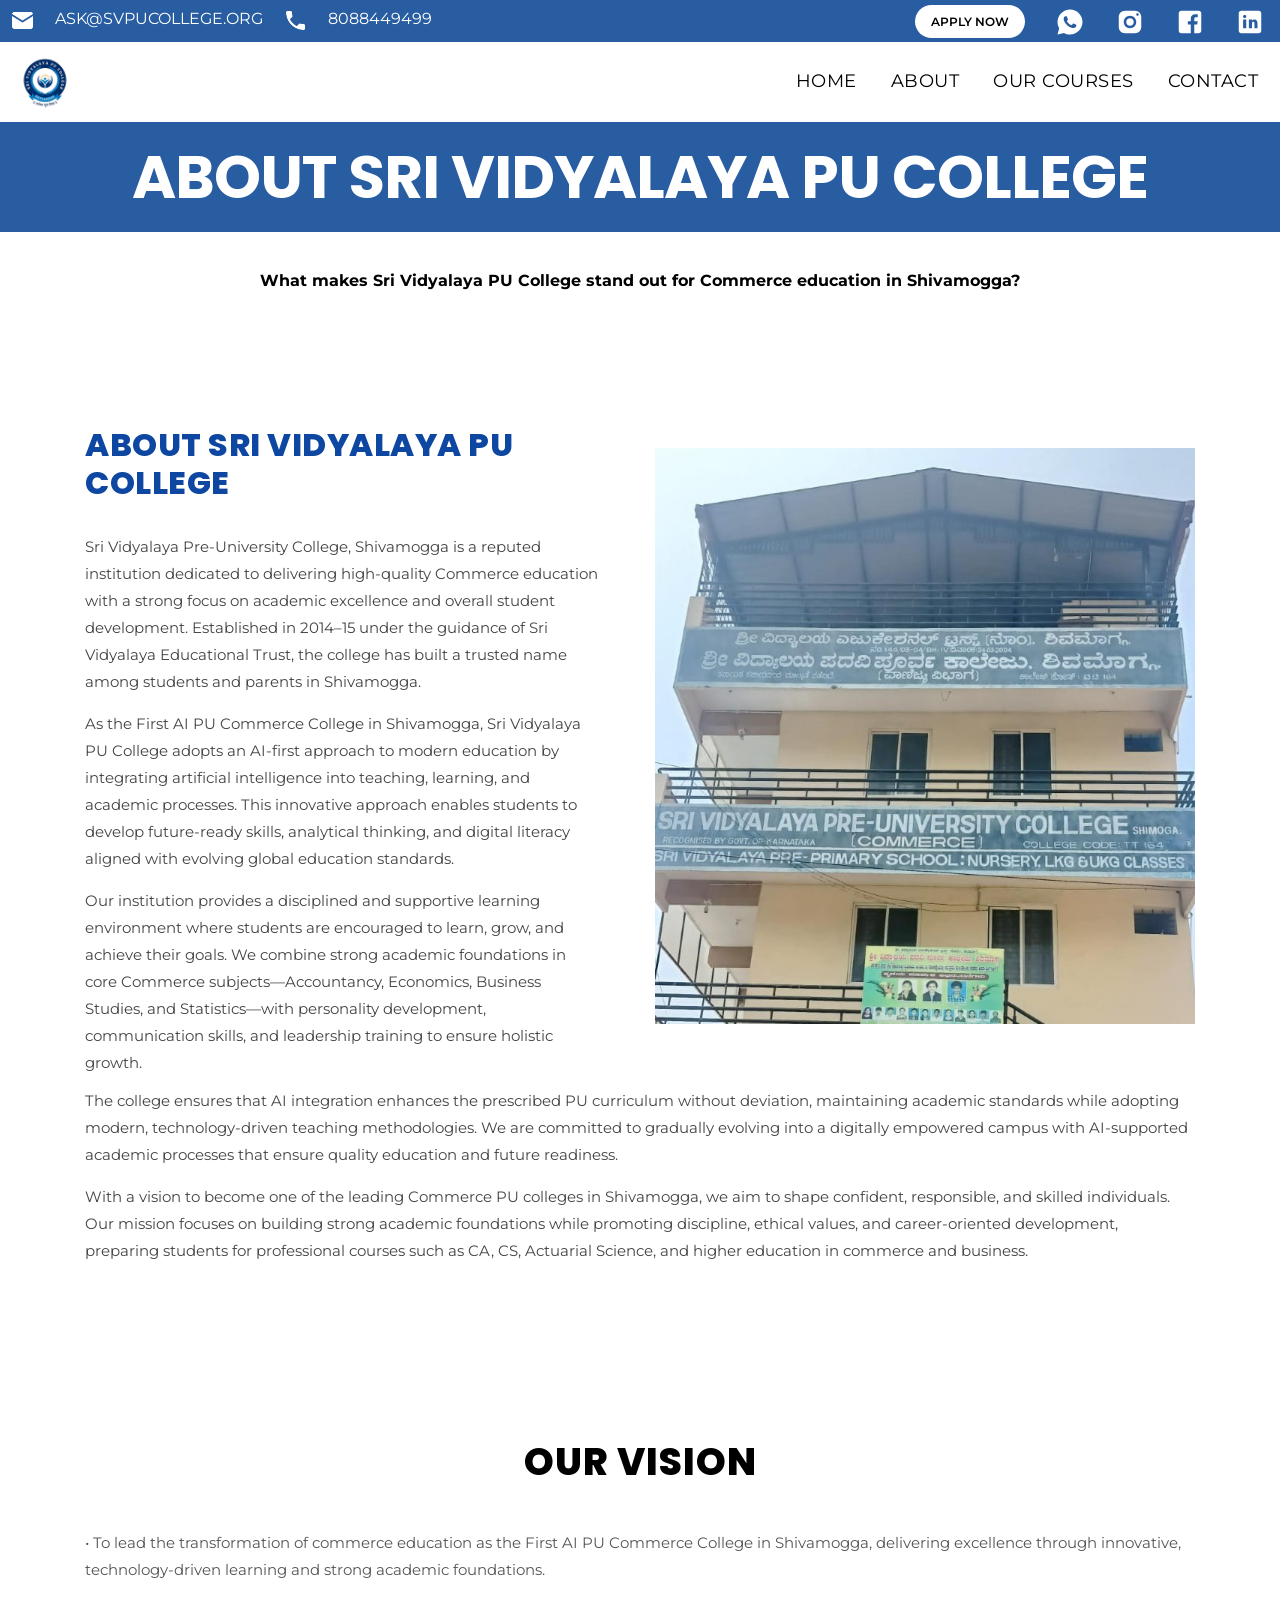
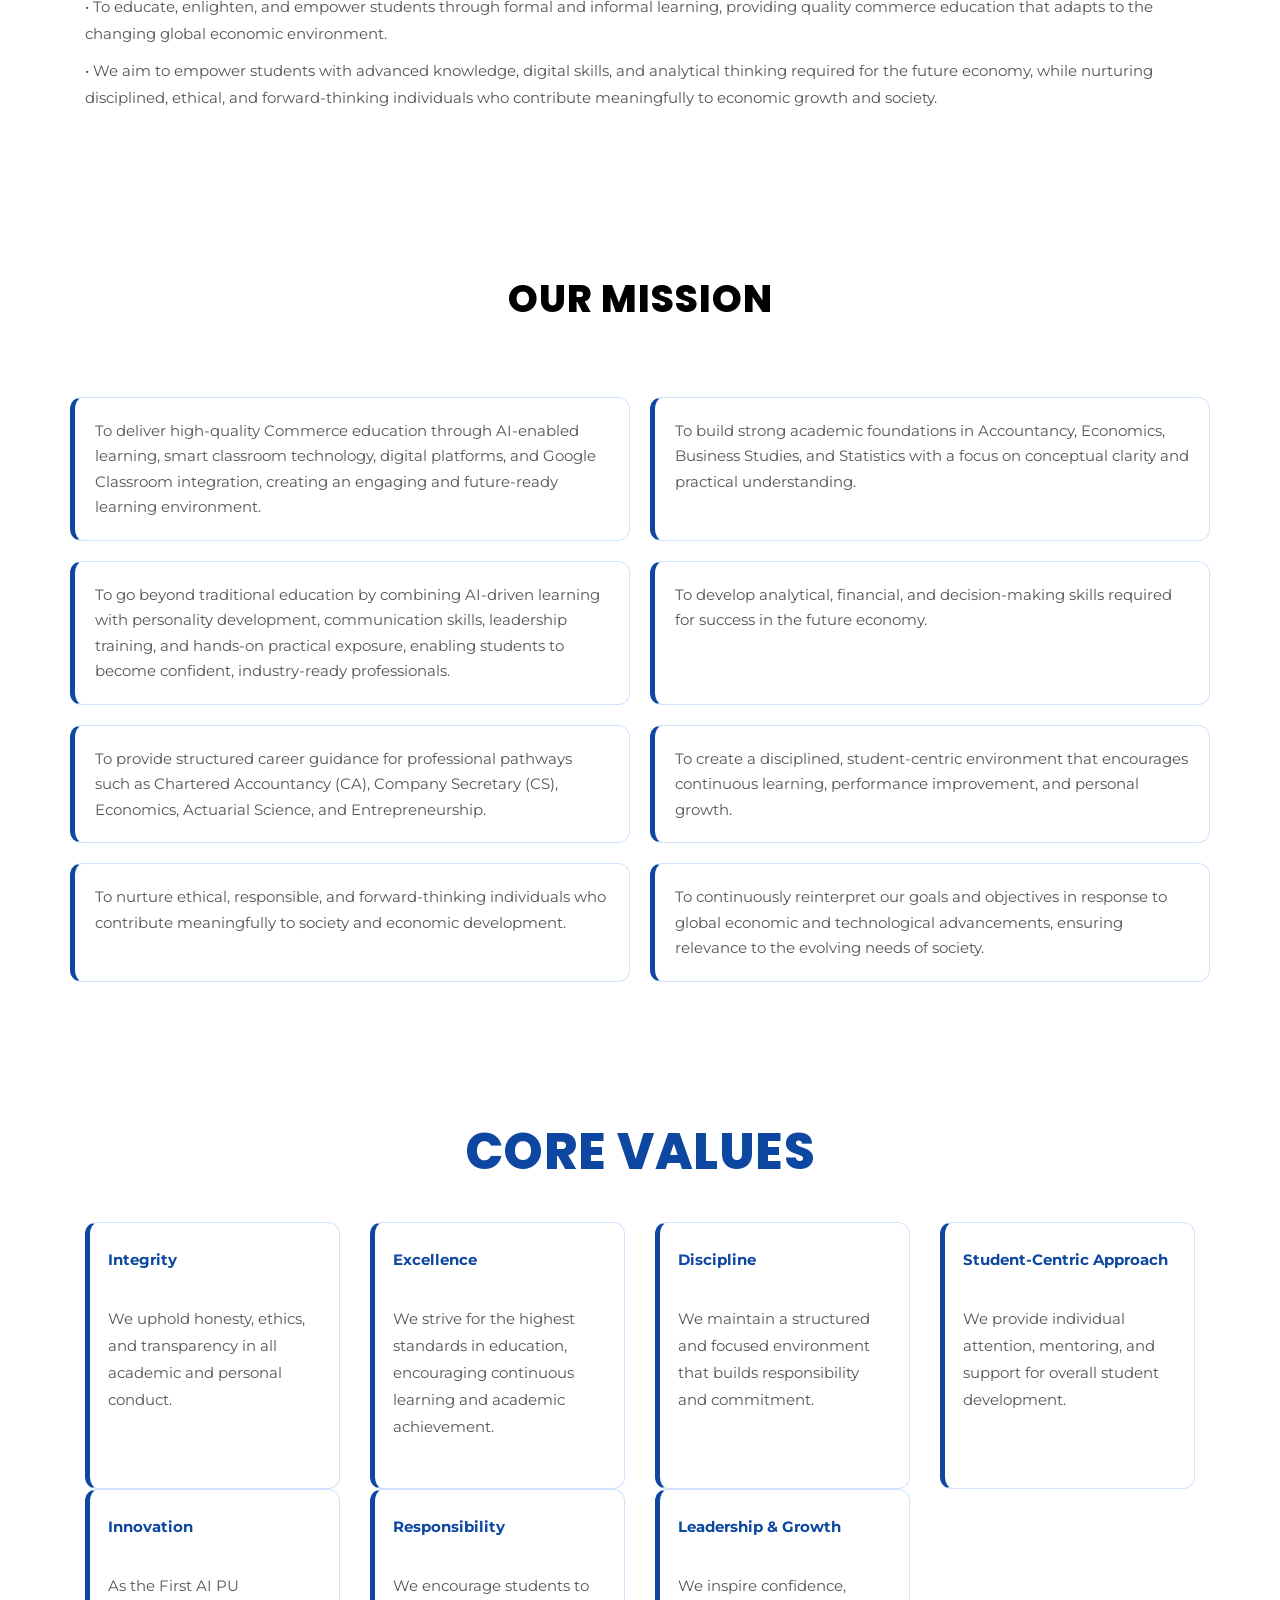
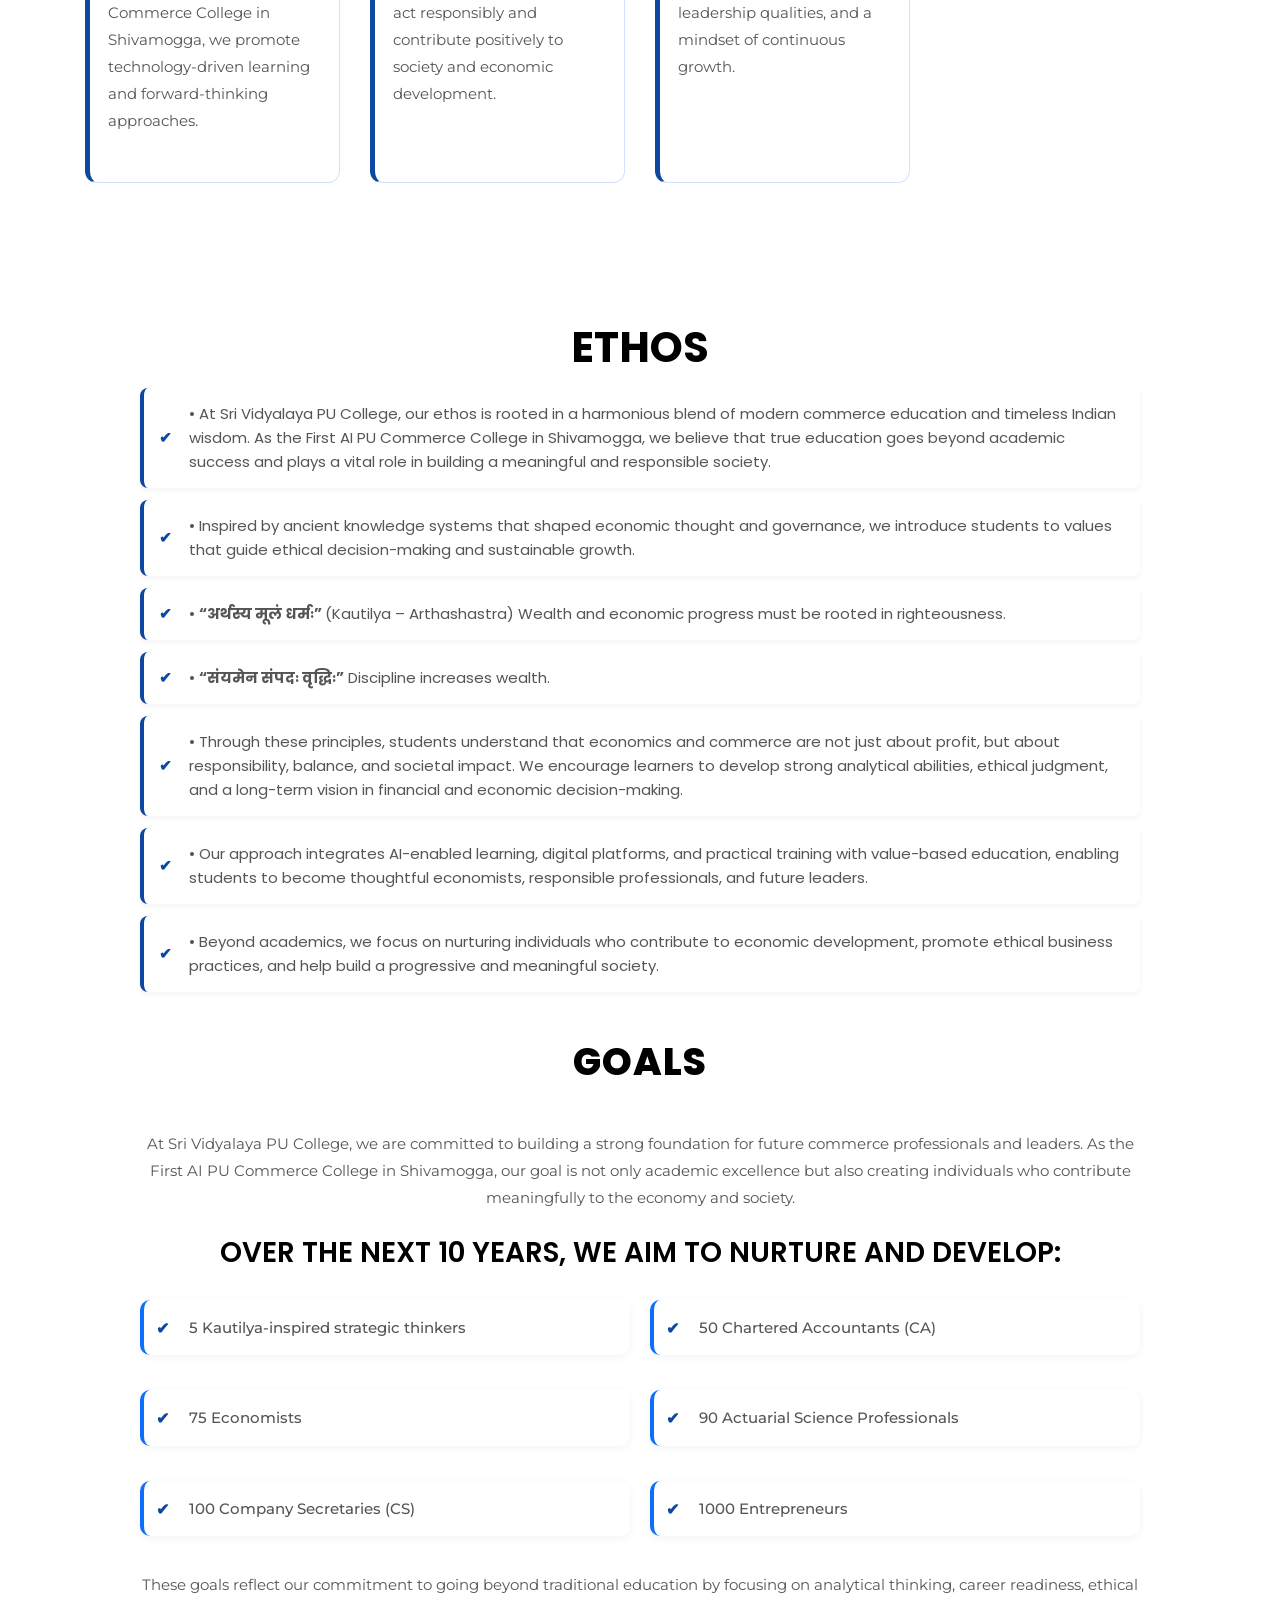
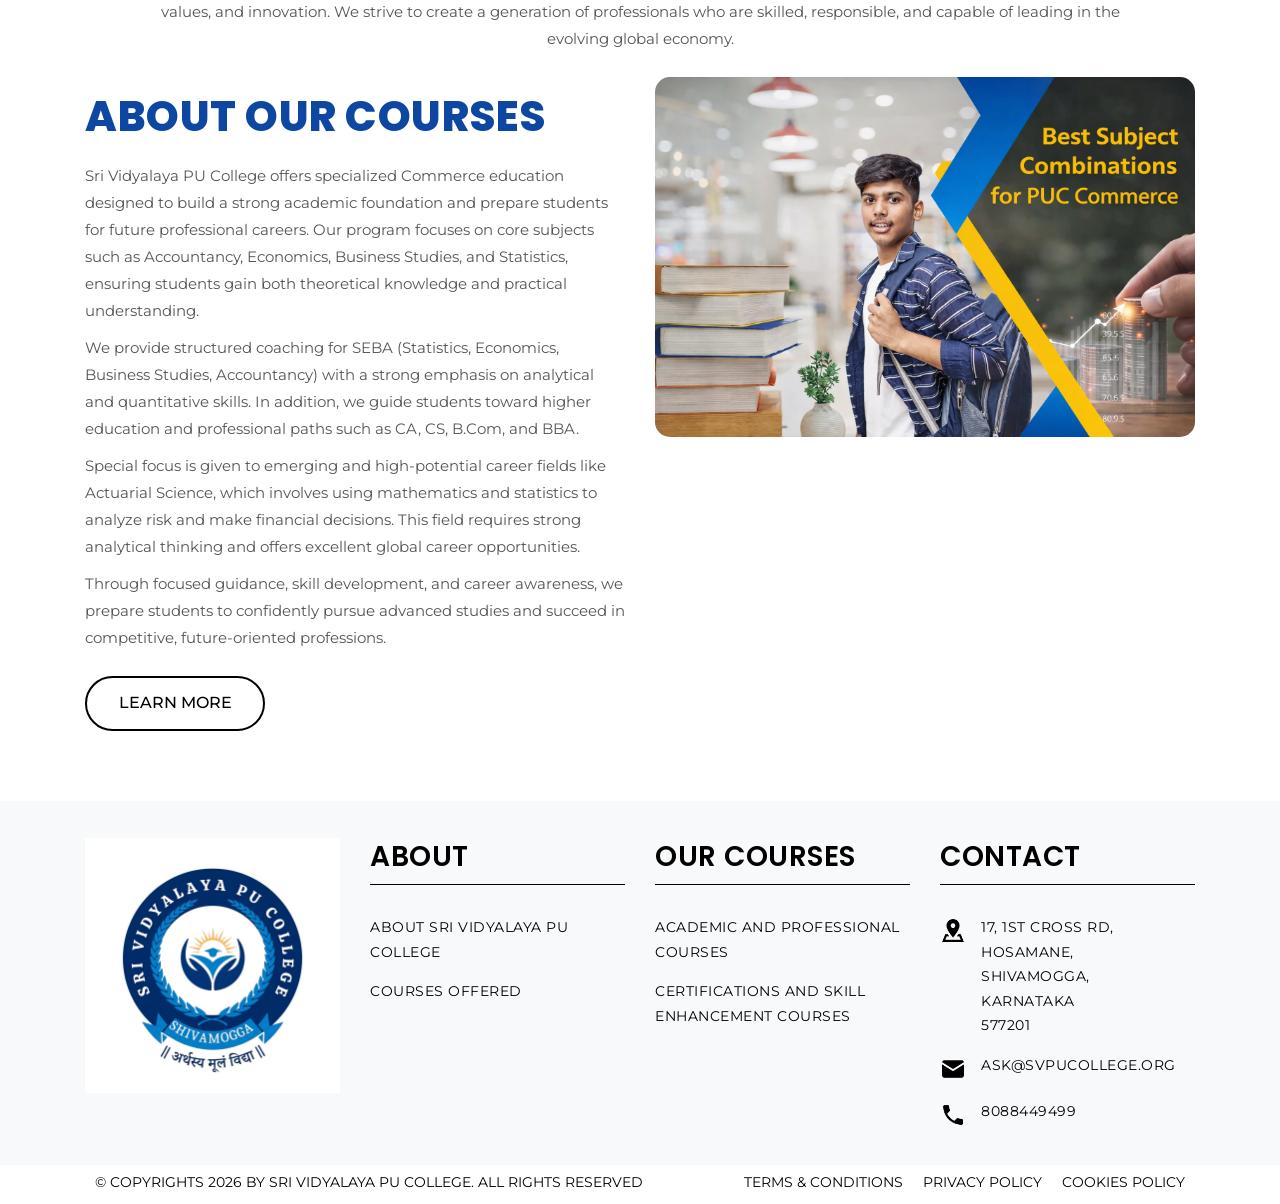
==== about.html @ 61b1091a "Initial commit - Sri Vidyalaya PU College website setup" ====
<!DOCTYPE html>
<html lang="en">
<!-- Basic -->

<head>
    <!-- Start Google Tag Manager -->
    <script>(function(w,d,s,l,i){w[l]=w[l]||[];w[l].push({'gtm.start':
        new Date().getTime(),event:'gtm.js'});var f=d.getElementsByTagName(s)[0],
        j=d.createElement(s),dl=l!='dataLayer'?'&l='+l:'';j.async=true;j.src=
        'https://www.googletagmanager.com/gtm.js?id='+i+dl;f.parentNode.insertBefore(j,f);
        })(window,document,'script','dataLayer','GTM-WHWRDZ3');</script>
    <!-- End Google Tag Manager -->

    <!-- Global Site Tag - G Analytics -->
    <script async src="https://www.googletagmanager.com/gtag/js?id=G-L37592KQHX"></script>
    <script>
        window.dataLayer = window.dataLayer || [];
        function gtag(){dataLayer.push(arguments);}
        gtag('js', new Date());

        gtag('config', 'G-L37592KQHX');
    </script>

    <meta charset="utf-8">
    <meta http-equiv="X-UA-Compatible" content="IE=edge">

    <!-- Mobile Metas -->
    <meta name="viewport" content="width=device-width, initial-scale=1.0">

     <!-- Site Metas -->
    <title>Sri Vidyalaya PU College | Sustainable Agriculture & Farming</title>
    <meta name="keywords" content="Sri Vidyalaya PU College, Sustainable Farming, Agriculture, Organic Produce, Forestry, Green Innovation">
    <meta name="description" content="Sri Vidyalaya PU College is a sustainable agriculture and farming company focused on innovation, environmental responsibility, and long-term growth.">
    <meta name="author" content="Sri Vidyalaya PU College">

    <!-- Site Icons -->
    <link rel="icon" href="/img/transparent_logo.png" type="image/png">

    <!-- Canonical URL -->

    <!-- Site Icons -->
    <link rel="shortcut icon" href="/img/transparent_logo.png" type="image/x-icon" />

    <!-- Bootstrap CSS -->
    <link rel="stylesheet" href="css/bootstrap.min.css" />
    <!-- Pogo Slider CSS -->
    <link rel="stylesheet" href="css/pogo-slider.min.css" />
    <!-- Site CSS -->
    <link rel="stylesheet" href="css/style.css" />
    <!-- Responsive CSS -->
    <link rel="stylesheet" href="css/responsive.css" />
    <!-- Custom CSS -->
    <link rel="stylesheet" href="css/custom.css" />

    <!--[if lt IE 9]>
    <script src="https://oss.maxcdn.com/libs/html5shiv/3.7.0/html5shiv.js"></script>
    <script src="https://oss.maxcdn.com/libs/respond.js/1.4.2/respond.min.js"></script>
    <![endif]-->

</head>

<body id="inner_page" data-spy="scroll" data-target="#navbar-wd" data-offset="98">

    <!-- Start Google Tag Manager (noscript) -->
    <noscript><iframe src="https://www.googletagmanager.com/ns.html?id=GTM-WHWRDZ3"
    height="0" width="0" style="display:none;visibility:hidden"></iframe></noscript>
    <!-- End Google Tag Manager (noscript) -->

    <!-- Start Header -->
    <header class="top-header">
        <nav class="first-nav_contact">
            <div class="left">
                <ul>
                    <li><a href="mailto:ASK@svpucollege.org"><span class="first-nav_contact-icon img" id="first"><img src="/img/icons/email_sealed_icon_fill_white.png" alt="Sri Vidyalaya PU College Email Address"></span><span>ASK@svpucollege.org</span></a></li>
                    <li><a href="tel:8088449499"><span class="first-nav_contact-icon follow"><img src="/img/icons/landline_icon_fill_white.png" alt="Sri Vidyalaya PU College Phone Number"></span><span>8088449499</span></a></li>
                </ul>
            </div>
            <div class="right">
                    <ul class="apply-btn-ul">
        <li>
            <a href="application_form.html" id="apl-btn">Apply Now</a>
        </li>
    </ul>
                <ul>
                    <li><a href="https://wa.me/918088449499" target="_blank"><span class="first-nav_contact-icon"><img src="/img/socials/whatsapp_icon_white.svg" alt="Vasave Business Solutions WhatsApp Contact Direct"></span></a></li>
                    <li><a href="https://www.instagram.com/sri_vidyalaya?igsh=MTQyMm5qaG1ocG15MQ==" target="_blank"><span class="first-nav_contact-icon"><img src="/img/socials/ig_icon_white.svg" alt="Vasave Business Solutions Instagram Page"></span></a></li>
                    <li><a href="https://www.facebook.com/people/sri-vidyalaya/61572080166512/" target="_blank"><span class="first-nav_contact-icon"><img src="/img/socials/fb_icon_white.svg" alt="Vasave Business Solutions Facebook Page"></span></a></li>
                    <li><a href="https://www.linkedin.com/in/sri-vidyalaya-95a640403?utm_source=share&utm_campaign=share_via&utm_content=profile&utm_medium=android_app" target="_blank"><span class="first-nav_contact-icon"><img src="/img/socials/linkedin_icon_white.svg" alt="Vasave Business Solutions LinkedIn Page"></span></a></li>
                </ul>
            </div>
        </nav>
        <nav class="navbar header-nav navbar-expand-lg">
            <div class="container-fluid">
                <a class="navbar-brand" href="/"><img src="/img/transparent_logo.png" alt="Vasave Business Solutions Official Logo"></a>
                <button class="navbar-toggler" type="button" data-toggle="collapse" data-target="#navbar-wd" aria-controls="navbar-wd" aria-expanded="false" aria-label="Toggle navigation">
                    <span></span>
                    <span></span>
                    <span></span>
                </button>
                <div class="collapse navbar-collapse justify-content-end" id="navbar-wd">
                   <ul class="navbar-nav">
                        <li><a class="nav-link active" href="/">Home</a></li>
                        <li><a class="nav-link" href="about.html">About</a></li>
<!--                         <li><a class="nav-link" href="/kickstart-scheme">Kickstart Scheme</a></li> -->
                        <li><a class="nav-link" href="our_courses.html">Our Courses</a></li>
						<li><a class="nav-link" href="contact.html">Contact</a></li>
                    </ul>
                </div>
            </div>
        </nav>
    </header>
    <!-- End Header -->
	<!-- start section -->
	<section class="inner_banner">
	<div class="container">
	<div class="row">
		<div class="col-12">
			<div class="full">
				<h1>About Sri Vidyalaya PU College</h1>
			</div>
		</div>
	</div>
	</div>
	</section>
	<!-- end section -->
	<!-- start section-->
	<div class="text_align_center layout_padding_2">
		<p><strong> What makes Sri Vidyalaya PU College stand out for Commerce education in Shivamogga?</strong></p>
	</div>
	<!-- end section -->
	<!-- start section -->
 <div class="section layout_padding_2">
    <div class="container">

        <!-- ROW 1: TEXT + IMAGE -->
        <div class="row align-items-center about-section">

            <!-- LEFT TEXT -->
            <div class="col-md-6 about-content">
                <div class="heading_main text_align_left">
                    <h3>About Sri Vidyalaya PU College</h3>
                </div>

                <p>
                    Sri Vidyalaya Pre-University College, Shivamogga is a reputed institution dedicated to delivering high-quality Commerce education with a strong focus on academic excellence and overall student development. Established in 2014–15 under the guidance of Sri Vidyalaya Educational Trust, the college has built a trusted name among students and parents in Shivamogga.
                </p>

                <p>
                    As the First AI PU Commerce College in Shivamogga, Sri Vidyalaya PU College adopts an AI-first approach to modern education by integrating artificial intelligence into teaching, learning, and academic processes. This innovative approach enables students to develop future-ready skills, analytical thinking, and digital literacy aligned with evolving global education standards.
                </p>

                <p>
                    Our institution provides a disciplined and supportive learning environment where students are encouraged to learn, grow, and achieve their goals. We combine strong academic foundations in core Commerce subjects—Accountancy, Economics, Business Studies, and Statistics—with personality development, communication skills, and leadership training to ensure holistic growth.
                </p>
            </div>

            <!-- RIGHT IMAGE -->
            <div class="col-md-6 about-image-col">
                <img src="img/Sri_Vidyalaya_College_Building_Image.jpeg"
                     alt="Sri Vidyalaya PU College building"
                     class="about-img img-fluid">
            </div>

        </div>

        <!-- ROW 2: FULL WIDTH CONTENT -->
        <div class="row">
            <div class="col-md-12 full-width-content">

                <p>
                    The college ensures that AI integration enhances the prescribed PU curriculum without deviation, maintaining academic standards while adopting modern, technology-driven teaching methodologies. We are committed to gradually evolving into a digitally empowered campus with AI-supported academic processes that ensure quality education and future readiness.
                </p>

                <p>
                    With a vision to become one of the leading Commerce PU colleges in Shivamogga, we aim to shape confident, responsible, and skilled individuals. Our mission focuses on building strong academic foundations while promoting discipline, ethical values, and career-oriented development, preparing students for professional courses such as CA, CS, Actuarial Science, and higher education in commerce and business.
                </p>

            </div>
        </div>

    </div>
</div>
	<!-- start section -->
      <div class="section layout_padding_2">
    <div class="container text_align_center">

        <div class="heading_main text_align_center">
            <h3>OUR VISION</h3>
        </div>

        <div class="vision-content">
            <p>• To lead the transformation of commerce education as the First AI PU Commerce College in Shivamogga, delivering excellence through innovative, technology-driven learning and strong academic foundations.</p>

            <p>• To educate, enlighten, and empower students through formal and informal learning, providing quality commerce education that adapts to the changing global economic environment.</p>

            <p>• We aim to empower students with advanced knowledge, digital skills, and analytical thinking required for the future economy, while nurturing disciplined, ethical, and forward-thinking individuals who contribute meaningfully to economic growth and society.</p>
        </div>

    </div>
</div>
    <div class="section layout_padding_2 service-detail-section section-tone-b">
    <div class="container">
        <div class="row text_align_center">

            <div class="col-md-12">
                <div class="heading_main text_align_center">
                    <h3>OUR MISSION</h3>
                </div>
            </div>

            <!-- GRID WRAPPER -->
            <div class="mission-grid">

                <div class="mission-card">
                    <p>To deliver high-quality Commerce education through AI-enabled learning, smart classroom technology, digital platforms, and Google Classroom integration, creating an engaging and future-ready learning environment.</p>
                </div>

                <div class="mission-card">
                    <p>To build strong academic foundations in Accountancy, Economics, Business Studies, and Statistics with a focus on conceptual clarity and practical understanding.</p>
                </div>

                <div class="mission-card">
                    <p>To go beyond traditional education by combining AI-driven learning with personality development, communication skills, leadership training, and hands-on practical exposure, enabling students to become confident, industry-ready professionals.</p>
                </div>

                <div class="mission-card">
                    <p>To develop analytical, financial, and decision-making skills required for success in the future economy.</p>
                </div>

                <div class="mission-card">
                    <p>To provide structured career guidance for professional pathways such as Chartered Accountancy (CA), Company Secretary (CS), Economics, Actuarial Science, and Entrepreneurship.</p>
                </div>

                <div class="mission-card">
                    <p>To create a disciplined, student-centric environment that encourages continuous learning, performance improvement, and personal growth.</p>
                </div>

                <div class="mission-card">
                    <p>To nurture ethical, responsible, and forward-thinking individuals who contribute meaningfully to society and economic development.</p>
                </div>

                <div class="mission-card">
                    <p>To continuously reinterpret our goals and objectives in response to global economic and technological advancements, ensuring relevance to the evolving needs of society.</p>
                </div>

            </div>

        </div>
    </div>
</div>
    <!-- start section -->
<div class="section layout_padding_2 service-detail-section section-tone-b">
    <div class="container">
        
        <div class="row text_align_center">
            <div class="col-md-12">
                <div class="heading_main text_align_center">
                    <h2>CORE VALUES</h2>
                </div>
            </div>
        </div>

        <div class="row card-container">

            <div class="col-md-3">
                <div class="value-card">
                    <p><strong>Integrity</strong><br>
                    We uphold honesty, ethics, and transparency in all academic and personal conduct.</p>
                </div>
            </div>

            <div class="col-md-3">
                <div class="value-card">
                    <p><strong>Excellence</strong><br>
                    We strive for the highest standards in education, encouraging continuous learning and academic achievement.</p>
                </div>
            </div>

            <div class="col-md-3">
                <div class="value-card">
                    <p><strong>Discipline</strong><br>
                    We maintain a structured and focused environment that builds responsibility and commitment.</p>
                </div>
            </div>

            <div class="col-md-3">
                <div class="value-card">
                    <p><strong>Student-Centric Approach</strong><br>
                    We provide individual attention, mentoring, and support for overall student development.</p>
                </div>
            </div>

            <div class="col-md-3">
                <div class="value-card">
                    <p><strong>Innovation</strong><br>
                    As the First AI PU Commerce College in Shivamogga, we promote technology-driven learning and forward-thinking approaches.</p>
                </div>
            </div>

            <div class="col-md-3">
                <div class="value-card">
                    <p><strong>Responsibility</strong><br>
                    We encourage students to act responsibly and contribute positively to society and economic development.</p>
                </div>
            </div>

            <div class="col-md-3">
                <div class="value-card">
                    <p><strong>Leadership & Growth</strong><br>
                    We inspire confidence, leadership qualities, and a mindset of continuous growth.</p>
                </div>
            </div>

        </div>
    </div>
</div>
    <div class="section layout_padding_2">
        <div class="container" style="text-align: center;">
             <h3>ETHOS</h3>
        <div class="heading_main text_align_center">
               
            <div class="ethos-section">
            <p>• At Sri Vidyalaya PU College, our ethos is rooted in a harmonious blend of modern commerce education and timeless Indian wisdom. As the First AI PU Commerce College in Shivamogga, we believe that true education goes beyond academic success and plays a vital role in building a meaningful and responsible society.</p>
            <p>• Inspired by ancient knowledge systems that shaped economic thought and governance, we introduce students to values that guide ethical decision-making and sustainable growth.</p>
            <p>• <strong>“अर्थस्य मूलं धर्मः” </strong>(Kautilya – Arthashastra)
               Wealth and economic progress must be rooted in righteousness.</p>
            <p>• <strong>“संयमेन संपदः वृद्धिः”</strong>
                Discipline increases wealth.</p>
            <p>• Through these principles, students understand that economics and commerce are not just about profit, but about responsibility, balance, and societal impact. We encourage learners to develop strong analytical abilities, ethical judgment, and a long-term vision in financial and economic decision-making.</p>
            <P>• Our approach integrates AI-enabled learning, digital platforms, and practical training with value-based education, enabling students to become thoughtful economists, responsible professionals, and future leaders.</P>
            <P>• Beyond academics, we focus on nurturing individuals who contribute to economic development, promote ethical business practices, and help build a progressive and meaningful society.</P>
        
        </div>

    </div>
</div>

<div class="section layout_padding_2">
    <div class="full text_align_center">

        <!-- HEADING -->
        <div class="heading_main text_align_center">
            <h3>GOALS</h3>
        </div>

        <!-- TOP PARAGRAPH -->
        <p class="goals-text">
            At Sri Vidyalaya PU College, we are committed to building a strong foundation for future commerce professionals and leaders. 
            As the First AI PU Commerce College in Shivamogga, our goal is not only academic excellence but also creating individuals who contribute meaningfully to the economy and society.
        </p>

        <!-- SUB HEADING -->
        <h5 class="goal-heading">
            Over the next 10 years, we aim to nurture and develop:
        </h5>

        <!-- GRID -->
        <div class="goal-grid">
            <div class="strip-box"><p>5 Kautilya-inspired strategic thinkers</p></div>
            <div class="strip-box"><p>50 Chartered Accountants (CA)</p></div>
            <div class="strip-box"><p>75 Economists</p></div>
            <div class="strip-box"><p>90 Actuarial Science Professionals</p></div>
            <div class="strip-box"><p>100 Company Secretaries (CS)</p></div>
            <div class="strip-box"><p>1000 Entrepreneurs</p></div>
        </div>

        <!-- BOTTOM PARAGRAPH -->
        <p class="goals-bottom-text">
            These goals reflect our commitment to going beyond traditional education by focusing on analytical thinking, career readiness, ethical values, and innovation. We strive to create a generation of professionals who are skilled, responsible, and capable of leading in the evolving global economy.
        </p>

    </div>
</div>
    <!-- end section -->
	<!-- start section -->
	<div class="section layout_padding_2">
        <div class="container">
            <div class="row">
                <div class="col-md-6">
                    <div class="full">
                        <div class="heading_main text_align_left">
						<h3>About Our Courses</h3>
                        </div>
						<div class="full">
						<p>Sri Vidyalaya PU College offers specialized Commerce education designed to build a strong academic foundation and prepare students for future professional careers. Our program focuses on core subjects such as Accountancy, Economics, Business Studies, and Statistics, ensuring students gain both theoretical knowledge and practical understanding.</p>
						<p>We provide structured coaching for SEBA (Statistics, Economics, Business Studies, Accountancy) with a strong emphasis on analytical and quantitative skills. In addition, we guide students toward higher education and professional paths such as CA, CS, B.Com, and BBA.</p>
						<p>Special focus is given to emerging and high-potential career fields like Actuarial Science, which involves using mathematics and statistics to analyze risk and make financial decisions. This field requires strong analytical thinking and offers excellent global career opportunities.</p>
						<p>Through focused guidance, skill development, and career awareness, we prepare students to confidently pursue advanced studies and succeed in competitive, future-oriented professions.</p>
						</div>
						<div class="full">
							<a class="hvr-radial-out button-theme" href="our_courses.html">Learn more</a>
						</div>
                    </div>
                </div>
				<div class="col-md-6">
                    <div class="full">
                        <img src="img/Sri_Vidyalaya_About_Our_Courses.png" alt="Sri Vidyalaya PU College About Our Courses" class="Sri_Vidyalaya_About_Our_Courses-img" />
                    </div>
                </div>
                </div>
                </div>
            </div>
        </div>
    </div>
	<!-- end section -->
	
    <!-- Start Footer -->
    <footer class="footer-box">
        <div class="container">
            <div class="row">
                <div class="col-xs-12 col-sm-6 col-md-6 col-lg-3">
                    <div class="footer_blog">
                        <div class="full margin-bottom_30">
                            <a href="/"><img class="logo" src="/img/transparent_logo.png" alt="Vasave Business Solutions Official Logo"/></a>
                        </div>
                    </div>
                </div>
                <!-- Site Links | Footer -->
                <div class="col-xs-12 col-sm-6 col-md-6 col-lg-3">
                    <div class="footer_blog footer_menu white_fonts">
                        <h5>About</h5>
                            <ul> 
                                <li><a href="/about.html">About Sri Vidyalaya PU College</a></li>
                                <li><a href="/our_courses.html">Courses Offered</a></li>
                              
                            </ul>
                    </div>
                </div>
                <!-- Quick Links | Footer -->
                <div class="col-xs-12 col-sm-6 col-md-6 col-lg-3">
                    <div class="footer_blog footer_menu white_fonts">
                        <h5>Our Courses</h5>
                            <ul> 
                                <li><a href="/our_courses.html">Academic and Professional Courses</a></li>
                                <li><a href="/our_courses.html">Certifications and Skill Enhancement Courses</a></li>
            
                            </ul>
                    </div>
                </div>   
                <!-- Contact Us | Footer -->
                <div class="col-xs-12 col-sm-6 col-md-6 col-lg-3">
                    <div class="footer_blog full white_fonts">
                        <h5>Contact</h5>
                            <ul class="full footer_content">
                                <li><img src="/img/icons/address_icon.png" alt="Vasave Business Solutions Address">17, 1st Cross Rd, Hosamane,<br />Shivamogga,<br />Karnataka<br />577201</li>
                                <li><img src="/img/icons/email_sealed_icon_fill.png" alt="Vasave Business Solutions Email Address">ASK@svpucollege.org</li>
                                <li><img src="/img/icons/landline_icon_fill.png" alt="Vasave Business Solutions Phone Number">8088449499</li>
                            </ul>
                    </div>
                </div>	 
            </div>
        </div>
    </footer>
    <!-- End Footer -->
    <!-- Start Copyright Content -->
    <div class="footer_bottom">
        <div class="container">
            <div class="row">
                <div class="col-12">
                    <span class="crp">© Copyrights 2026 by Sri Vidyalaya PU College. All Rights Reserved</span>
                    <span class="quick_links">
                       <a href="#" target="_blank" rel="noopener">Cookies Policy</a>
                        <a href="#" target="_blank" rel="noopener">Privacy Policy</a>
                        <a href="#" target="_blank" rel="noopener">Terms & Conditions</a>
                    </span>
                </div>
            </div>
        </div>
    </div>
   

    <!-- ALL JS FILES -->
    <script src="js/jquery.min.js"></script>
	<script src="js/popper.min.js"></script>
    <script src="js/bootstrap.min.js"></script>
    <!-- ALL PLUGINS -->
    <script src="js/jquery.magnific-popup.min.js"></script>
    <script src="js/jquery.pogo-slider.min.js"></script>
    <script src="js/slider-index.js"></script>
    <script src="js/smoothscroll.js"></script>
    <script src="js/form-validator.min.js"></script>
    <script src="js/contact-form-script.js"></script>
    <script src="js/isotope.min.js"></script>
    <script src="js/images-loded.min.js"></script>
    <script src="js/custom.js"></script>
	<script>
	/* counter js */

(function ($) {
	$.fn.countTo = function (options) {
		options = options || {};
		
		return $(this).each(function () {
			// set options for current element
			var settings = $.extend({}, $.fn.countTo.defaults, {
				from:            $(this).data('from'),
				to:              $(this).data('to'),
				speed:           $(this).data('speed'),
				refreshInterval: $(this).data('refresh-interval'),
				decimals:        $(this).data('decimals')
			}, options);
			
			// how many times to update the value, and how much to increment the value on each update
			var loops = Math.ceil(settings.speed / settings.refreshInterval),
				increment = (settings.to - settings.from) / loops;
			
			// references & variables that will change with each update
			var self = this,
				$self = $(this),
				loopCount = 0,
				value = settings.from,
				data = $self.data('countTo') || {};
			
			$self.data('countTo', data);
			
			// if an existing interval can be found, clear it first
			if (data.interval) {
				clearInterval(data.interval);
			}
			data.interval = setInterval(updateTimer, settings.refreshInterval);
			
			// initialize the element with the starting value
			render(value);
			
			function updateTimer() {
				value += increment;
				loopCount++;
				
				render(value);
				
				if (typeof(settings.onUpdate) == 'function') {
					settings.onUpdate.call(self, value);
				}
				
				if (loopCount >= loops) {
					// remove the interval
					$self.removeData('countTo');
					clearInterval(data.interval);
					value = settings.to;
					
					if (typeof(settings.onComplete) == 'function') {
						settings.onComplete.call(self, value);
					}
				}
			}
			
			function render(value) {
				var formattedValue = settings.formatter.call(self, value, settings);
				$self.html(formattedValue);
			}
		});
	};
	
	$.fn.countTo.defaults = {
		from: 0,               // the number the element should start at
		to: 0,                 // the number the element should end at
		speed: 1000,           // how long it should take to count between the target numbers
		refreshInterval: 100,  // how often the element should be updated
		decimals: 0,           // the number of decimal places to show
		formatter: formatter,  // handler for formatting the value before rendering
		onUpdate: null,        // callback method for every time the element is updated
		onComplete: null       // callback method for when the element finishes updating
	};
	
	function formatter(value, settings) {
		return value.toFixed(settings.decimals);
	}
}(jQuery));

jQuery(function ($) {
  // custom formatting example
  $('.count-number').data('countToOptions', {
	formatter: function (value, options) {
	  return value.toFixed(options.decimals).replace(/\B(?=(?:\d{3})+(?!\d))/g, ',');
	}
  });
  
  // start all the timers
  $('.timer').each(count);  
  
  function count(options) {
	var $this = $(this);
	options = $.extend({}, options || {}, $this.data('countToOptions') || {});
	$this.countTo(options);
  }
});
	</script>

    <!-- Vasave Business Solutions Messenger Chat plugin Code -->
    <div id="fb-root"></div>

    <!-- Your Chat plugin code -->
    <div id="fb-customer-chat" class="fb-customerchat">
    </div>

    <script>
        var chatbox = document.getElementById('fb-customer-chat');
        chatbox.setAttribute("page_id", "995598853841212");
        chatbox.setAttribute("attribution", "biz_inbox");
        window.fbAsyncInit = function() {
            FB.init({
                xfbml            : true,
                version          : 'v10.0'
            });
        };

        (function(d, s, id) {
            var js, fjs = d.getElementsByTagName(s)[0];
            if (d.getElementById(id)) return;
            js = d.createElement(s); js.id = id;
            js.src = 'https://connect.facebook.net/en_GB/sdk/xfbml.customerchat.js';
            fjs.parentNode.insertBefore(js, fjs);
        }(document, 'script', 'facebook-jssdk'));
    </script>
</body>

</html>
---- css/pogo-slider.min.css ----
.pogoSlider-dir-btn:focus,
.pogoSlider-nav-btn:focus {
	outline: 0
}

.pogoSlider {
	width: 100%;
	height: 0;
	padding-bottom: 50% !important;
	position: relative;
	overflow: hidden
}

#column-left .pogoSlider,
#column-right .pogoSlider,
#content .pogoSlider {
	margin-bottom: 20px
}

.pogoSlider--banner .pogoSlider-slide {
	ms-filter: "progid:DXImageTransform.Microsoft.Alpha(Opacity=100)";
	filter: alpha(opacity=100);
	opacity: 1
}

.pogoSlider-slide {
	width: 100%;
	height: 100%;
	position: absolute;
	background-size: cover;
	-ms-filter: "progid:DXImageTransform.Microsoft.Alpha(Opacity=0)";
	filter: alpha(opacity=0);
	opacity: 0;
	-webkit-perspective: 1300px;
	perspective: 1300px;
	overflow: hidden
}

.pogoSlider-loading {
	position: absolute;
	top: 0;
	left: 0;
	width: 100%;
	height: 100%;
	background: #eaeaea;
	z-index: 11
}

.pogoSlider-loading-icon {
	position: absolute;
	top: 50%;
	margin-top: -18px;
	left: 50%;
	margin-left: -18px;
	width: 36px;
	height: 36px;
	background-image: url([data-uri])
}

.pogoSlider-slide-element {
	-webkit-animation-fill-mode: both;
	animation-fill-mode: both
}

.m-pogoSlider .pogoSlider-slide-element {
	position: absolute;
	margin: 0;
	box-sizing: border-box
}

.pogoSlider-progressBar {
	position: absolute;
	width: 100%;
	height: 5px;
	top: 0;
	left: 0;
	background: #fff;
	-ms-filter: "progid:DXImageTransform.Microsoft.Alpha(Opacity=20)";
	filter: alpha(opacity=20);
	background: rgba(255, 255, 255, .2);
	z-index: 6
}

.pogoSlider-progressBar-duration {
	position: absolute;
	height: 100%;
	left: 0;
	width: 0;
	background: #fff;
	-ms-filter: "progid:DXImageTransform.Microsoft.Alpha(Opacity=40)";
	filter: alpha(opacity=40);
	background: rgba(255, 255, 255, .4)
}

.pogoSlider-dir-btn {
	position: absolute;
	z-index: 10;
	background: 0 0;
	width: 20px;
	height: 20px;
	border-color: #eaeaea;
	border-color: rgba(255, 255, 255, .7);
	border-style: solid;
	-webkit-transform: rotate(45deg);
	-ms-transform: rotate(45deg);
	transform: rotate(45deg);
	cursor: pointer
}

.pogoSlider-dir-btn:hover {
	border-color: #fff
}

.pogoSlider--dirBottomLeft .pogoSlider-dir-btn--prev,
.pogoSlider--dirBottomRight .pogoSlider-dir-btn--prev,
.pogoSlider--dirCenterHorizontal .pogoSlider-dir-btn--prev,
.pogoSlider--dirTopLeft .pogoSlider-dir-btn--prev,
.pogoSlider--dirTopRight .pogoSlider-dir-btn--prev {
	border-width: 0 0 3px 3px
}

.pogoSlider--dirBottomLeft .pogoSlider-dir-btn--next,
.pogoSlider--dirBottomRight .pogoSlider-dir-btn--next,
.pogoSlider--dirCenterHorizontal .pogoSlider-dir-btn--next,
.pogoSlider--dirTopLeft .pogoSlider-dir-btn--next,
.pogoSlider--dirTopRight .pogoSlider-dir-btn--next {
	border-width: 3px 3px 0 0
}

.pogoSlider--dirCenterVertical .pogoSlider-dir-btn--next {
	border-width: 3px 0 0 3px
}

.pogoSlider--dirCenterVertical .pogoSlider-dir-btn--prev {
	border-width: 0 3px 3px 0
}

.pogoSlider--dirCenterVertical .pogoSlider-dir-btn--next,
.pogoSlider--dirTopLeft .pogoSlider-dir-btn,
.pogoSlider--dirTopRight .pogoSlider-dir-btn {
	top: 14px
}

.pogoSlider--dirBottomLeft .pogoSlider-dir-btn--prev,
.pogoSlider--dirCenterHorizontal .pogoSlider-dir-btn--prev,
.pogoSlider--dirTopLeft .pogoSlider-dir-btn--prev {
	left: 14px
}

.pogoSlider--dirBottomLeft .pogoSlider-dir-btn--next,
.pogoSlider--dirTopLeft .pogoSlider-dir-btn--next {
	left: 50px
}

.pogoSlider--dirBottomRight .pogoSlider-dir-btn--prev,
.pogoSlider--dirTopRight .pogoSlider-dir-btn--prev {
	right: 50px
}

.pogoSlider--dirBottomRight .pogoSlider-dir-btn--next,
.pogoSlider--dirCenterHorizontal .pogoSlider-dir-btn--next,
.pogoSlider--dirTopRight .pogoSlider-dir-btn--next {
	right: 14px
}

.pogoSlider--dirBottomLeft .pogoSlider-dir-btn,
.pogoSlider--dirBottomRight .pogoSlider-dir-btn,
.pogoSlider--dirCenterVertical .pogoSlider-dir-btn--prev {
	bottom: 14px
}

.pogoSlider--dirCenterVertical .pogoSlider-dir-btn {
	left: 50%;
	margin-left: -10px
}

.pogoSlider--dirCenterHorizontal .pogoSlider-dir-btn {
	top: 50%;
	margin-top: -10px
}

.pogoSlider-nav {
	position: absolute;
	padding: 0;
	margin: 0;
	z-index: 10
}

.pogoSlider--navBottom .pogoSlider-nav,
.pogoSlider--navTop .pogoSlider-nav {
	left: 50%;
	-webkit-transform: translateX(-50%);
	-ms-transform: translateX(-50%);
	transform: translateX(-50%)
}

.pogoSlider--navTop .pogoSlider-nav {
	top: 10px
}

.pogoSlider--navBottom .pogoSlider-nav {
	bottom: 10px
}

.pogoSlider--navBottom .pogoSlider-nav li,
.pogoSlider--navTop .pogoSlider-nav li {
	display: inline;
	margin: 0 6px
}

.pogoSlider--navLeft .pogoSlider-nav,
.pogoSlider--navRight .pogoSlider-nav {
	top: 50%;
	-webkit-transform: translateY(-50%);
	-ms-transform: translateY(-50%);
	transform: translateY(-50%)
}

.pogoSlider--navLeft .pogoSlider-nav {
	left: 10px
}

.pogoSlider--navRight .pogoSlider-nav {
	right: 10px
}

.pogoSlider--navLeft .pogoSlider-nav li,
.pogoSlider--navRight .pogoSlider-nav li {
	display: block;
	margin: 6px 0
}

.pogoSlider-nav-btn {
	background: #ccc;
	background: rgba(255, 255, 255, .5);
	border: none;
	border-radius: 10px;
	width: 40px;
	height: 10px;
	box-shadow: 0 1px 1px rgba(0, 0, 0, .1);
	cursor: pointer
}

.pogoSlider-nav-btn--selected {
	background: #fff;
	box-shadow: 0 1px 1px rgba(0, 0, 0, .3)
}

.pogoSlider-slide-slice {
	overflow: hidden;
	position: absolute;
	background-size: cover
}

.pogoSlider-slide-slice-inner {
	position: absolute;
	overflow: hidden
}

.pogoSlider-animation-slideDownIn {
	-webkit-animation-name: slideDownIn;
	animation-name: slideDownIn
}

@-webkit-keyframes slideDownIn {
	0% {
		-webkit-transform: translateY(-50px);
		transform: translateY(-50px);
		opacity: 0
	}
	100% {
		-webkit-transform: translateY(0);
		transform: translateY(0);
		opacity: 1
	}
}

@keyframes slideDownIn {
	0% {
		-webkit-transform: translateY(-50px);
		transform: translateY(-50px);
		opacity: 0
	}
	100% {
		-webkit-transform: translateY(0);
		transform: translateY(0);
		opacity: 1
	}
}

.pogoSlider-animation-slideDownOut {
	-webkit-animation-name: slideDownOut;
	animation-name: slideDownOut
}

@-webkit-keyframes slideDownOut {
	0% {
		-webkit-transform: translateY(0);
		transform: translateY(0);
		opacity: 1
	}
	100% {
		-webkit-transform: translateY(50px);
		transform: translateY(50px);
		opacity: 0
	}
}

@keyframes slideDownOut {
	0% {
		-webkit-transform: translateY(0);
		transform: translateY(0);
		opacity: 1
	}
	100% {
		-webkit-transform: translateY(50px);
		transform: translateY(50px);
		opacity: 0
	}
}

.pogoSlider-animation-slideUpIn {
	-webkit-animation-name: slideUpIn;
	animation-name: slideUpIn
}

@-webkit-keyframes slideUpIn {
	0% {
		-webkit-transform: translateY(50px);
		transform: translateY(50px);
		opacity: 0
	}
	100% {
		-webkit-transform: translateY(0);
		transform: translateY(0);
		opacity: 1
	}
}

@keyframes slideUpIn {
	0% {
		-webkit-transform: translateY(50px);
		transform: translateY(50px);
		opacity: 0
	}
	100% {
		-webkit-transform: translateY(0);
		transform: translateY(0);
		opacity: 1
	}
}

.pogoSlider-animation-slideUpOut {
	-webkit-animation-name: slideUpOut;
	animation-name: slideUpOut
}

@-webkit-keyframes slideUpOut {
	0% {
		-webkit-transform: translateY(0);
		transform: translateY(0);
		opacity: 1
	}
	100% {
		-webkit-transform: translateY(50px);
		transform: translateY(50px);
		opacity: 0
	}
}

@keyframes slideUpOut {
	0% {
		-webkit-transform: translateY(0);
		transform: translateY(0);
		opacity: 1
	}
	100% {
		-webkit-transform: translateY(50px);
		transform: translateY(50px);
		opacity: 0
	}
}

.pogoSlider-animation-slideRightIn {
	-webkit-animation-name: slideRightIn;
	animation-name: slideRightIn
}

.pogoSlider-animation-slideRightOut {
	-webkit-animation-name: slideRightOut;
	animation-name: slideRightOut
}

@-webkit-keyframes slideRightIn {
	0% {
		-webkit-transform: translateX(-50px);
		transform: translateX(-50px);
		opacity: 0
	}
	100% {
		-webkit-transform: translateX(0);
		transform: translateX(0);
		opacity: 1
	}
}

@keyframes slideRightIn {
	0% {
		-webkit-transform: translateX(-50px);
		transform: translateX(-50px);
		opacity: 0
	}
	100% {
		-webkit-transform: translateX(0);
		transform: translateX(0);
		opacity: 1
	}
}

@-webkit-keyframes slideRightOut {
	0% {
		-webkit-transform: translateX(0);
		transform: translateX(0);
		opacity: 1
	}
	100% {
		-webkit-transform: translateX(50px);
		transform: translateX(50px);
		opacity: 0
	}
}

@keyframes slideRightOut {
	0% {
		-webkit-transform: translateX(0);
		transform: translateX(0);
		opacity: 1
	}
	100% {
		-webkit-transform: translateX(50px);
		transform: translateX(50px);
		opacity: 0
	}
}

.pogoSlider-animation-slideLeftIn {
	-webkit-animation-name: slideLeftIn;
	animation-name: slideLeftIn
}

.pogoSlider-animation-slideLeftOut {
	-webkit-animation-name: slideLeftOut;
	animation-name: slideLeftOut
}

@-webkit-keyframes slideLeftIn {
	0% {
		-webkit-transform: translateX(50px);
		transform: translateX(50px);
		opacity: 0
	}
	100% {
		-webkit-transform: translateX(0);
		transform: translateX(0);
		opacity: 1
	}
}

@keyframes slideLeftIn {
	0% {
		-webkit-transform: translateX(50px);
		transform: translateX(50px);
		opacity: 0
	}
	100% {
		-webkit-transform: translateX(0);
		transform: translateX(0);
		opacity: 1
	}
}

@-webkit-keyframes slideLeftOut {
	0% {
		-webkit-transform: translateX(0);
		transform: translateX(0);
		opacity: 1
	}
	100% {
		-webkit-transform: translateX(-50px);
		transform: translateX(-50px);
		opacity: 0
	}
}

@keyframes slideLeftOut {
	0% {
		-webkit-transform: translateX(0);
		transform: translateX(0);
		opacity: 1
	}
	100% {
		-webkit-transform: translateX(-50px);
		transform: translateX(-50px);
		opacity: 0
	}
}

.pogoSlider-animation-expandIn {
	-webkit-animation-name: expandIn;
	animation-name: expandIn
}

.pogoSlider-animation-expandOut {
	-webkit-animation-name: expandOut;
	animation-name: expandOut
}

@-webkit-keyframes expandIn {
	0% {
		-webkit-transform: scale(.7);
		transform: scale(.7);
		opacity: 0
	}
	100% {
		-webkit-transform: scale(1);
		transform: scale(1);
		opacity: 1
	}
}

@keyframes expandIn {
	0% {
		-webkit-transform: scale(.7);
		transform: scale(.7);
		opacity: 0
	}
	100% {
		-webkit-transform: scale(1);
		transform: scale(1);
		opacity: 1
	}
}

@-webkit-keyframes expandOut {
	0% {
		-webkit-transform: scale(1);
		transform: scale(1);
		opacity: 1
	}
	100% {
		-webkit-transform: scale(1.5);
		transform: scale(1.5);
		opacity: 0
	}
}

@keyframes expandOut {
	0% {
		-webkit-transform: scale(1);
		transform: scale(1);
		opacity: 1
	}
	100% {
		-webkit-transform: scale(1.5);
		transform: scale(1.5);
		opacity: 0
	}
}

.pogoSlider-animation-contractIn {
	-webkit-animation-name: contractIn;
	animation-name: contractIn
}

.pogoSlider-animation-contractOut {
	-webkit-animation-name: contractOut;
	animation-name: contractOut
}

@-webkit-keyframes contractIn {
	0% {
		-webkit-transform: scale(2);
		transform: scale(2);
		opacity: 0
	}
	100% {
		-webkit-transform: scale(1);
		transform: scale(1);
		opacity: 1
	}
}

@keyframes contractIn {
	0% {
		-webkit-transform: scale(2);
		transform: scale(2);
		opacity: 0
	}
	100% {
		-webkit-transform: scale(1);
		transform: scale(1);
		opacity: 1
	}
}

@-webkit-keyframes contractOut {
	0% {
		-webkit-transform: scale(1);
		transform: scale(1);
		opacity: 1
	}
	100% {
		-webkit-transform: scale(.5);
		transform: scale(.5);
		opacity: 0
	}
}

@keyframes contractOut {
	0% {
		-webkit-transform: scale(1);
		transform: scale(1);
		opacity: 1
	}
	100% {
		-webkit-transform: scale(.5);
		transform: scale(.5);
		opacity: 0
	}
}

.pogoSlider-animation-spinIn {
	-webkit-animation-name: spinIn;
	animation-name: spinIn
}

.pogoSlider-animation-spinOut {
	-webkit-animation-name: spinOut;
	animation-name: spinOut
}

@-webkit-keyframes spinIn {
	0% {
		-webkit-backface-visibility: hidden;
		backface-visibility: hidden;
		-webkit-transform: scale(0)rotate(720deg);
		transform: scale(0)rotate(720deg)
	}
	100% {
		-webkit-backface-visibility: hidden;
		backface-visibility: hidden;
		-webkit-transform: scale(1)rotate(0);
		transform: scale(1)rotate(0)
	}
}

@keyframes spinIn {
	0% {
		-webkit-backface-visibility: hidden;
		backface-visibility: hidden;
		-webkit-transform: scale(0)rotate(720deg);
		transform: scale(0)rotate(720deg)
	}
	100% {
		-webkit-backface-visibility: hidden;
		backface-visibility: hidden;
		-webkit-transform: scale(1)rotate(0);
		transform: scale(1)rotate(0)
	}
}

@-webkit-keyframes spinOut {
	0% {
		-webkit-backface-visibility: hidden;
		backface-visibility: hidden;
		-webkit-transform: scale(1)rotate(0);
		transform: scale(1)rotate(0)
	}
	100% {
		-webkit-backface-visibility: hidden;
		backface-visibility: hidden;
		-webkit-transform: scale(0)rotate(720deg);
		transform: scale(0)rotate(720deg)
	}
}

@keyframes spinOut {
	0% {
		-webkit-backface-visibility: hidden;
		backface-visibility: hidden;
		-webkit-transform: scale(1)rotate(0);
		transform: scale(1)rotate(0)
	}
	100% {
		-webkit-backface-visibility: hidden;
		backface-visibility: hidden;
		-webkit-transform: scale(0)rotate(720deg);
		transform: scale(0)rotate(720deg)
	}
}

.pogoSlider-animation-sideFallIn {
	-webkit-transform-style: preserve-3d;
	transform-style: preserve-3d;
	-webkit-animation-name: sideFallIn;
	animation-name: sideFallIn
}

.pogoSlider-animation-sideFallOut {
	-webkit-transform-style: preserve-3d;
	transform-style: preserve-3d;
	-webkit-animation-name: sideFallOut;
	animation-name: sideFallOut
}

@-webkit-keyframes sideFallIn {
	0% {
		-webkit-transform: translate(30%)translateZ(600px)rotate(10deg);
		transform: translate(30%)translateZ(600px)rotate(10deg);
		opacity: 0
	}
	100% {
		-webkit-transform: translate(0)translateZ(0)rotate(0);
		transform: translate(0)translateZ(0)rotate(0);
		opacity: 1
	}
}

@keyframes sideFallIn {
	0% {
		-webkit-transform: translate(30%)translateZ(600px)rotate(10deg);
		transform: translate(30%)translateZ(600px)rotate(10deg);
		opacity: 0
	}
	100% {
		-webkit-transform: translate(0)translateZ(0)rotate(0);
		transform: translate(0)translateZ(0)rotate(0);
		opacity: 1
	}
}

@-webkit-keyframes sideFallOut {
	0% {
		-webkit-transform: translate(0)translateZ(0)rotate(0);
		transform: translate(0)translateZ(0)rotate(0);
		opacity: 1
	}
	100% {
		-webkit-transform: translate(30%)translateZ(600px)rotate(10deg);
		transform: translate(30%)translateZ(600px)rotate(10deg);
		opacity: 0
	}
}

@keyframes sideFallOut {
	0% {
		-webkit-transform: translate(0)translateZ(0)rotate(0);
		transform: translate(0)translateZ(0)rotate(0);
		opacity: 1
	}
	100% {
		-webkit-transform: translate(30%)translateZ(600px)rotate(10deg);
		transform: translate(30%)translateZ(600px)rotate(10deg);
		opacity: 0
	}
}

.pogoSlider-animation-horizontal3DFlipIn {
	-webkit-transform-style: preserve-3d;
	transform-style: preserve-3d;
	-webkit-animation-name: horizontal3DFlipIn;
	animation-name: horizontal3DFlipIn
}

.pogoSlider-animation-horizontal3DFlipOut {
	-webkit-transform-style: preserve-3d;
	transform-style: preserve-3d;
	-webkit-animation-name: horizontal3DFlipOut;
	animation-name: horizontal3DFlipOut
}

@-webkit-keyframes horizontal3DFlipIn {
	0% {
		-webkit-transform: rotateY(-70deg);
		transform: rotateY(-70deg);
		opacity: 0
	}
	100% {
		-webkit-transform: rotateY(0);
		transform: rotateY(0);
		opacity: 1
	}
}

@keyframes horizontal3DFlipIn {
	0% {
		-webkit-transform: rotateY(-70deg);
		transform: rotateY(-70deg);
		opacity: 0
	}
	100% {
		-webkit-transform: rotateY(0);
		transform: rotateY(0);
		opacity: 1
	}
}

@-webkit-keyframes horizontal3DFlipOut {
	0% {
		-webkit-transform: rotateY(0);
		transform: rotateY(0);
		opacity: 1
	}
	100% {
		-webkit-transform: rotateY(-70deg);
		transform: rotateY(-70deg);
		opacity: 0
	}
}

@keyframes horizontal3DFlipOut {
	0% {
		-webkit-transform: rotateY(0);
		transform: rotateY(0);
		opacity: 1
	}
	100% {
		-webkit-transform: rotateY(-70deg);
		transform: rotateY(-70deg);
		opacity: 0
	}
}

.pogoSlider-animation-vertical3DFlipIn {
	-webkit-transform-style: preserve-3d;
	transform-style: preserve-3d;
	-webkit-animation-name: vertical3DFlipIn;
	animation-name: vertical3DFlipIn
}

.pogoSlider-animation-vertical3DFlipOut {
	-webkit-transform-style: preserve-3d;
	transform-style: preserve-3d;
	-webkit-animation-name: vertical3DFlipOut;
	animation-name: vertical3DFlipOut
}

@-webkit-keyframes vertical3DFlipIn {
	0% {
		-webkit-transform: rotateX(-70deg);
		transform: rotateX(-70deg);
		opacity: 0
	}
	100% {
		-webkit-transform: rotateX(0);
		transform: rotateX(0);
		opacity: 1
	}
}

@keyframes vertical3DFlipIn {
	0% {
		-webkit-transform: rotateX(-70deg);
		transform: rotateX(-70deg);
		opacity: 0
	}
	100% {
		-webkit-transform: rotateX(0);
		transform: rotateX(0);
		opacity: 1
	}
}

@-webkit-keyframes vertical3DFlipOut {
	0% {
		-webkit-transform: rotateX(0);
		transform: rotateX(0);
		opacity: 1
	}
	100% {
		-webkit-transform: rotateX(-70deg);
		transform: rotateX(-70deg);
		opacity: 0
	}
}

@keyframes vertical3DFlipOut {
	0% {
		-webkit-transform: rotateX(0);
		transform: rotateX(0);
		opacity: 1
	}
	100% {
		-webkit-transform: rotateX(-70deg);
		transform: rotateX(-70deg);
		opacity: 0
	}
}

.pogoSlider-animation-3DPivotIn {
	-webkit-transform-style: preserve-3d;
	transform-style: preserve-3d;
	-webkit-animation-name: pivotIn;
	animation-name: pivotIn
}

.pogoSlider-animation-3DPivotOut {
	-webkit-transform-style: preserve-3d;
	transform-style: preserve-3d;
	-webkit-animation-name: pivotOut;
	animation-name: pivotOut
}

@-webkit-keyframes pivotIn {
	0% {
		-webkit-transform: rotateX(-60deg);
		transform: rotateX(-60deg);
		-webkit-transform-origin: 50% 0;
		transform-origin: 50% 0;
		opacity: 0
	}
	100% {
		-webkit-transform: rotateX(0);
		transform: rotateX(0);
		-webkit-transform-origin: 0 0;
		transform-origin: 0 0;
		opacity: 1
	}
}

@keyframes pivotIn {
	0% {
		-webkit-transform: rotateX(-60deg);
		transform: rotateX(-60deg);
		-webkit-transform-origin: 50% 0;
		transform-origin: 50% 0;
		opacity: 0
	}
	100% {
		-webkit-transform: rotateX(0);
		transform: rotateX(0);
		-webkit-transform-origin: 0 0;
		transform-origin: 0 0;
		opacity: 1
	}
}

@-webkit-keyframes pivotOut {
	0% {
		-webkit-transform: rotateX(0);
		transform: rotateX(0);
		-webkit-transform-origin: 0 0;
		transform-origin: 0 0;
		opacity: 1
	}
	100% {
		-webkit-transform: rotateX(-60deg);
		transform: rotateX(-60deg);
		-webkit-transform-origin: 50% 0;
		transform-origin: 50% 0;
		opacity: 0
	}
}

@keyframes pivotOut {
	0% {
		-webkit-transform: rotateX(0);
		transform: rotateX(0);
		-webkit-transform-origin: 0 0;
		transform-origin: 0 0;
		opacity: 1
	}
	100% {
		-webkit-transform: rotateX(-60deg);
		transform: rotateX(-60deg);
		-webkit-transform-origin: 50% 0;
		transform-origin: 50% 0;
		opacity: 0
	}
}

.pogoSlider-animation-rollLeftIn {
	-webkit-animation-name: rollLeftIn;
	animation-name: rollLeftIn
}

.pogoSlider-animation-rollLeftOut {
	-webkit-animation-name: rollLeftOut;
	animation-name: rollLeftOut
}

@-webkit-keyframes rollLeftIn {
	0% {
		opacity: 0;
		-webkit-transform: translateX(100%)rotate(120deg);
		transform: translateX(100%)rotate(120deg)
	}
	100% {
		opacity: 1;
		-webkit-transform: translateX(0)rotate(0);
		transform: translateX(0)rotate(0)
	}
}

@keyframes rollLeftIn {
	0% {
		opacity: 0;
		-webkit-transform: translateX(100%)rotate(120deg);
		transform: translateX(100%)rotate(120deg)
	}
	100% {
		opacity: 1;
		-webkit-transform: translateX(0)rotate(0);
		transform: translateX(0)rotate(0)
	}
}

@-webkit-keyframes rollLeftOut {
	0% {
		opacity: 1;
		-webkit-transform: translateX(0)rotate(0);
		transform: translateX(0)rotate(0)
	}
	100% {
		opacity: 0;
		-webkit-transform: translateX(-100%)rotate(-120deg);
		transform: translateX(-100%)rotate(-120deg)
	}
}

@keyframes rollLeftOut {
	0% {
		opacity: 1;
		-webkit-transform: translateX(0)rotate(0);
		transform: translateX(0)rotate(0)
	}
	100% {
		opacity: 0;
		-webkit-transform: translateX(-100%)rotate(-120deg);
		transform: translateX(-100%)rotate(-120deg)
	}
}

.pogoSlider-animation-rollRightIn {
	-webkit-animation-name: rollRightIn;
	animation-name: rollRightIn
}

.pogoSlider-animation-rollRightOut {
	-webkit-animation-name: rollRightOut;
	animation-name: rollRightOut
}

@-webkit-keyframes rollRightIn {
	0% {
		opacity: 0;
		-webkit-transform: translateX(-100%)rotate(-120deg);
		transform: translateX(-100%)rotate(-120deg)
	}
	100% {
		opacity: 1;
		-webkit-transform: translateX(0)rotate(0);
		transform: translateX(0)rotate(0)
	}
}

@keyframes rollRightIn {
	0% {
		opacity: 0;
		-webkit-transform: translateX(-100%)rotate(-120deg);
		transform: translateX(-100%)rotate(-120deg)
	}
	100% {
		opacity: 1;
		-webkit-transform: translateX(0)rotate(0);
		transform: translateX(0)rotate(0)
	}
}

@-webkit-keyframes rollRightOut {
	0% {
		opacity: 1;
		-webkit-transform: translateX(0)rotate(0);
		transform: translateX(0)rotate(0)
	}
	100% {
		opacity: 0;
		-webkit-transform: translateX(100%)rotate(120deg);
		transform: translateX(100%)rotate(120deg)
	}
}

@keyframes rollRightOut {
	0% {
		opacity: 1;
		-webkit-transform: translateX(0)rotate(0);
		transform: translateX(0)rotate(0)
	}
	100% {
		opacity: 0;
		-webkit-transform: translateX(100%)rotate(120deg);
		transform: translateX(100%)rotate(120deg)
	}
}

.pogoSlider-animation-glideLeftIn {
	-webkit-animation-name: glideLeftIn;
	animation-name: glideLeftIn;
	-webkit-animation-timing-function: ease-out;
	animation-timing-function: ease-out
}

.pogoSlider-animation-glideLeftOut {
	-webkit-animation-name: glideLeftOut;
	animation-name: glideLeftOut;
	-webkit-animation-timing-function: ease-in;
	animation-timing-function: ease-in
}

@-webkit-keyframes glideLeftIn {
	0% {
		-webkit-transform: translateX(100%)skewX(-30deg);
		transform: translateX(100%)skewX(-30deg);
		opacity: 0
	}
	60% {
		-webkit-transform: translateX(-20%)skewX(30deg);
		transform: translateX(-20%)skewX(30deg);
		opacity: 1
	}
	80% {
		-webkit-transform: translateX(0)skewX(-15deg);
		transform: translateX(0)skewX(-15deg);
		opacity: 1
	}
	100% {
		-webkit-transform: translateX(0)skewX(0);
		transform: translateX(0)skewX(0);
		opacity: 1
	}
}

@keyframes glideLeftIn {
	0% {
		-webkit-transform: translateX(100%)skewX(-30deg);
		transform: translateX(100%)skewX(-30deg);
		opacity: 0
	}
	60% {
		-webkit-transform: translateX(-20%)skewX(30deg);
		transform: translateX(-20%)skewX(30deg);
		opacity: 1
	}
	80% {
		-webkit-transform: translateX(0)skewX(-15deg);
		transform: translateX(0)skewX(-15deg);
		opacity: 1
	}
	100% {
		-webkit-transform: translateX(0)skewX(0);
		transform: translateX(0)skewX(0);
		opacity: 1
	}
}

@-webkit-keyframes glideLeftOut {
	0% {
		-webkit-transform: translateX(0)skewX(0);
		transform: translateX(0)skewX(0);
		opacity: 1
	}
	100% {
		-webkit-transform: translateX(-100%)skewX(30deg);
		transform: translateX(-100%)skewX(30deg);
		opacity: 0
	}
}

@keyframes glideLeftOut {
	0% {
		-webkit-transform: translateX(0)skewX(0);
		transform: translateX(0)skewX(0);
		opacity: 1
	}
	100% {
		-webkit-transform: translateX(-100%)skewX(30deg);
		transform: translateX(-100%)skewX(30deg);
		opacity: 0
	}
}

.pogoSlider-animation-glideRightIn {
	-webkit-animation-name: glideRightIn;
	animation-name: glideRightIn;
	-webkit-animation-timing-function: ease-out;
	animation-timing-function: ease-out
}

.pogoSlider-animation-glideRightOut {
	-webkit-animation-name: glideRightOut;
	animation-name: glideRightOut;
	-webkit-animation-timing-function: ease-in;
	animation-timing-function: ease-in
}

@-webkit-keyframes glideRightIn {
	0% {
		-webkit-transform: translateX(-100%)skewX(30deg);
		transform: translateX(-100%)skewX(30deg);
		opacity: 0
	}
	60% {
		-webkit-transform: translateX(20%)skewX(-30deg);
		transform: translateX(20%)skewX(-30deg);
		opacity: 1
	}
	80% {
		-webkit-transform: translateX(0)skewX(15deg);
		transform: translateX(0)skewX(15deg);
		opacity: 1
	}
	100% {
		-webkit-transform: translateX(0)skewX(0);
		transform: translateX(0)skewX(0);
		opacity: 1
	}
}

@keyframes glideRightIn {
	0% {
		-webkit-transform: translateX(-100%)skewX(30deg);
		transform: translateX(-100%)skewX(30deg);
		opacity: 0
	}
	60% {
		-webkit-transform: translateX(20%)skewX(-30deg);
		transform: translateX(20%)skewX(-30deg);
		opacity: 1
	}
	80% {
		-webkit-transform: translateX(0)skewX(15deg);
		transform: translateX(0)skewX(15deg);
		opacity: 1
	}
	100% {
		-webkit-transform: translateX(0)skewX(0);
		transform: translateX(0)skewX(0);
		opacity: 1
	}
}

@-webkit-keyframes glideRightOut {
	0% {
		-webkit-transform: translateX(0)skewX(0);
		transform: translateX(0)skewX(0);
		opacity: 1
	}
	100% {
		-webkit-transform: translateX(100%)skewX(-30deg);
		transform: translateX(100%)skewX(-30deg);
		opacity: 0
	}
}

@keyframes glideRightOut {
	0% {
		-webkit-transform: translateX(0)skewX(0);
		transform: translateX(0)skewX(0);
		opacity: 1
	}
	100% {
		-webkit-transform: translateX(100%)skewX(-30deg);
		transform: translateX(100%)skewX(-30deg);
		opacity: 0
	}
}

.pogoSlider-animation-flipXIn {
	-webkit-backface-visibility: visible!important;
	backface-visibility: visible!important;
	-webkit-animation-name: flipXIn;
	animation-name: flipXIn
}

.pogoSlider-animation-flipXOut {
	-webkit-animation-name: flipXOut;
	animation-name: flipXOut;
	-webkit-backface-visibility: visible!important;
	backface-visibility: visible!important
}

@-webkit-keyframes flipXIn {
	0% {
		-webkit-transform: perspective(400px)rotateX(90deg);
		transform: perspective(400px)rotateX(90deg);
		opacity: 0
	}
	40% {
		-webkit-transform: perspective(400px)rotateX(-10deg);
		transform: perspective(400px)rotateX(-10deg)
	}
	70% {
		-webkit-transform: perspective(400px)rotateX(10deg);
		transform: perspective(400px)rotateX(10deg)
	}
	100% {
		-webkit-transform: perspective(400px)rotateX(0);
		transform: perspective(400px)rotateX(0);
		opacity: 1
	}
}

@keyframes flipXIn {
	0% {
		-webkit-transform: perspective(400px)rotateX(90deg);
		transform: perspective(400px)rotateX(90deg);
		opacity: 0
	}
	40% {
		-webkit-transform: perspective(400px)rotateX(-10deg);
		transform: perspective(400px)rotateX(-10deg)
	}
	70% {
		-webkit-transform: perspective(400px)rotateX(10deg);
		transform: perspective(400px)rotateX(10deg)
	}
	100% {
		-webkit-transform: perspective(400px)rotateX(0);
		transform: perspective(400px)rotateX(0);
		opacity: 1
	}
}

@-webkit-keyframes flipXOut {
	0% {
		-webkit-transform: perspective(400px)rotateX(0);
		transform: perspective(400px)rotateX(0);
		opacity: 1
	}
	100% {
		-webkit-transform: perspective(400px)rotateX(90deg);
		transform: perspective(400px)rotateX(90deg);
		opacity: 0
	}
}

@keyframes flipXOut {
	0% {
		-webkit-transform: perspective(400px)rotateX(0);
		transform: perspective(400px)rotateX(0);
		opacity: 1
	}
	100% {
		-webkit-transform: perspective(400px)rotateX(90deg);
		transform: perspective(400px)rotateX(90deg);
		opacity: 0
	}
}

.pogoSlider-animation-flipYIn {
	-webkit-backface-visibility: visible!important;
	backface-visibility: visible!important;
	-webkit-animation-name: flipYIn;
	animation-name: flipYIn
}

.pogoSlider-animation-flipYOut {
	-webkit-backface-visibility: visible!important;
	backface-visibility: visible!important;
	-webkit-animation-name: flipYOut;
	animation-name: flipYOut
}

@-webkit-keyframes flipYIn {
	0% {
		-webkit-transform: perspective(400px)rotateY(90deg);
		transform: perspective(400px)rotateY(90deg);
		opacity: 0
	}
	40% {
		-webkit-transform: perspective(400px)rotateY(-10deg);
		transform: perspective(400px)rotateY(-10deg)
	}
	70% {
		-webkit-transform: perspective(400px)rotateY(10deg);
		transform: perspective(400px)rotateY(10deg)
	}
	100% {
		-webkit-transform: perspective(400px)rotateY(0);
		transform: perspective(400px)rotateY(0);
		opacity: 1
	}
}

@keyframes flipYIn {
	0% {
		-webkit-transform: perspective(400px)rotateY(90deg);
		transform: perspective(400px)rotateY(90deg);
		opacity: 0
	}
	40% {
		-webkit-transform: perspective(400px)rotateY(-10deg);
		transform: perspective(400px)rotateY(-10deg)
	}
	70% {
		-webkit-transform: perspective(400px)rotateY(10deg);
		transform: perspective(400px)rotateY(10deg)
	}
	100% {
		-webkit-transform: perspective(400px)rotateY(0);
		transform: perspective(400px)rotateY(0);
		opacity: 1
	}
}

@-webkit-keyframes flipYOut {
	0% {
		-webkit-transform: perspective(400px)rotateY(0);
		transform: perspective(400px)rotateY(0);
		opacity: 1
	}
	100% {
		-webkit-transform: perspective(400px)rotateY(90deg);
		transform: perspective(400px)rotateY(90deg);
		opacity: 0
	}
}

@keyframes flipYOut {
	0% {
		-webkit-transform: perspective(400px)rotateY(0);
		transform: perspective(400px)rotateY(0);
		opacity: 1
	}
	100% {
		-webkit-transform: perspective(400px)rotateY(90deg);
		transform: perspective(400px)rotateY(90deg);
		opacity: 0
	}
}

.pogoSlider-animation-foldInLeft {
	-webkit-animation-name: foldInLeft;
	animation-name: foldInLeft;
	-webkit-animation-fill-mode: forwards;
	animation-fill-mode: forwards;
	-webkit-backface-visibility: hidden;
	backface-visibility: hidden;
	-webkit-transform-origin: 0 0 0;
	-ms-transform-origin: 0 0 0;
	transform-origin: 0 0 0;
	-webkit-transform-style: preserve-3d;
	transform-style: preserve-3d
}

@-webkit-keyframes foldInLeft {
	0% {
		-webkit-transform: rotateY(0);
		transform: rotateY(0)
	}
	100% {
		-webkit-transform: rotateY(-180deg);
		transform: rotateY(-180deg)
	}
}

@keyframes foldInLeft {
	0% {
		-webkit-transform: rotateY(0);
		transform: rotateY(0)
	}
	100% {
		-webkit-transform: rotateY(-180deg);
		transform: rotateY(-180deg)
	}
}

.pogoSlider-animation-foldOutLeft {
	-webkit-animation-name: foldOutLeft;
	animation-name: foldOutLeft;
	-webkit-animation-fill-mode: forwards;
	animation-fill-mode: forwards;
	-webkit-backface-visibility: hidden;
	backface-visibility: hidden;
	-webkit-transform-origin: 100% 100% 0;
	-ms-transform-origin: 100% 100% 0;
	transform-origin: 100% 100% 0;
	-webkit-transform-style: preserve-3d;
	transform-style: preserve-3d
}

@-webkit-keyframes foldOutLeft {
	0% {
		-webkit-transform: rotateY(180deg);
		transform: rotateY(180deg)
	}
	100% {
		-webkit-transform: rotateY(0);
		transform: rotateY(0)
	}
}

@keyframes foldOutLeft {
	0% {
		-webkit-transform: rotateY(180deg);
		transform: rotateY(180deg)
	}
	100% {
		-webkit-transform: rotateY(0);
		transform: rotateY(0)
	}
}

.pogoSlider-animation-foldInRight {
	-webkit-animation-name: foldInRight;
	animation-name: foldInRight;
	-webkit-animation-fill-mode: forwards;
	animation-fill-mode: forwards;
	-webkit-backface-visibility: hidden;
	backface-visibility: hidden;
	-webkit-transform-origin: 100% 100% 0;
	-ms-transform-origin: 100% 100% 0;
	transform-origin: 100% 100% 0;
	-webkit-transform-style: preserve-3d;
	transform-style: preserve-3d
}

@-webkit-keyframes foldInRight {
	0% {
		-webkit-transform: rotateY(0);
		transform: rotateY(0)
	}
	100% {
		-webkit-transform: rotateY(180deg);
		transform: rotateY(180deg)
	}
}

@keyframes foldInRight {
	0% {
		-webkit-transform: rotateY(0);
		transform: rotateY(0)
	}
	100% {
		-webkit-transform: rotateY(180deg);
		transform: rotateY(180deg)
	}
}

.pogoSlider-animation-foldOutRight {
	-webkit-animation-name: foldOutRight;
	animation-name: foldOutRight;
	-webkit-animation-fill-mode: forwards;
	animation-fill-mode: forwards;
	-webkit-backface-visibility: hidden;
	backface-visibility: hidden;
	-webkit-transform-origin: 0 0 0;
	-ms-transform-origin: 0 0 0;
	transform-origin: 0 0 0;
	-webkit-transform-style: preserve-3d;
	transform-style: preserve-3d
}

@-webkit-keyframes foldOutRight {
	0% {
		-webkit-transform: rotateY(-180deg);
		transform: rotateY(-180deg)
	}
	100% {
		-webkit-transform: rotateY(0);
		transform: rotateY(0)
	}
}

@keyframes foldOutRight {
	0% {
		-webkit-transform: rotateY(-180deg);
		transform: rotateY(-180deg)
	}
	100% {
		-webkit-transform: rotateY(0);
		transform: rotateY(0)
	}
}

.pogoSlider-animation-expandReveal {
	-webkit-animation-name: expandReveal;
	animation-name: expandReveal;
	-webkit-animation-fill-mode: forwards;
	animation-fill-mode: forwards
}

@-webkit-keyframes expandReveal {
	0% {
		-webkit-transform: scale(1);
		transform: scale(1);
		opacity: 1
	}
	100% {
		-webkit-transform: scale(1.3);
		transform: scale(1.3);
		opacity: 0
	}
}

@keyframes expandReveal {
	0% {
		-webkit-transform: scale(1);
		transform: scale(1);
		opacity: 1
	}
	100% {
		-webkit-transform: scale(1.3);
		transform: scale(1.3);
		opacity: 0
	}
}

.pogoSlider-animation-shrinkReveal {
	-webkit-animation-name: shrinkReveal;
	animation-name: shrinkReveal;
	-webkit-animation-fill-mode: forwards;
	animation-fill-mode: forwards
}

@-webkit-keyframes shrinkReveal {
	0% {
		-webkit-transform: scale(1);
		transform: scale(1);
		opacity: 1
	}
	100% {
		-webkit-transform: scale(.5);
		transform: scale(.5);
		opacity: 0
	}
}

@keyframes shrinkReveal {
	0% {
		-webkit-transform: scale(1);
		transform: scale(1);
		opacity: 1
	}
	100% {
		-webkit-transform: scale(.5);
		transform: scale(.5);
		opacity: 0
	}
}

.pogoSlider-animation-blocksReveal {
	-webkit-animation-name: blocksReveal;
	animation-name: blocksReveal;
	-webkit-animation-fill-mode: forwards;
	animation-fill-mode: forwards
}

@-webkit-keyframes blocksReveal {
	0% {
		-webkit-transform: scale(1);
		transform: scale(1);
		opacity: 1
	}
	100% {
		-webkit-transform: scale(.8);
		transform: scale(.8);
		opacity: 0
	}
}

@keyframes blocksReveal {
	0% {
		-webkit-transform: scale(1);
		transform: scale(1);
		opacity: 1
	}
	100% {
		-webkit-transform: scale(.8);
		transform: scale(.8);
		opacity: 0
	}
}

.pogoSlider-animation-downIn {
	-webkit-animation-name: downIn;
	animation-name: downIn;
	-webkit-animation-fill-mode: forwards;
	animation-fill-mode: forwards
}

@-webkit-keyframes downIn {
	0% {
		-webkit-transform: translateY(-100%);
		transform: translateY(-100%)
	}
	100% {
		-webkit-transform: translateY(0);
		transform: translateY(0)
	}
}

@keyframes downIn {
	0% {
		-webkit-transform: translateY(-100%);
		transform: translateY(-100%)
	}
	100% {
		-webkit-transform: translateY(0);
		transform: translateY(0)
	}
}

.pogoSlider-animation-downOut {
	-webkit-animation-name: downOut;
	animation-name: downOut;
	-webkit-animation-fill-mode: forwards;
	animation-fill-mode: forwards
}

@-webkit-keyframes downOut {
	0% {
		-webkit-transform: translateY(0);
		transform: translateY(0)
	}
	100% {
		-webkit-transform: translateY(100%);
		transform: translateY(100%)
	}
}

@keyframes downOut {
	0% {
		-webkit-transform: translateY(0);
		transform: translateY(0)
	}
	100% {
		-webkit-transform: translateY(100%);
		transform: translateY(100%)
	}
}

.pogoSlider-animation-upIn {
	-webkit-animation-name: upIn;
	animation-name: upIn;
	-webkit-animation-fill-mode: forwards;
	animation-fill-mode: forwards
}

@-webkit-keyframes upIn {
	0% {
		-webkit-transform: translateY(100%);
		transform: translateY(100%)
	}
	100% {
		-webkit-transform: translateY(0);
		transform: translateY(0)
	}
}

@keyframes upIn {
	0% {
		-webkit-transform: translateY(100%);
		transform: translateY(100%)
	}
	100% {
		-webkit-transform: translateY(0);
		transform: translateY(0)
	}
}

.pogoSlider-animation-upOut {
	-webkit-animation-name: upOut;
	animation-name: upOut;
	-webkit-animation-fill-mode: forwards;
	animation-fill-mode: forwards
}

@-webkit-keyframes upOut {
	0% {
		-webkit-transform: translateY(0);
		transform: translateY(0)
	}
	100% {
		-webkit-transform: translateY(-100%);
		transform: translateY(-100%)
	}
}

@keyframes upOut {
	0% {
		-webkit-transform: translateY(0);
		transform: translateY(0)
	}
	100% {
		-webkit-transform: translateY(-100%);
		transform: translateY(-100%)
	}
}

.pogoSlider-animation-rightIn {
	-webkit-animation-name: rightIn;
	animation-name: rightIn;
	-webkit-animation-fill-mode: forwards;
	animation-fill-mode: forwards
}

@-webkit-keyframes rightIn {
	0% {
		-webkit-transform: translateX(-100%);
		transform: translateX(-100%)
	}
	100% {
		-webkit-transform: translateX(0);
		transform: translateX(0)
	}
}

@keyframes rightIn {
	0% {
		-webkit-transform: translateX(-100%);
		transform: translateX(-100%)
	}
	100% {
		-webkit-transform: translateX(0);
		transform: translateX(0)
	}
}

.pogoSlider-animation-rightOut {
	-webkit-animation-name: rightOut;
	animation-name: rightOut;
	-webkit-animation-fill-mode: forwards;
	animation-fill-mode: forwards
}

@-webkit-keyframes rightOut {
	0% {
		-webkit-transform: translateX(0);
		transform: translateX(0)
	}
	100% {
		-webkit-transform: translateX(100%);
		transform: translateX(100%)
	}
}

@keyframes rightOut {
	0% {
		-webkit-transform: translateX(0);
		transform: translateX(0)
	}
	100% {
		-webkit-transform: translateX(100%);
		transform: translateX(100%)
	}
}

.pogoSlider-animation-leftIn {
	-webkit-animation-name: leftIn;
	animation-name: leftIn;
	-webkit-animation-fill-mode: forwards;
	animation-fill-mode: forwards
}

@-webkit-keyframes leftIn {
	0% {
		-webkit-transform: translateX(100%);
		transform: translateX(100%)
	}
	100% {
		-webkit-transform: translateX(0);
		transform: translateX(0)
	}
}

@keyframes leftIn {
	0% {
		-webkit-transform: translateX(100%);
		transform: translateX(100%)
	}
	100% {
		-webkit-transform: translateX(0);
		transform: translateX(0)
	}
}

.pogoSlider-animation-leftOut {
	-webkit-animation-name: leftOut;
	animation-name: leftOut;
	-webkit-animation-fill-mode: forwards;
	animation-fill-mode: forwards
}

@-webkit-keyframes leftOut {
	0% {
		-webkit-transform: translateX(0);
		transform: translateX(0)
	}
	100% {
		-webkit-transform: translateX(-100%);
		transform: translateX(-100%)
	}
}

@keyframes leftOut {
	0% {
		-webkit-transform: translateX(0);
		transform: translateX(0)
	}
	100% {
		-webkit-transform: translateX(-100%);
		transform: translateX(-100%)
	}
}
---- css/style.css ----
/*------------------------------------------------------------------ 
    IMPORT FONTS 
-------------------------------------------------------------------*/

/*--- POPPINS ---*/
@import url('https://fonts.googleapis.com/css?family=Poppins:100,100i,200,200i,300,300i,400,400i,500,500i,600,600i,700,700i,800,800i,900,900i');
/*--- NUNITO ---*/
@import url('https://fonts.googleapis.com/css2?family=Nunito:ital,wght@0,200;0,300;0,400;0,600;0,700;0,800;0,900;1,200;1,300;1,400;1,600;1,700;1,800;1,900&display=swap');
@import url('https://fonts.googleapis.com/css2?family=Montserrat:ital,wght@0,100;0,200;0,300;0,400;0,500;0,600;0,700;0,800;0,900;1,100;1,200;1,300;1,400;1,500;1,600;1,700;1,800;1,900&display=swap');

/*------------------------------------------------------------------ 
    IMPORT FILES 
-------------------------------------------------------------------*/

@import url(animate.css);
@import url(font-awesome.min.css);
@import url(magnific-popup.css);
@import url(responsiveslides.css);
@import url(timeline.css);
@import url(flaticon.css);

/*------------------------------------------------------------------ 
    SKELETON
-------------------------------------------------------------------*/

body {
	font-family: 'Montserrat', sans-serif;
	font-size: 16px;
	font-weight: 400;
	line-height: 1.75;
	overflow-x: hidden !important;
}


p {
    margin-top: 5px;
    margin-bottom: 1rem;
    font-size: 16px;
    font-weight: 400;
    color: #000;
}

.footer_content {
	font-size: 14px;
}

a {
	color: #285DA2;
	font-weight: 600;
	text-decoration: none !important;
	outline: none !important;
	-webkit-transition: all .3s ease-in-out;
	-moz-transition: all .3s ease-in-out;
	-ms-transition: all .3s ease-in-out;
	-o-transition: all .3s ease-in-out;
	transition: all .3s ease-in-out;
}

a:hover {
	color: #000;
}

a.black-blue {
	color: #000;
}

a#blue-black {
	color: #285DA2;
	font-size: 25px;
}

a.black-blue:hover {
	color: #285DA2;
}

a#blue-black:hover {
	color: #000;
}

h1,
h2,
h3,
h4,
h5,
h6 {
	font-family: 'Poppins', sans-serif;
	text-transform: uppercase;
	letter-spacing: 0;
	font-weight: 700;
	position: relative;
	padding: 0 0 10px 0;
	line-height: 120% !important;
	color: #000;
	margin: 0
}

h1 {
	font-size: 60px;
}

h2 {
	font-size: 50px;
}

h3 {
	font-size: 42px;
}

h4 {
	font-size: 34px;
	font-weight: 700;
	margin-top: 25px;
}

h5 {
	font-size: 28px;
}

h6 {
	font-size: 22px;
}

h1 a,
h2 a,
h3 a,
h4 a,
h5 a,
h6 a {
	color: #212121;
	text-decoration: none!important;
	opacity: 1
}

img {
	max-width: 100%;
	width: 100%;
	height: auto;
}

#lowercase {
	text-transform: none;
}

.dark_bg {
	background: #000;
}

.padding_left_right {
	padding-left: 30px;
	padding-right: 30px;
}

a,
.btn {
	text-decoration: none !important;
	outline: none !important;
	-webkit-transition: all .3s ease-in-out;
	-moz-transition: all .3s ease-in-out;
	-ms-transition: all .3s ease-in-out;
	-o-transition: all .3s ease-in-out;
	transition: all .3s ease-in-out;
}

.btn-custom {
	margin-top: 20px;
	background-color: transparent !important;
	border: 2px solid #ddd;
	padding: 12px 40px;
	font-size: 16px;
}

.lead {
	font-size: 18px;
	line-height: 30px;
	color: #767676;
	margin: 0;
	padding: 0;
}

blockquote {
	margin: 20px 0 20px;
	padding: 30px;
}

ul,
li,
ol {
	list-style: none;
	margin: 0px;
	padding: 0px;
}

li.list {
	margin-left: 25px;
	list-style: disc;
}

li ul li.list {
	margin-left: 35px;
	list-style: disc;
}

li ul li ul li.list {
	margin-left: 45px;
	list-style: disc;
}

button:focus {
	outline: none;
}

/*------------------------------------------------------------------ 
   LOADER 
-------------------------------------------------------------------*/

#preloader {
	width: 100%;
	height: 100%;
	top: 0;
	right: 0;
	bottom: 0;
	left: 0;
	z-index: 11000;
	position: fixed;
	display: block;
	display: flex;
	justify-content: center;
	align-items: center;
	background: #fff;
}

.loader {
    display: block;
    flex-wrap: wrap;
    width: 250px;
    height: auto;
    -webkit-transform-style: preserve-3d;
}

.loader img {
    width: 100%;
    height: auto;
}

.box {
	position: absolute;
	top: 0;
	left: 0;
	width: 75px;
	height: 75px;
	background-image: none;
	background-size: auto auto;
	background-image: none;
	-webkit-animation: move 2s ease-in-out infinite both;
	animation: move 2s ease-in-out infinite both;
	animation-delay: 0s;
	animation-delay: 0s;
	animation-delay: 0s;
	background-image: url('../images/gb.png');
	background-size: 100% 100%;
}

.box:nth-child(1) {
	-webkit-animation-delay: -1s;
	animation-delay: -1s;
}

.box:nth-child(2) {
	-webkit-animation-delay: -2s;
	animation-delay: -2s;
}

.box:nth-child(3) {
	-webkit-animation-delay: -3s;
	animation-delay: -3s;
}

@-webkit-keyframes move {
	0%,
	100% {
		-webkit-transform: none;
		transform: none;
	}
	12.5% {
		-webkit-transform: translate(40px, 0);
		transform: translate(40px, 0);
	}
	25% {
		-webkit-transform: translate(80px, 0);
		transform: translate(80px, 0);
	}
	37.5% {
		-webkit-transform: translate(80px, 40px);
		transform: translate(80px, 40px);
	}
	50% {
		-webkit-transform: translate(80px, 40px);
		transform: translate(80px, 40px);
	}
	62.5% {
		-webkit-transform: translate(30px, 60px);
		transform: translate(30px, 60px);
	}
	75% {
		-webkit-transform: translate(0, 80px);
		transform: translate(0, 40px);
	}
	87.5% {
		-webkit-transform: translate(0, 40px);
		transform: translate(0, 40px);
	}
}

@keyframes move {
	0%,
	100% {
		-webkit-transform: none;
		transform: none;
	}
	12.5% {
		-webkit-transform: translate(40px, 0);
		transform: translate(40px, 0);
	}
	25% {
		-webkit-transform: translate(80px, 0);
		transform: translate(80px, 0);
	}
	37.5% {
		-webkit-transform: translate(80px, 40px);
		transform: translate(80px, 40px);
	}
	50% {
		-webkit-transform: translate(80px, 80px);
		transform: translate(80px, 80px);
	}
	62.5% {
		-webkit-transform: translate(40px, 80px);
		transform: translate(40px, 80px);
	}
	75% {
		-webkit-transform: translate(0, 80px);
		transform: translate(0, 80px);
	}
	87.5% {
		-webkit-transform: translate(0, 40px);
		transform: translate(0, 40px);
	}
}

.padding_bottom-0 {
	padding-bottom: 0 !important;
}

/*------------------------------------------------------------------ HEADER -------------------------------------------------------------------*/

.first-nav_contact {
	overflow: visible;
	background-color: #285DA2;
	height: 42px;
}

nav.first-nav_contact div.left ul li a span{
	position: relative;
	float: left;
	font-size: 16px;
	font-weight: 400;
	text-transform: uppercase;
	color: #FFF;
	padding: 5px 15px 0px 15px;
	transition: 0.3s;
}

nav.first-nav_contact div.left ul li a span#first {
	position: relative;
	float: left;
	font-size: 16px;
	font-weight: 400;
	text-transform: uppercase;
	color: #FFF;
	margin: 0;
	padding: 5px 0px 0px 10px;
	transition: 0.3s;
}

nav.first-nav_contact div.left ul li a span.follow {
	position: relative;
	float: left;
	font-size: 16px;
	font-weight: 400;
	text-transform: uppercase;
	color: #FFF;
	margin: 0;
	padding: 5px 0 0 5px;
	transition: 0.3s;
}

nav.first-nav_contact div.left ul li a:hover span{
	transform: scale(1.05);
}

nav.first-nav_contact .right ul li a {
	position: relative;
	float: right;
	font-size: 16px;
	font-weight: 400;
	text-transform: uppercase;
	margin: 5px 15px 0px 15px;
}

span.first-nav_contact-icon {
	float: left;
	text-align: center;
}

div.left span.first-nav_contact-icon img {
	float: left;
	width: 25px;
	height: auto;
	margin: 3px 5px 0 0;
}

span.first-nav_contact-icon img {
	float: left;
	width: 30px;
	transition: 0.3s;
}

span.first-nav_contact-icon img:hover {
	transform: scale(1.3);
}

.top-header .navbar {
	padding:  5px 0px;
}

.top-header {
    position: absolute;
    top: 0px;
    left: 0px;
    z-index: 20;
    background-position: left;
    background-repeat: no-repeat;
    background-color: #FFF;
    background-size: auto 100%;
    width: 100%;
    margin: 0% 0%;
}

.top-header .navbar .navbar-collapse ul li a {
	text-transform: uppercase;
	font-family: 'Montserrat', sans-serif;
	letter-spacing: 0.5px;
	font-size: 18px;
	margin: auto;
	left: 175px;
	padding: 7px 15px;
	position: relative;
	font-weight: 400;
	overflow: hidden;
	color: #000;
	transition: 0.2s;
}

.top-header .navbar .navbar-collapse ul li a:hover {
	color: #285DA2;
	transform: scale(1.07);
}

a.navbar-brand {
    left: 0;
    position: relative;
}

a.navbar-brand img {
	width: 250px;
    height: auto;
}

.top-header .navbar .navbar-collapse ul li a:focus {
	background: transparent;
	color: #285DA2;
}

.top-header .navbar .navbar-collapse ul li {
	margin: 0 2px;
}

.top-header.fixed-menu {
    width: 100%;
    position: fixed;
    box-shadow: 0px 3px 6px 3px rgba(0, 0, 0, 0.06);
    -webkit-animation-duration: 1s;
    animation-duration: 1s;
    -webkit-animation-fill-mode: both;
    animation-fill-mode: both;
    -webkit-animation-name: fadeInDown;
    animation-name: fadeInDown;
    background: #FFF;
    z-index: 20;
    margin: 0;
}

.navbar-toggler {
	border-radius: 0;
	margin: 15px 15px;
	padding: 8px 8px;
	-webkit-transition: all 0.2s linear;
	-moz-transition: all 0.2s linear;
	-o-transition: all 0.2s linear;
	transition: all 0.2s linear;
}

.navbar-toggler span {
	background: #285DA2;
	display: block;
	width: 22px;
	height: 2px;
	margin: 0 auto;
	margin-top: 0px;
	margin-top: 0px;
	-webkit-border-radius: 1px;
	-moz-border-radius: 1px;
	border-radius: 1px;
	-webkit-transition: all 0.2s linear;
	-moz-transition: all 0.2s linear;
	-o-transition: all 0.2s linear;
	transition: all 0.2s linear;
}

.navbar-toggler span+span {
	margin-top: 5px;
}


.tab_menu {
    overflow: scroll;
}
.tab_menu ul {
    width: 1024px;
}
.full > img {
	margin-right: 12%;
    width: 540px;
	height: auto;
	border-radius: 15px;
}
.blog_img_popular {
    margin-bottom: 30px;
}

/* search bar */

.search-box {
	position: absolute;
	top: 0;
	right: 50px;
	height: auto;
	padding: 0;
	margin-top: 23px;
}

.search-box:hover .search-txt {
	width: 240px;
	padding: 0 10px;
}

.top-header #navbar-wd {
	padding-right: 165px;
}

.search-btn {
	float: right;
	width: 41px;
	height: 41px;
	background: transparent;
	display: flex;
	justify-content: center;
	align-items: center;
	background: #285DA2;
}

.search-icon {
	width: 30px;
	height: auto;
}

/*------------------------------------------------------------------ Banner -------------------------------------------------------------------*/

.home-slider {
	position: relative;
	height: 540px;
}

.lbox-caption {
	display: table;
	height: 100% !important;
	width: 100% !important;
	left: 0 !important;
}

.lbox-caption {
	position: absolute;
	margin: 0 auto;
	left: 0;
	right: 0;
	z-index: 10;
}

.lbox-details {
	display: table-cell;
	text-align: center;
	vertical-align: middle;
	position: absolute;
	top: 0px;
	left: 0;
	right: 0;
	height: 100%;
	padding: 22% 0%;
}

.lbox-details::before {
	content: "";
	position: absolute;
	top: 0px;
	left: 0px;
	width: 100%;
	height: 100%;
	z-index: 2;
}

.lbox-details h1 {
	font-family: 'Poppins', sans-serif;
	color: #FFF;
	font-weight: 600;
	position: relative;
	z-index: 3;
}

.lbox-details h2 {
	color: #FFF;
	font-weight: 300;
	position: relative;
	z-index: 3;
}

.lbox-details p {
	color: #FFF;
	position: relative;
	z-index: 3;
}

.lbox-details p strong {
	color: #285DA2;
	font-size: 40px;
	font-family: 'Montserrat', sans-serif;
}

.lbox-details a.btn {
	background: #FFF;
	padding: 10px 20px;
	font-size: 20px;
	text-transform: capitalize;
	color: #3a4149;
	border-radius: 0px;
	position: relative;
	z-index: 3;
}

.lbox-details a.btn:hover {
	background: #285DA2;
}

.pogoSlider-slide {

}

.pogoSlider-nav-btn {
	background: #000;
}

.pogoSlider-nav-btn--selected {
	background: #285DA2 !important;
}

.pogoSlider--navBottom .pogoSlider-nav {
    bottom: 75px;
}

.pogoSlider--dirCenterHorizontal .pogoSlider-dir-btn {
	display: none;
}

.img-responsive {
	max-width: 100%;
	object-fit: contain;
}

.slide_text h1 {
    font-weight: 800;
    padding: 0;
	line-height: 45px;
    text-align: center;
    color: #FFF;
}

.slide_text h1 span {
	text-shadow: 1px 3px 5px #FFF;
}

.slide_text h4 {
    font-weight: 300;
    margin: 10px 0 0 0;
    padding: 0;
    text-transform: uppercase;
    text-align: center;
    color: #E8E8E8;
}

.slide_text p {
    color: #d4a81e;
    font-size: 20px;
    font-weight: 300;
    padding-top: 0;
    line-height: normal;
    margin-bottom: 0;
}

.home_bt {
	width: 200px;
    height: 60px;
    background: #FFF;
    color: #285DA2;
    float: left;
    line-height: 60px;
    text-align: center;
	text-transform: uppercase;
    font-size: 16px;
    font-weight: 500;
    margin-top: 50px;
    border-radius: 35px;
}

.home_bt:hover {
	background: #285DA2;
	color: #E8E8E8;
	transform: scale(1.05);
}

.contact_bt {
    width: 180px;
    height: 50px;
    background: #313131;
    color: #E8E8E8;
    float: left;
    line-height: 50px;
    text-align: center;
    font-size: 18px;
    font-weight: 500;
    margin-top: 50px;
    border-radius: 5px;
}

.contact_bt:hover,
.contact_bt:focus {
    color: #fff;
}

.dark_bg .contact_bt {
    margin-top: 30px;
}

.slide_text {
    margin-top: 220px;
    padding-left: 0;
}

.tab_menu {
    width: 100%;
    height: 110px;
    background: #FFF;
    float: left;
    border-radius: 10px;
    margin-top: -50px;
    position: relative;
    z-index: 9;
    box-shadow: 0px 0 14px 0 rgba(0,0,0,.3);
    overflow: hidden;
    padding: 0 30px;
}

.tab_menu ul li:nth-child(7),.tab_menu ul li:nth-child(5) {
    background: #F8F9FA;
	color:#fff;
}

.tab_menu ul li:nth-child(6) {
    background: #285DA2;
	color:#fff;
}

.tab_menu ul li:nth-child(7) a,.tab_menu ul li:nth-child(5) a {
	float: left;
	color: #000;
}

.tab_menu ul li:nth-child(6) a {
	float: left;
	color: #fff;
}

.tab_menu ul li span {
    font-size: 14px;
    font-weight: 400;
    text-align: center;
	text-transform: uppercase;
	letter-spacing: 1px;
    width: 100%;
    float: left;
}

.tab_menu ul li {
    width: 14%;
    float: left;
    padding: 25px 0;
    display: flex;
    justify-content: center;
}

span.icon {
    float: left;
    text-align: center;
}

span.icon img {
	width: 40px;
    height: 100%;
	transition: 0.3s;
}

span.icon img:hover {
	transform: scale(1.3);
}

/*---- iframe ----*/

div.iframe {
	display: flex;
}

iframe.sophos {
	justify-content: center;
}


/*------------------------------------------------------------------ About -------------------------------------------------------------------*/

.tooltip-1 {
	display: inline-block;
	position: relative;
	color: #285DA2;
	opacity: 1;
}

.tooltip__wave {
	width: 30%;
	height: 20px;
	position: absolute;
	bottom: -10px;
	left: 0;
	right: 0px;
	margin: 0 auto;
	overflow: hidden;
}

.tooltip__wave span {
	position: absolute;
	left: -100%;
	width: 200%;
	height: 100%;
	background: url(../images/wave.svg) repeat-x center center;
	background-size: 50% auto;
}

.about-box {
	padding: 70px 0px;
}

.title-box {
	text-align: center;
	margin-bottom: 30px;
}

.about-main-info {
	margin-bottom: 30px;
}

.about-img {
	padding: 30px 0px;
}

.about-img img {
	border-radius: 10px;
}

.about-m ul {
	display: block;
	text-align: center;
	padding-bottom: 30px;
}

.about-m ul li {
	display: inline-block;
	text-align: center;
}

.about-m ul li a {
	background: #528780;
	color: #ffffff;
	width: 38px;
	height: 38px;
	text-align: center;
	line-height: 38px;
	display: block;
	border-radius: 50px;
	margin: 0px 5px;
}

.about-m ul li a:hover {
	background: #333333;
	color: #ffffff;
}

.about-main-info h2 {
	color: #e91327;
	font-weight: 600;
}

.about-main-info a {
	border-radius: 2px;
	transition: .2s;
	padding: 10px 25px;
	background: #e91327;
	color: #ffffff;
	font-weight: 300;
	font-size: 16px;
	border-radius: 0 15px;
	margin-top: 10px;
}

.about-main-info a:hover {
	color: #ffffff;
}

.about-main-info div.full>img {
	height: 500px;
}

.hvr-radial-out {
	width: 180px;
    height: 55px;
    background: transparent;
	border-style: solid;
	border-width: 2px;
    color: #000;
    float: left;
    line-height: 50px;
    text-align: center;
    font-size: 16px;
	text-transform: uppercase;
    font-weight: 500;
    margin-top: 15px;
    border-radius: 35px;
}

a.hvr-radial-out:hover,
a.hvr-radial-out:focus {
	transform: scale(1.1);
	color: #285DA2;
}

/*------------------------------------------------------------------ Services -------------------------------------------------------------------*/

.rounded-h4 {
	border-radius: 50px;
}

.service_blog {
    float: left;
    width: 100%;
    border: solid #555 1px;
    padding: 30px;
    margin-top: 30px;
    transition: ease all 0.2s;
}

.service_blog:hover, .service_blog:focus {
    box-shadow: 0 0 30px 0 rgba(0,0,0,.2);
    transform: scale(1.02);
}

.service_blog h4 {
    font-weight: 600;
    text-transform: uppercase;
    border-bottom: solid #222 2px;
    color: #222;
    margin-bottom: 15px;
}

.effect-service {
	position: relative;
	height: auto;
	text-align: center;
	cursor: pointer;
	border: 8px solid #eee;
	margin-bottom: 30px;
}

figure.effect-service {
	background: -webkit-linear-gradient(-45deg, #EC65B7 0%, #05E0D8 100%);
	background: linear-gradient(-45deg, #EC65B7 0%, #05E0D8 100%);
}

figure img {
	position: relative;
	display: block;
	min-height: 100%;
	max-width: 100%;
	opacity: 0.8;
}

figure.effect-service img {
	opacity: 0.85;
	-webkit-transition: opacity 0.35s;
	transition: opacity 0.35s;
}

figure figcaption,
.grid figure figcaption>a {
	position: absolute;
	top: 0;
	left: 0;
	width: 100%;
	height: 100%;
}

figure figcaption {
	padding: 10px;
	color: #fff;
	text-transform: capitalize;
	font-size: 1.25em;
	-webkit-backface-visibility: hidden;
	backface-visibility: hidden;
}

figure.effect-service h2 {
	padding: 20px;
	width: 50%;
	height: 50%;
	text-align: left;
	-webkit-transition: -webkit-transform 0.35s;
	transition: transform 0.35s;
	-webkit-transform: translate3d(10px, 10px, 0);
	transform: translate3d(10px, 10px, 0);
}

figure.effect-service p {
	padding: 15px;
	width: 100%;
	height: 80%;
	font-size: 14px;
	border: 2px solid #fff;
	margin: 0;
	font-weight: 300;
	display: none;
}

figure.effect-service p {
	float: right;
	padding: 20px;
	text-align: left;
	opacity: 0;
	-webkit-transition: opacity 0.35s, -webkit-transform 0.35s;
	transition: opacity 0.35s, transform 0.35s;
	-webkit-transform: translate3d(-50%, -50%, 0);
	transform: translate3d(-50%, -50%, 0);
}

figure figcaption>a {
	z-index: 1000;
	text-indent: 200%;
	white-space: nowrap;
	font-size: 0;
	opacity: 0;
}

figure.effect-service:hover img {
	opacity: 0.6;
}

figure.effect-service:hover p {
	opacity: 1;
}

figure.effect-service:hover {
	border: 8px solid #e91327;
}


/*------------------------------------------------------------------ Gallery -------------------------------------------------------------------*/

.gallery-box {
	padding: 70px 0px 120px;
}

.gallery-box ul {}

.gallery-box ul li {
	position: relative;
	width: 31.33%;
	margin: 0 1% 20px !important;
	padding: 0px;
	float: left;
	border: none;
	overflow: hidden;
	margin-bottom: 0px;
}

.gallery-box ul li a {
	position: relative;
	display: inline-block;
	border: 4px solid #ffffff;
}

.gallery-box ul li a::before {
	content: "";
	position: absolute;
	background: rgba(233, 19, 39, 0.9);
	width: 100%;
	height: 100%;
	left: 0px;
	top: 100%;
	opacity: 0;
	transition: all 0.3s ease-in-out;
	-webkit-transition: all 0.3s ease-in-out;
	-moz-transition: all 0.3s ease-in-out;
	-o-transition: all 0.3s ease-in-out;
	-moz-transition: all 0.3s ease-in-out;
}

.gallery-box ul li a .overlay {
	background: #70c6eb;
	color: #3a4149;
	font-size: 22px;
	text-align: center;
	width: 38px;
	height: 38px;
	display: inline-block;
	position: absolute;
	left: 50%;
	top: 50%;
	transform: translate(-50%, -50%);
	opacity: 0;
	transition: all 0.3s ease-in-out;
	-webkit-transition: all 0.3s ease-in-out;
	-moz-transition: all 0.3s ease-in-out;
	-o-transition: all 0.3s ease-in-out;
	-moz-transition: all 0.3s ease-in-out;
}

.gallery-box ul li a:hover::before {
	top: 0;
	opacity: 1;
}

.gallery-box ul li a:hover .overlay {
	opacity: 1;
}

.gallery-box ul li a:hover {
	border: 4px solid #e91327;
}

.gallery-box ul li a .overlay {
	background: #fff;
	color: #e91327;
}


/*------------------------------------------------------------------ Properties -------------------------------------------------------------------*/

.properties-box {
	padding: 70px 0px;
	background-color: #f2f3f5;
}

.single-team-member {
	position: relative;
	margin-top: 30px;
	border: 10px solid #fff;
	box-shadow: 0 2px 5px rgba(0, 0, 0, .1);
}

.filter-button-group {
	margin-bottom: 30px;
}

.filter-button-group button {
	border-radius: 2px;
	transition: .2s;
	letter-spacing: 1px;
	padding: 10px 18px;
	background: #57cef8;
	color: #ffffff;
	cursor: pointer;
	border: none;
}

.filter-button-group button:hover {
	color: #E8E8E8;
}

.properties-single {
	margin-bottom: 30px;
	background: #ffffff;
	transition: all 0.5s ease 0s;
}

.fuit {
	position: absolute;
	left: 50%;
	top: 50%;
	transform: translate(-50%, -50%);
	z-index: 100;
}

.fuit a {
	background: #57cef8;
	width: 40px;
	height: 40px;
	line-height: 40px;
	text-align: center;
	display: inline-block;
	color: #ffffff;
}

.for-sal {
	background: #3a4149;
	position: absolute;
	top: 10px;
	right: 10px;
	color: #ffffff;
	border-radius: 2px;
	padding: 5px 10px;
	font-size: 13px;
	z-index: 10;
}

.pro-price {
	background: #57cef8;
	position: absolute;
	bottom: 10px;
	left: 10px;
	color: #ffffff;
	border-radius: 2px;
	padding: 5px 10px;
	font-size: 13px;
	z-index: 10;
}

.properties-img {
	position: relative;
	overflow: hidden;
}

.properties-img img {
	-webkit-transition: all 1.5s;
	-moz-transition: all 1.5s;
	-o-transition: all 1.5s;
	-ms-transition: all 1.5s;
	transition: all 1.5s;
	transition-delay: 0s;
	-webkit-transition-delay: .5s;
	-moz-transition-delay: .5s;
	-o-transition-delay: .5s;
	-ms-transition-delay: .5s;
	transition-delay: .5s;
}

.properties-single:hover .properties-img img {
	-webkit-transform: scale(1.1);
	-moz-transform: scale(1.1);
	-o-transform: scale(1.1);
	-ms-transform: scale(1.1);
	transform: scale(1.1);
}

.hover-box {
	-ms-filter: progid:DXImageTransform.Microsoft.Alpha(Opacity=0);
	filter: alpha(opacity=0);
	opacity: 0;
	position: absolute;
	height: 100%;
	width: 100%;
	background: rgba(0, 0, 0, .5);
	color: #fff;
	-webkit-transition: all .9s ease;
	-moz-transition: all .9s ease;
	-o-transition: all .9s ease;
	-ms-transition: all .9s ease;
	transition: all .9s ease;
	transition-delay: 0s;
	-webkit-transition-delay: .5s;
	-moz-transition-delay: .5s;
	-o-transition-delay: .5s;
	-ms-transition-delay: .5s;
	transition-delay: .5s;
}

.properties-single:hover .hover-box {
	-ms-filter: progid:DXImageTransform.Microsoft.Alpha(Opacity=100);
	filter: alpha(opacity=100);
	opacity: 1;
	top: 0;
}

.properties-dit {
	padding: 15px;
}

.properties-dit h3 {
	font-size: 42px;
}

.properties-dit ul {
	padding: 10px 0px;
}

.properties-dit ul li {
	float: left;
	width: 33.33%;
	font-size: 12px;
	line-height: 30px;
}

.properties-dit ul li i {
	float: right;
	padding: 7px 10px;
	font-size: 16px;
	color: #57cef8;
}

.properties-dit p {
	margin: 0px;
}

.properties-dit p i {
	padding-right: 10px;
}

/*------------------------------------------------------------------ counter ----------------------------------------------------------------*/

h2.timer.count-title.count-number {
    color: #f43866;
    font-weight: 600;
    margin: 0;
    padding: 0;
    line-height: 60px;
}

p.count-text {
    color: #f43866;
    font-size: 22px;
    font-weight: 600;
    line-height: 20px;
    border-bottom: solid #fff 5px;
    padding-bottom: 10px;
    width: 50%;
}

/*------------------------------------------------------------------ Team -------------------------------------------------------------------*/

.team-box {
	padding: 70px 0px;
}

.team_member_img img {
    border: solid #ece9e2 20px;
    border-radius: 100%;
    width: 300px;
    height: 300px;
}

#team_slider h3 {
    margin-bottom: 10px;
    color: #000;
    font-weight: 600;
    padding: 0;
    margin-top: 25px;
}

#team_slider p {
    padding: 0 43px;
}

.team_member_img {
    position: relative;
}

.team_member_img .social_icon_team {
    position: absolute;
    top: 19px;
    left: 42px;
    width: 76%;
    height: 87%;
    display: flex;
    justify-content: center;
    align-items: center;
    border-radius: 100%;
    background: rgba(244,56,102,0.7);
	opacity:0;
	transition: ease all 0.2s;
}

.team_member_img:hover .social_icon_team,
.team_member_img:focus .social_icon_team {
	opacity: 1;
}

.our-team {
	text-align: center;
	overflow: hidden;
	position: relative;
	z-index: 1;
}

.our-team:before,
.our-team:after {
	content: "";
	width: 130px;
	height: 150px;
	background: #57cef8;
	position: absolute;
	z-index: -1;
}

.our-team:before {
	bottom: -20px;
	left: 0;
}

.our-team:after {
	top: -20px;
	right: 0;
}

.our-team .pic {
	margin: 8px;
	position: relative;
	border: 3px solid #57cef8;
	transition: all 0.5s ease 0s;
}

.our-team:hover .pic {
	border-color: #3a4149;
}

.our-team .pic:after {
	content: "";
	width: 100%;
	height: 0;
	background: #57cef8;
	position: absolute;
	top: 0;
	left: 0;
	opacity: 0;
	transform-origin: 0 0 0;
	transition: all 0.5s ease 0s;
}

.our-team:hover .pic:after {
	height: 100%;
	opacity: 0.85;
}

.our-team img {
	width: 100%;
	height: auto;
}

.our-team .team-content {
	width: 100%;
	position: absolute;
	top: -50%;
	left: 0;
	transition: all 0.5s ease 0.2s;
}

.our-team:hover .team-content {
	top: 38%;
}

.our-team .title {
	font-size: 18px;
	font-weight: 600;
	color: #fff;
	text-transform: capitalize;
	margin: 0px;
}

.our-team .post {
	font-size: 14px;
	color: #fff;
	line-height: 26px;
	text-transform: capitalize;
}

.our-team .social {
	padding: 0;
	margin: 40px 0 0 0;
	list-style: none;
}

.our-team .social li {
	display: inline-block;
}

.our-team .social li a {
	display: inline-block;
	width: 35px;
	height: 35px;
	line-height: 35px;
	border-radius: 50%;
	border: 1px solid #fff;
	font-size: 18px;
	color: #fff;
	margin: 0 7px;
	transition: all 0.5s ease 0s;
}

.our-team .social li a:hover {
	background: #fff;
	color: #00bed3;
}

@media only screen and (max-width: 990px) {
	.our-team {
		margin-bottom: 30px;
	}
}


/*------------------------------------------------------------------ Blog -------------------------------------------------------------------*/

.blog-box {
	padding: 70px 0px;
	background-color: #f2f3f5;
}

.blog-inner {
	background: #ffffff;
	text-align: center;
	margin-bottom: 30px;
	border: 10px solid #fff;
	box-shadow: 0 2px 5px rgba(0, 0, 0, .1);
}

.blog-img {
	margin-bottom: 15px;
	overflow: hidden;
}

.blog-img img {
	transition: all 0.9s ease 0s;
}

.blog-inner:hover .blog-img img {
	-moz-transform: scale(1.5) rotate(-10deg);
	-webkit-transform: scale(1.5) rotate(-10deg);
	-ms-transform: scale(1.5) rotate(-10deg);
	-o-transform: scale(1.5) rotate(-10deg);
	transform: scale(1.5) rotate(-10deg);
}

.blog-inner a {
	border-radius: 2px;
	transition: .2s;
	letter-spacing: 1px;
	padding: 10px 18px;
	background: #57cef8;
	color: #ffffff;
}

.blog-inner a:hover {
	color: #ffffff;
}


/*------------------------------------------------------------------ Contact -------------------------------------------------------------------*/

/*------------------ Form ------------------*/

.contact_txt h4 {
	width: 86%;
	background: #fff;
	margin: 0 7%;
	padding: 0;
	color: #285DA2;
	text-align: center;
	min-height: 70px;
	line-height: 70px !important;
	box-shadow: 0 0 25px 0 rgba(0,0,0,.2);
	margin-top: -35px;
}

.contact_txt p {
    width: 100%;
    background: #fff;
    margin: 0 0;
    padding: 0;
    color: #000;
    text-align: center;
	font-family: 'Montserrat';
	text-transform: uppercase;
	font-weight: 400;
    font-size: 14px;
    min-height: 70px;
    line-height: 70px !important;
    margin-top: -35px;
}

.contact_txt img {
	max-width: 20px;
	width: 20px;
	height: auto;
}

#submit-bt {
	width: 100%;
    padding: 0 30%;
    margin-right: auto;
    margin-left: auto;
	justify-content: center;
	display: inline-block;
	text-align: center;
}

.contact-card_rounded-h4 {
	border-top-left-radius: 15px;
	border-top-right-radius: 15px;
}

.googleMaps {
	border-bottom-left-radius: 15px;
	border-bottom-right-radius: 15px;
}

label {
	display: inline-block;
	width: 100%;
	text-align: center;
}

input {
	display: inline-block;
	max-width: 100%;
	text-align: center;
}

textarea {
	display: inline-block;
	width: 100%;
	text-align: center;
}

label.field-text {
	font-family: 'Montserrat', sans-serif;
	text-transform: uppercase;
	font-size: 14px;
	font-weight: 600;
	color: #000;
}

#full-name,
#telephone,
#email-address, 
#message {
	border-radius: 30px;
	font-size: 14px;
}

#submit-button {
	text-transform: uppercase;
	border-radius: 35px;
	border: 2px solid #000;
	color: #000;
	background-color: transparent;
	transition: 0.3s;
}

#submit-button:hover {
	border-radius: 30px;
	border-color: #285DA2;
	color: #285DA2;
	background-color: transparent;
	transform: scale(1.05);
}

/*------------------ Rest ------------------*/

.contact-box {
	padding: 70px 0px;
}

.left-contact h2 {
	font-weight: 500;
	padding-bottom: 30px;
}

.cont-line {
	overflow: hidden;
	margin-bottom: 30px;
}

.icon-b {
	width: 55px;
	height: 55px;
	text-align: center;
	line-height: 55px;
	font-size: 25px;
	margin-right: 15px;
	color: #fff;
	border-radius: 100%;
	background: #d4a81e;
}

.dit-right h4 {
	color: #3a4149;
	font-weight: 500;
	margin: 0;
	padding: 0;
}

.dit-right p {
	font-size: 14px;
	margin-top: 0;
}

.dit-right a {
	font-size: 14px;
	color: #3a4149;
	font-weight: 300;
	line-height: normal;
}

.dit-right a:hover {
	color: #57cef8;
}

.contact-block .form-group .form-control {
	background: #333;
	height: 48px;
	font-size: 14px;
	border: 0;
	padding: 5px 20px;
	-webkit-box-shadow: none;
	box-shadow: none;
	border-radius: 0;
	font-weight: 200;
	letter-spacing: 0px;
}

.submit-button .btn-common {
	background-color: #285DA2;
	height: 45px;
	line-height: 45px;
	font-size: 14px;
	font-weight: 400;
	color: #fff;
	padding: 0 20px;
	border: 0;
	outline: 0;
	text-transform: uppercase;
	border-radius: 0px;
	-webkit-transition: all 0.3s;
	-moz-transition: all 0.3s;
	-o-transition: all 0.3s;
	-ms-transition: all 0.3s;
	transition: all 0.3s;
	border-radius: 0;
	opacity: 1;
}

.contact-block .form-group textarea.form-control {
	height: 150px;
	padding-top: 15px;
}

.submit-button .btn-common:hover {
	background-color: #111;
	opacity: 1;
}

.custom-select {
	height: 45px;
	font-size: 16px;
}

select.form-control:not([size]):not([multiple]) {
	height: calc(45px + 2px);
}

.help-block ul li {
	color: red;
}

.footer-box {
    background: #F8F9FA;
    padding: 25px 0;
}

.footer-box .footer-company-name {
	text-align: center;
	margin: 0px;
	color: #333;
	font-size: 13px;
	font-weight: 400;
	padding-top: 2px;
}

.footer-box .footer-company-name a {
	color: #333;
	text-decoration: underline !important;
}

.footer-box .footer-company-name a:hover {
	color: #e91327;
}


/*------------------------------------------------------------------ Subscribe -------------------------------------------------------------------*/

.subscribe-box {
	padding: 70px 0px;
	background: #e91327;
}

.subscribe-inner {
	max-width: 500px;
	width: 100%;
	margin: 0 auto;
}

.subscribe-inner p {
	color: #cccccc;
}

.subscribe-inner .form-group .form-control-1 {
	width: 100%;
	padding: 12px 15px;
	border-radius: 0px;
	border: none;
}

.subscribe-inner .form-group button {
	border-radius: 0;
	transition: .2s;
	padding: 10px 18px;
	background: #222;
	color: #ffffff;
	border: none;
	cursor: pointer;
	font-weight: 300;
	letter-spacing: 0.1px;
	border-radius: 0 15px 0 15px;
}

.about-main-info h2 img {
	margin-top: -10px;
}

.text_align_center {
	text-align: center;
}

.red_bg {
	background: #e91327;
}

.white_fonts p,
.white_fonts h1,
.white_fonts h2,
.white_fonts h3,
.white_fonts h4,
.white_fonts h5,
.white_fonts h6,
.white_fonts ul,
.white_fonts ul li,
.white_fonts ul li a,
.white_fonts ul i,
.white_fonts .post_info i,
.white_fonts div,
.white_fonts a.read_more {
	color: #000 !important;
	letter-spacing: 0.5px;
	font-weight: 400;
	text-transform: uppercase;
}

.white_fonts ul li a:hover {
	color: #285DA2;
}


.red_bg .about-main-info a {
	background: #fff;
	color: #e91327;
}

.testimonial_img {
	text-align: center;
	width: 100%;
	display: flex;
	justify-content: center;
}

.mfp-figure figure .mfp-bottom-bar {
	display: none;
}

#client_slider .carousel-indicators {
	bottom: -45px;
}

#client_slider .carousel-indicators li {
	height: 15px;
	width: 15px;
	border-radius: 100%;
	background: #999;
}

#client_slider .carousel-indicators li.active {
	background: #e91327;
}

.layout_padding {
	padding-top: 75px;
	padding-bottom: 75px;
}

.layout_padding_2 {
	padding-top: 30px;
	padding-bottom: 30px;
}

.heading_main h2 {
    font-weight: 800;
    padding: 0 0 15px 0;
    margin: 0 0 5px 0;
    position: relative;
    background-position: left bottom;
    background-repeat: no-repeat;
}

.heading_main h3 {
    font-weight: 700;
    padding: 10px 0 10px 0;
    margin: 5px 0 5px 0;
    position: relative;
    background-position: left bottom;
    background-repeat: no-repeat;
}

.heading_main h4 {
	color: #000;
    font-weight: 700;
    padding: 10px 0 10px 0;
    margin: 5px 0 5px 0;
    font-family: 'Poppins', sans-serif;
    position: relative;
    background-position: left bottom;
    background-repeat: no-repeat;
}
.heading_main h6 {
    text-transform: capitalize;
    padding: 10px 0 10px 0;
    margin: 10px 0 10px 0;
}


#heading_main h2 {
	align-content: center;
	text-align: center;
    font-weight: 800;
    font-family: 'Poppins', sans-serif;
}

.heading_main p.large {
    font-size: 24px;
    color:#000;
    position: relative;
    padding: 0;
    font-weight: 700;
    margin: 0;
}

.heading_main p {
    font-family: 'Poppins', sans-serif;
}

.heading_main p.small_tag {
    color: #000;
    font-size: 18px;
    text-transform: uppercase;
    line-height: normal;
    font-weight: 700;
    margin: 0;
}

.heading_main.text_align_center {
    width: 100%;
    justify-content: center;
    margin-bottom: 20px;
}

.center {
	display: flex;
	justify-content: center;
}

p.section_count {
    font-size: 155px;
    margin: 0 45px 0 0;
    color: #cccac5;
    font-weight: 400;
    line-height: 70px;
}

.padding_0 {
	padding: 0;
}

.full {
	float: left;
	width: 100%;
}

.heading_main {
    float: left;
    display: flex;
}

.theme_bg {
	background: #07528d;
}

h3.small_heading {
	font-weight: 600;
	line-height: normal;
}

.margin-top_20 {
	margin-top: 20px;
}

.margin-top_30 {
	margin-top: 30px;
}

.margin-top_50 {
	margin-top: 50px;
}

.margin-top_150 {
	margin-top: 150px;
}

.margin-bottom_30 {
	margin-bottom: 30px;
}

.margin-bottom_50 {
	margin-bottom: 50px
}

.carousel a.carousel-control-prev {
    background: #285DA2;
    opacity: 1;
    width: 50px;
    height: 50px;
    border-radius: 50%;
    top: 40%;
    left: -65px;
}

.carousel a.carousel-control-next {
	background: #285DA2;
	opacity: 1;
	width: 50px;
	height: 50px;
	border-radius: 50%;
	top: 43%;
	right: -65px;
}

#demo {
	margin-bottom: 20px;
}

ul.social_icon li a {
    width: 35px;
    height: 35px;
    background: #fff;
    float: left;
    border-radius: 100%;
    text-align: center;
    font-size: 16px;
}

ul.social_icon li i {
	color: #000 !important;
	line-height: 35px;
}

ul.social_icon li {
	float: left;
	margin: 0 5px;
}

.inner_page .top-header {
    position: relative;
}

.inner_page .inner_page_header {

    background: #1f1f1f;
    padding: 40px 0;

}

.inner_page .inner_page_header h3 {

    color: #fff;
    margin: 0;
    padding: 0;
    font-weight: 700;
    text-transform: uppercase;

}

.footer_bottom {
    background: #FFF;
    padding: 5px 0;
	display: block;
}

.footer_bottom span.crp {
    float: left;
    margin: 0 10px;
    color: #000;
    font-size: 14px;
	font-weight: 400;
	text-transform: uppercase;
}

.footer_bottom span a {
	position: relative;
	float: right;
	text-transform: uppercase;
	color: #000;
	font-size: 14px;
	font-weight: 400;
	margin: 0 10px;
	transition: 0.3s;
}

.footer_bottom span a:hover {
	transform: scale(1.05);
	font-weight: 400;
}

.footer_menu ul {
    list-style: none;
    width: 100%;
    float: left;
}

.footer_blog li a {
    font-size: 14px;
    font-weight: 400;
	transition: 0.5s;
}

.footer_blog h3 {
    margin-bottom: 10px;
}

.footer_blog h5 {
    margin-bottom: 10px;
    color: #fff;
    border-bottom: solid #000 1px;
    font-weight: 600;
    margin-top: 14px;
    float: right;
    width: 100%;
    margin-bottom: 30px;
}

footer.footer-box p {
    font-size: 14px;
	width: 95%;
}

.footer_blog {
    float: left;
    width: 100%;
}

.footer_blog ul li {
    display: flex;
}

.footer_blog ul li img {
    width: 26px;
    height: 26px;
    margin-right: 15px;
	margin-bottom: 5px;
    position: relative;
    top: 3px;
}

.footer_blog ul li {
    margin-bottom: 15px;
}

.footer_blog img.logo {
	margin-top: 12px;
}

ul.bottom_menu li a {
	color: #8d8d8c;
}

ul.bottom_menu li {
	float: left;
	font-size: 14px;
	font-weight: 300;
	margin-left: 20px;
}

#inner_page header.top-header {
    position: relative !important;
}

.bottom_menu {
	float: right;
}

.innerpage_banner {
	background-color: #f9f9f9;
	min-height: 150px;
	text-align: center;
	background-image: url("../images/slider-01.jpg");
	background-size: cover;
	background-position: center center;
}

.innerpage_banner h2 {
	margin: 55px 0 0;
	padding: 0;
	text-align: left;
	font-weight: 500;
	position: relative;
}

section.inner_banner {
    min-height: 110px;
    background: #285DA2;
}

section.inner_banner h1 {
    margin: 0;
	font-family: 'Poppins', sans-serif;
    font-weight: 700;
    letter-spacing: -1px;
    text-align: center;
    line-height: 110px !important;
    padding: 0;
	color: #fff;
}

#demo .img-responsive {
	width: 100%;
}

.top-header.fixed-menu ul li:hover a,
.top-header.fixed-menu ul li:focus a {
	color: #285DA2 !important;
}

.blog_img_popular h5 {
    width: 86%;
    background: #fff;
    margin: 0 7%;
    padding: 0;
    color: #000;
    text-align: center;
    min-height: 70px;
    line-height: 70px !important;
    box-shadow: 0 0 25px 0 rgba(0,0,0,.2);
    margin-top: -35px;
	transition: 0.2s;
}

.b

.blog_img_popular h5:hover {
	transform: scale(1.05);
}

.blog_img_popular p {
    width: 86%;
    background: #fff;
    margin: 0 7%;
    padding-top: 5%;
    color: #000;
    text-align: center;
	font-weight: 400;
    font-size: 16px;
    min-height: 70px;
}

.text_align_right {
	text-align: right;
}

.float-right_img img {
	padding: 25px;
    float: right;
	border-radius: 45px;
}

/** contact **/

.contact_form input {
    width: 100%;
    margin: 15px 0;
    min-height: 60px;
    border: none;
    background: #F8F9FA;
    font-size: 17px;
    color: #676767;
    padding: 0px 25px;
}

.contact_form textarea {
	width: 100%;
    margin: 15px 0;
    min-height: 60px;
    border: none;
    background: #F8F9FA;
    font-size: 17px;
    color: #676767;
    padding: 25px;
	min-height:120px;
}

.contact_form button {
    background: #285DA2;
    border: none;
    color: #fff;
    width: 200px;
    height: 65px;
    text-transform: uppercase;
    font-size: 21px;
    padding: 0;
    font-weight: 500;
    cursor: pointer;
	transition: ease all 0.5s;
}

.contact_form button:hover,
.contact_form button:focus {
	background: #B4B4B4;
	color: #285DA2;
}
.table_border table tr th, 
.table_border table tr td{border: 1px solid black;padding: 10px;}
.bullet-list li{
	list-style-type: initial;
    margin-left: 30px;
    padding-left: 10px;
}
.pdfdownloadbtn{
	border: 1px solid #285da2;
    float: right;
    background: white;
    color: #285da2;
    padding: 5px 8px;
	cursor: pointer;
}
.pdfdownloadbtn svg{    width: 30px;
    position: relative;
    top: 5px;
    padding-right: 10px;}
---- css/responsive.css ----
/* only small desktops */
/* tablets */
@media (min-width: 992px) and (max-width: 1190px) {
    .countdown{
        height: 285px;
    }
    .top-header .navbar .navbar-collapse ul li a{
        font-size: 14px;
    }
    .lbox-details h2{
        font-size: 26px;
    }
    .contact_bt {
        margin-top: 25px;
    }
    .slide_text {
        margin-top: 150px;
    }
	.social_icon {
    margin-bottom: 30px;
}
.top-header .navbar .navbar-collapse ul li a {
padding: 7px 15px;
}

.team_member_img .social_icon_team {
    top: 0;
    left: 0;
    width: 300px;
    height: 100%;
}

a.navbar-brand img {
    height: auto;
}

.search-box {
    position: absolute;
    top: 0;
    right: 30px;
    height: auto;
    padding: 0;
    margin-top: 8px;
}

}
/* only small tablets */
 @media (min-width: 768px) and (max-width: 991px) {
     .top-header .navbar .navbar-collapse ul li a{
         padding: 5px 15px;
    }
     .about-img{
         margin-bottom: 30px;
         margin-top: 30px;
    }
     .gallery-box ul li{
         width: 33.33%;
    }
     .top-header{
         position: relative;
    }
     .lbox-details{
         display: block;
         position: relative;
         width: 100%;
    }
     .countdown #timer div#days, .countdown #timer div#hours, .countdown #timer div#minutes, .countdown #timer div#seconds{
         position: inherit;
         margin: 12px 0px;
    }
     .lbox-details::before{
         background: rgba(0,0,0,0.9);
    }
     .countdown{
         height: 188px;
         border-radius: 0px;
    }
     .countdown #timer div{
         width: 23%;
         font-size: 24px;
    }
     figure.effect-service h2{
         font-size: 12px;
    }
     .top-header {
         background-image: none;
         background-color: #fff;
    }
     .search-box {
         top: 1px;
         right: 75px;
    }
     .search-btn {
         background: #111;
    }
     .search-box:hover .search-txt {
         width: 240px;
         padding: 0 10px;
         border: solid #000 1px;
         height: 41px;
    }
     .top-header .navbar .navbar-collapse ul li a:hover, .top-header .navbar .navbar-collapse ul li a:focus {
         color: #2564A7;
    }
     .slide_text p {
         display: none;
    }
     .contact_bt {
         margin-top: 10px;
    }
     .slide_text {
         margin-top: 60px;
    }
     .section.layout_padding h4 {
         text-align: left;
    }
	#demo .img-responsive {
       width: 100%;
       margin-bottom: 30px;
    }
	.carousel a.carousel-control-prev {
      left: 20px;
    }
	.carousel a.carousel-control-next {
      right: 20px;
    }
	.team_member_img img {

    border: solid #ece9e2 10px;
    border-radius: 100%;
    width: 210px;
    height: 210px;

}
.team_member_img .social_icon_team {
    top: 0;
    left: 0;
    width: 100%;
    height: 100%;
}

#team_slider p {
    padding: 0;
}

.social_icon {
    margin-bottom: 30px;
}

.heading_main h2 {
    font-size: 35px;
}
	.top-header #navbar-wd {
         padding-right: 0;
    }
     footer.footer-box p {
         margin-top: 5px;
         font-size: 13px;
    }
	.tab_menu {
    overflow-y: hidden !important;
    padding: 0 30px;
}

.blog_img_popular h4 {
	text-align: center;
    font-size: 13px;
    min-height: 55px;
    line-height: 55px !important;
 
}

}
/* mobile or only mobile */
 @media (max-width: 767px) {
     .navbar-brand{
         margin-left: 10px;
         margin-right: 10px;
    }
     .top-header .navbar .navbar-collapse ul li a{
         padding: 5px 15px;
    }
     .lbox-details h1{
         font-size: 24px;
    }
     .lbox-details h2{
         font-size: 18px;
    }
     .lbox-details p strong{
         font-size: 20px;
    }
     .lbox-details a.btn{
         display: none;
    }
     .title-box h2{
         font-size: 38px;
    }
     .about-main-info h2{
         font-size: 24px;
    }
     .about-img{
         margin-bottom: 30px;
    }
     .main-timeline-box .separline::before{
         left: 15px !important;
    }
     .main-timeline-box .iconBackground{
         left: 15px !important;
    }
     .main-timeline-box .timeline-text-content{
         margin-left: 0px;
    }
     .main-timeline-box .reverse .timeline-text-content{
         margin-right: 0px;
    }
     .main-timeline-box .time-line-date-content{
         margin-right: 0px;
    }
     .main-timeline-box .time-line-date-content p{
         float: left;
    }
     .main-timeline-box .timeline-element{
         padding: 0px 15px;
    }
     .gallery-box ul li {
         width: 48%;
    }
     .top-header{
         position: relative;
    }
	.top-header {
    width: 100%;
    margin: 0;
}

a.navbar-brand img {
    height: auto;
}

.tab_menu {
    overflow-x: scroll !important;
}

.tab_menu {
  padding: 0 13px;
}

	p.section_count {
		display: none;
	}
     .lbox-details{
         position: relative;
         width: 100%;
         padding: 5% 0%;
    }
     .about-m{
         margin-top: 30px;
    }
     .countdown #timer div#days, .countdown #timer div#hours, .countdown #timer div#minutes, .countdown #timer div#seconds{
         position: inherit;
         margin: 12px 0px;
    }
     .lbox-details::before{
         background: rgba(0,0,0,0.9);
    }
     .countdown{
         height: 188px;
         border-radius: 0px;
    }
     .countdown #timer div{
         width: 23%;
         font-size: 24px;
    }
     .about-m{
         margin-bottom: 30px;
    }
     .timeLine .row .item{
         margin-bottom: 30px;
    }
     .filter-button-group button{
         margin-bottom: 5px;
    }
     .navbar-brand img {
         width: 210px;
    }
     .top-header {
         background-image: none;
         background-color: #FFF;
    }
     .about-main-info div.full > img {
         height: auto;
         margin-bottom: 20px;
    }
     .search-box {
         position: absolute;
         top: 0;
         right: 50px;
         height: auto;
         padding: 0;
         margin-top: 29px;
         display: none;
    }
     a.navbar-brand {
         left: 0;
         position: relative;
    }
     .slide_text {
         margin-top: 10%;
		 display:none;
    }
     .slide_text h3 {
         font-size: 20px;
    }
     .slide_text h4 {
         font-size: 16px;
         margin: -20px 0;
    }
     .slide_text p {
         display: none;
    }
     .contact_bt {
         width: 90px;
         height: 35px;
         background: #07528d;
         color: #fff;
         float: left;
         line-height: 36px;
         text-align: center;
         font-size: 14px;
         font-weight: 300;
         margin-top: 5px;
    }
     .top-header #navbar-wd {
         padding-right: 0;
    }
     .heading_main {
         float: left;
         width: 100%;
    }
     .heading_main p.large {
         display: none;
    }
     h3.small_heading {
         font-size: 20px;
         font-weight: 600;
         line-height: normal;
         margin-top: 25px;
    }
     #demo .img-responsive {
         margin: 10px 0;
         width: 100%;
    }
	.team_member_img img {

    border: solid #ece9e2 20px;
    border-radius: 100%;
    width: 280px;
    height: 280px;

}
.team_member_img.text_align_center {

    width: 280px;
    margin: 0 auto;
    display: flex;
    justify-content: center;
    float: none;

}

.bottom_menu {

    float: right;
    width: 100%;
    justify-content: center;
    display: flex;

}

.carousel a.carousel-control-prev {
    left: 20px;
}

.carousel a.carousel-control-next {
    right: 20px;
}

.footer_blog {
    margin-top: 25px;
}
	.team_member_img .social_icon_team {

    position: absolute;
    top: 0;
    left: 0;
    width: 280px;
    height: 280px;
    display: flex;
    justify-content: center;
    align-items: center;
    border-radius: 100%;
    background: rgba(244,56,102,0.7);
    opacity: 0;
    transition: ease all 0.2s;

}
     .footer_bottom p.crp {
         float: left;
         width: 100%;
         text-align: center;
    }
    
	.heading_main h2 {
         font-size: 25px;
    }
	
	.newsletter_form input {
         width: 100%;
    }

}
---- css/custom.css ----
/** ADD YOUR AWESOME CODES HERE **/
/* ===== HIGHLIGHTS TIMELINE ===== */

.highlights-timeline {
    position: relative;
    padding-left: 40px;
    margin-top: 20px;
}

/* LEFT VERTICAL LINE */
.highlights-timeline::before {
    content: "";
    position: absolute;
    left: 10px;
    top: 0;
    width: 3px;
    height: 100%;
    background: #2a6df4; /* blue line */
}

/* EACH CARD */
.highlight-card {
    background: #f5f6f8;
    border-radius: 12px;
    padding: 20px 25px;
    margin-bottom: 20px;
    position: relative;
    transition: 0.3s ease;
}

/* SMALL DOT ON LINE */
.highlight-card::before {
    content: "";
    position: absolute;
    left: -34px;
    top: 50%;
    transform: translateY(-50%);
    width: 12px;
    height: 12px;
    background: #2a6df4;
    border-radius: 50%;
}

/* TEXT */
.highlight-card h4 {
    margin: 0;
    font-size: 16px;
    font-weight: 600;
    color: #000;
    letter-spacing: 0.5px;
}

/* HOVER EFFECT (optional but clean) */
.highlight-card:hover {
    background: #ffffff;
    box-shadow: 0 8px 20px rgba(0,0,0,0.08);
}

/* ===== SECTION BACKGROUND ===== */

.section.layout_padding_2 {
    padding: 70px 0;
    background: #ffffff;
}

/* ===== HEADING ===== */

.heading_main.text_align_center h3 {
    font-size: 38px;
    font-weight: 800;
    text-transform: uppercase;
    letter-spacing: 1px;
    margin-bottom: 15px;
    color: #000;
}

/* ===== PARAGRAPH ===== */

.section p {
    max-width: 100%;
     margin-bottom: 10px;
    font-size: 15px;
    line-height: 1.8;
    color: #555;
    text-align: left;
}

/* ===== LIST CONTAINER ===== */

.custom-list {
    max-width: 800px;
    margin: 0 auto;
    padding: 0;
    list-style: none;
}

/* ===== LIST ITEMS (CARDS) ===== */

.custom-list li {
    background: #f3f4f6;
    margin-bottom: 15px;
    padding: 14px 20px 14px 45px;
    border-radius: 10px;
    font-size: 15px;
    font-weight: 600;
    color: #222;
    position: relative;
    transition: all 0.3s ease;
}

/* ===== BLUE TICK ICON ===== */

.custom-list li::before {
    content: "✔";
    position: absolute;
    left: 18px;
    top: 50%;
    transform: translateY(-50%);
    color: #2a6df4;
    font-size: 14px;
    font-weight: bold;
}

/* ===== HOVER EFFECT ===== */

.custom-list li:hover {
    background: #ffffff;
    box-shadow: 0 8px 20px rgba(0,0,0,0.08);
    transform: translateY(-2px);
}
/* WHO WE ARE SECTION FIX */

.who-we-are-section {
    align-items: center; /* vertical alignment */
}

/* TEXT SIDE */
.who-we-are-text-col {
    text-align: left !important;
    display: flex;
    flex-direction: column;
    justify-content: center;
}

/* HEADING */
.who-we-are-text-col h3 {
    text-align: left;
    font-size: 32px;
    font-weight: 800;
    margin-bottom: 20px;
}

/* PARAGRAPH */
.who-we-are-text-col p {
    text-align: left;        /* IMPORTANT */
    line-height: 1.8;
    font-size: 15px;
    margin-bottom: 15px;
    max-width: 500px;        /* keeps it neat like reference */
}

/* IMAGE */
.who-we-are-image-col img {
    width: 100%;
    border-radius: 15px;
}

/* ===== WHY SECTION ===== */

.why-section {
    align-items: center;
}

/* TEXT COLUMN */
.why-content {
    text-align: left;
    padding-right: 40px;
}

/* HEADING */
.why-content h3 {
    font-size: 32px;
    font-weight: 800;
    margin-bottom: 20px;
    text-align: left;
}

/* PARAGRAPH */
.why-content p {
    font-size: 15px;
    line-height: 1.8;
    margin-bottom: 15px;
    color: #444;
    text-align: left;
    max-width: 520px;
}

/* LIST */
.why-content ul {
    padding-left: 0;
    margin-bottom: 20px;
    list-style: none;
}

/* LIST ITEMS */
.why-content ul li {
    position: relative;
    padding-left: 22px;
    margin-bottom: 10px;
    font-size: 15px;
    line-height: 1.7;
    color: #222;
}

/* CUSTOM BULLET (clean dot instead of ●) */
.why-content ul li::before {
    content: "✔";
    position: absolute;
    left: 0;
    top: 0;
    color: #2a6df4;
    font-size: 13px;
}

/* IMAGE */
.why-image-col {
    display: flex;
    align-items: center;
}

.why-img {
    width: 100%;
    border-radius: 15px;
    object-fit: cover;
}
/* ===== COURSE IMAGE FIX ===== */

.blog_img_popular img {
    width: 100%;
    height: 260px;          /* same height for both */
    object-fit: cover;      /* prevents stretching, crops nicely */
    border-radius: 15px;
}

/* REMOVE DEFAULT BODY SPACE */
body {
    margin: 0;
    padding: 0;
}

/* REMOVE EXTRA SPACE AFTER LAST SECTION */
.section:last-of-type {
    margin-bottom: 0 !important;
    padding-bottom: 0 !important;
}

/* FIX FOOTER SPACING */
.footer-box {
    margin-bottom: 0 !important;
    padding-bottom: 20px; /* keep small spacing */
}

/* REMOVE GAP BELOW COPYRIGHT */
.footer_bottom {
    margin-bottom: 0 !important;
    padding-bottom: 10px;
}
/* FORCE LOGO SIZE */
.navbar .navbar-brand img {
    height: 60px !important;
    width: auto !important;
    max-height: 60px;
}

/* ===== ABOUT SECTION FIX ===== */


.about-section {
    align-items: center;
    margin-bottom: 30px;
}

/* TEXT */
.about-content {
    padding-right: 40px;
}

.about-content h3 {
    font-size: 32px;
    font-weight: 800;
    margin-bottom: 20px;
}

.about-content p {
    font-size: 15px;
    line-height: 1.8;
    color: #444;
    margin-bottom: 15px;
    text-align: left;
}

/* IMAGE COLUMN */
.about-image-col {
    display: flex;
    justify-content: center;
    align-items: flex-start; /* 👈 THIS MOVES IMAGE UP */
}
.about-content p:last-child {
    margin-bottom: 5px;
}
/* IMAGE */
.about-img {
    width: 100%;
    max-width: 550px;
    border-radius: 15px;
    margin-top: -20px; /* 👈 MOVE IMAGE SLIGHTLY UP */
}

/* FULL WIDTH CONTENT */
.full-width-content {
    margin-top: 1px;
}

.full-width-content p {
    font-size: 15px;
    line-height: 1.8;
    color: #444;
    margin-bottom: 15px;
    text-align: left;
    max-width: 100%;
}

.about-section {
    margin-bottom: 0 !important;
}

/* ============================= */
/* COMMON HEADING STYLE */
/* ============================= */
.heading_main h3,
.heading_main h2 {
    color: #0d47a1;
    font-weight: 800;
    letter-spacing: 0.5px;
}

/* ============================= */
/* WHITE STRIP STYLE (VISION, ETHOS, GOALS) */
/* ============================= */
.strip-box {
    background: #ffffff;
    border-radius: 10px;
    padding: 18px 22px;
    margin-bottom: 15px;
    text-align: left;
    box-shadow: 0 2px 8px rgba(0,0,0,0.05);
    position: relative;
    border-left: 5px solid #0d47a1;
}

/* BLUE TICK */
.strip-box::before {
    content: "✔";
    color: #0d47a1;
    font-weight: bold;
    margin-right: 10px;
    position: absolute;
    left: 12px;
}

/* TEXT ADJUST */
.strip-box p {
    margin: 0;
    padding-left: 25px;
    font-size: 15px;
    line-height: 1.7;
}

/* ============================= */
/* MISSION GRID (CARDS) */
/* ============================= */
.mission-grid {
    display: grid;
    grid-template-columns: repeat(2, 1fr);
    gap: 20px;
    margin-top: 30px;
}

/* CARD STYLE */
.mission-card {
    background: #ffffff;
    border: 1px solid #d0e2ff;
    border-left: 5px solid #0d47a1;
    border-radius: 12px;
    padding: 20px;
    transition: 0.3s ease;
}

/* HOVER EFFECT */
.mission-card:hover {
    transform: translateY(-5px);
    box-shadow: 0 8px 20px rgba(13, 71, 161, 0.15);
}

/* TEXT */
.mission-card p {
    margin: 0;
    font-size: 15px;
    line-height: 1.7;
}

/* ============================= */
/* CORE VALUES CARDS */
/* ============================= */
.value-card {
    background: #ffffff;
    border: 1px solid #d0e2ff;
    border-left: 5px solid #0d47a1;
    border-radius: 12px;
    padding: 18px;
    margin-bottom: 20px;
    height: 100%;
    transition: 0.3s ease;
}

.value-card:hover {
    transform: translateY(-4px);
    box-shadow: 0 6px 15px rgba(13, 71, 161, 0.12);
}

/* VALUE TITLE */
.value-card strong {
    color: #0d47a1;
    display: block;
    margin-bottom: 5px;
}

/* ============================= */
/* RESPONSIVE */
/* ============================= */
@media (max-width: 768px) {
    .mission-grid,
    .goal-grid {
        grid-template-columns: 1fr;
    }

    .strip-box {
        padding: 15px;
    }
}

/* ===============================
   /* ===== ETHOS SECTION FINAL FIX ===== */

.ethos-section {
    max-width: 1000px;
    margin: 0 auto;   /* CENTER */
}

/* STRIP STYLE */
.ethos-section p {
    background: #ffffff;
    border-left: 4px solid #0d47a1;
    padding: 14px 18px 14px 45px;
    margin-bottom: 12px;
    border-radius: 8px;
    position: relative;
    font-size: 15px;
    line-height: 1.6;
    text-align: left;
    box-shadow: 0 2px 6px rgba(0,0,0,0.05);
}

/* BLUE TICK */
.ethos-section p::before {
    content: "✔";
    position: absolute;
    left: 15px;
    top: 50%;
    transform: translateY(-50%);
    color: #0d47a1;
    font-weight: bold;
}

/* REMOVE YOUR DOT "•" */
.ethos-section p {
    text-indent: 0;
}

/* ============================= */
/* GOALS SECTION */
/* ============================= */

/* Top paragraph */
.goals-text {
    max-width: 1000px;
    margin: 0 auto 25px; /* center + spacing below */
    text-align: center;
    line-height: 1.7;
}

/* Sub heading */
.goal-heading {
    margin-top: 10px;
    margin-bottom: 20px;
    font-weight: 600;
}

/* Grid container */
.goal-grid {
    display: grid;
    grid-template-columns: repeat(2, 1fr);
    gap: 20px;

    max-width: 1000px;
    margin: 20px auto 30px auto; /* FIXED spacing */
}

/* Strip box style */
.strip-box {
    background: #fff;
    border-left: 4px solid #0d6efd;
    border-radius: 10px;
    padding: 15px 20px;
    text-align: left;
    box-shadow: 0 2px 8px rgba(0,0,0,0.05);
    transition: 0.3s;
}

.strip-box p {
    margin: 0;
    font-weight: 500;
}

/* Hover effect (optional but nice) */
.strip-box:hover {
    transform: translateY(-3px);
    box-shadow: 0 6px 15px rgba(0,0,0,0.08);
}

/* Responsive */
@media (max-width: 768px) {
    .goal-grid {
        grid-template-columns: 1fr;
    }
}
/* FORCE APPLY */
.goals-text {
    max-width: 1000px !important;
    margin: 0 auto 25px !important;
    text-align: center !important;
    display: block;
}
.goals-bottom-text{
     max-width: 1000px !important;
    margin: 0 auto 25px !important;
    text-align: center !important;
    display: block;
}
.goal-grid {
    display: grid;
    grid-template-columns: repeat(2, 1fr);
    gap: 20px;

    max-width: 1000px !important;
    margin: 20px auto !important;
}

/* ============================= */
/* LEARNING SECTION */
/* ============================= */

.learning-section {
    padding: 60px 0;
}

.learning-grid {
    display: grid;
    grid-template-columns: repeat(2, 1fr);
    gap: 30px;
}

/* CARD */
.learning-card {
    background: #fff;
    border-radius: 12px;
    border: 1px solid #d9e2ef;
    padding: 25px;
    box-shadow: 0 2px 10px rgba(0,0,0,0.05);
}

/* HEADING */
.learning-card h3 {
    text-align: center;
    font-weight: 700;
    margin-bottom: 20px;
}

/* LIST */
.learning-card ul {
    list-style: none;
    padding: 0;
    margin: 0;
}

/* LIST ITEM BOX */
.learning-card ul li {
    background: #f9fbff;
    border-radius: 8px;
    padding: 12px 15px;
    margin-bottom: 12px;
    border-left: 3px solid #0d6efd;
    font-size: 14px;
}

/* CHECK STYLE (LEFT BOX) */
.learning-card ul li::before {
    content: "✔";
    color: #0d6efd;
    font-weight: bold;
    margin-right: 10px;
}

/* ARROW STYLE (RIGHT BOX) */
.arrow-style li::before {
    content: ">";
}

/* NOTE TEXT */
.learning-note {
    margin-top: 10px;
    font-size: 14px;
    color: #555;
}

/* RESPONSIVE */
@media (max-width: 768px) {
    .learning-grid {
        grid-template-columns: 1fr;
    }
}

/* ============================= */
/* COURSE SECTION */
/* ============================= */

.course-section .heading_main h3 {
    text-align: center;
    font-size: 32px;
    font-weight: 700;
    margin-bottom: 20px;
}

/* 1000px centered paragraph */
.course-text {
    max-width: 1000px;
    margin: 0 auto;
    text-align: center;
    font-size: 16px;
    line-height: 1.8;
    color: #555;
}

/* align both UL side by side */
.right {
    display: flex;
    align-items: center;
    justify-content: flex-end;
}

/* remove default spacing */
.right ul {
    margin: 0;
    padding: 0;
    list-style: none;
    display: flex;
    align-items: center;
}

/* space between icons and button */
.apply-btn-ul {
    margin-left: 15px;
}

/* APPLY BUTTON */
#apl-btn {
    background: #ffffff;
    color: #000000;
    padding: 6px 16px;
    border-radius: 20px;
    font-size: 12px;
    font-weight: 600;
    text-transform: uppercase;
    display: inline-block;
    text-decoration: none;
}

/* hover */
#apl-btn:hover {
    background:gold;
        color: #ffffff;
}

.pogoSlider-slide {
    background-size: contain !important;  /* show full image */
    background-repeat: no-repeat !important;
    background-position: center center !important;
    background-color: #0a2a5e; /* fallback background */
}
.pogoSlider,
.pogoSlider-slide {
    height: 900px !important;
.pogoSlider {
    margin-top: 30px;
    border-radius: 10px;
    overflow: hidden;
}
}

@media (max-width: 768px) {
    .pogoSlider,
    .pogoSlider-slide {
        height: 300px !important;
    }
}

.slider_section {
    margin-top: 30px;
}
.pogoSlider {
    padding-top: 30px;
}
.pogoSlider {
    margin-top: 20px; /* adjust: 20px–40px as needed */
}
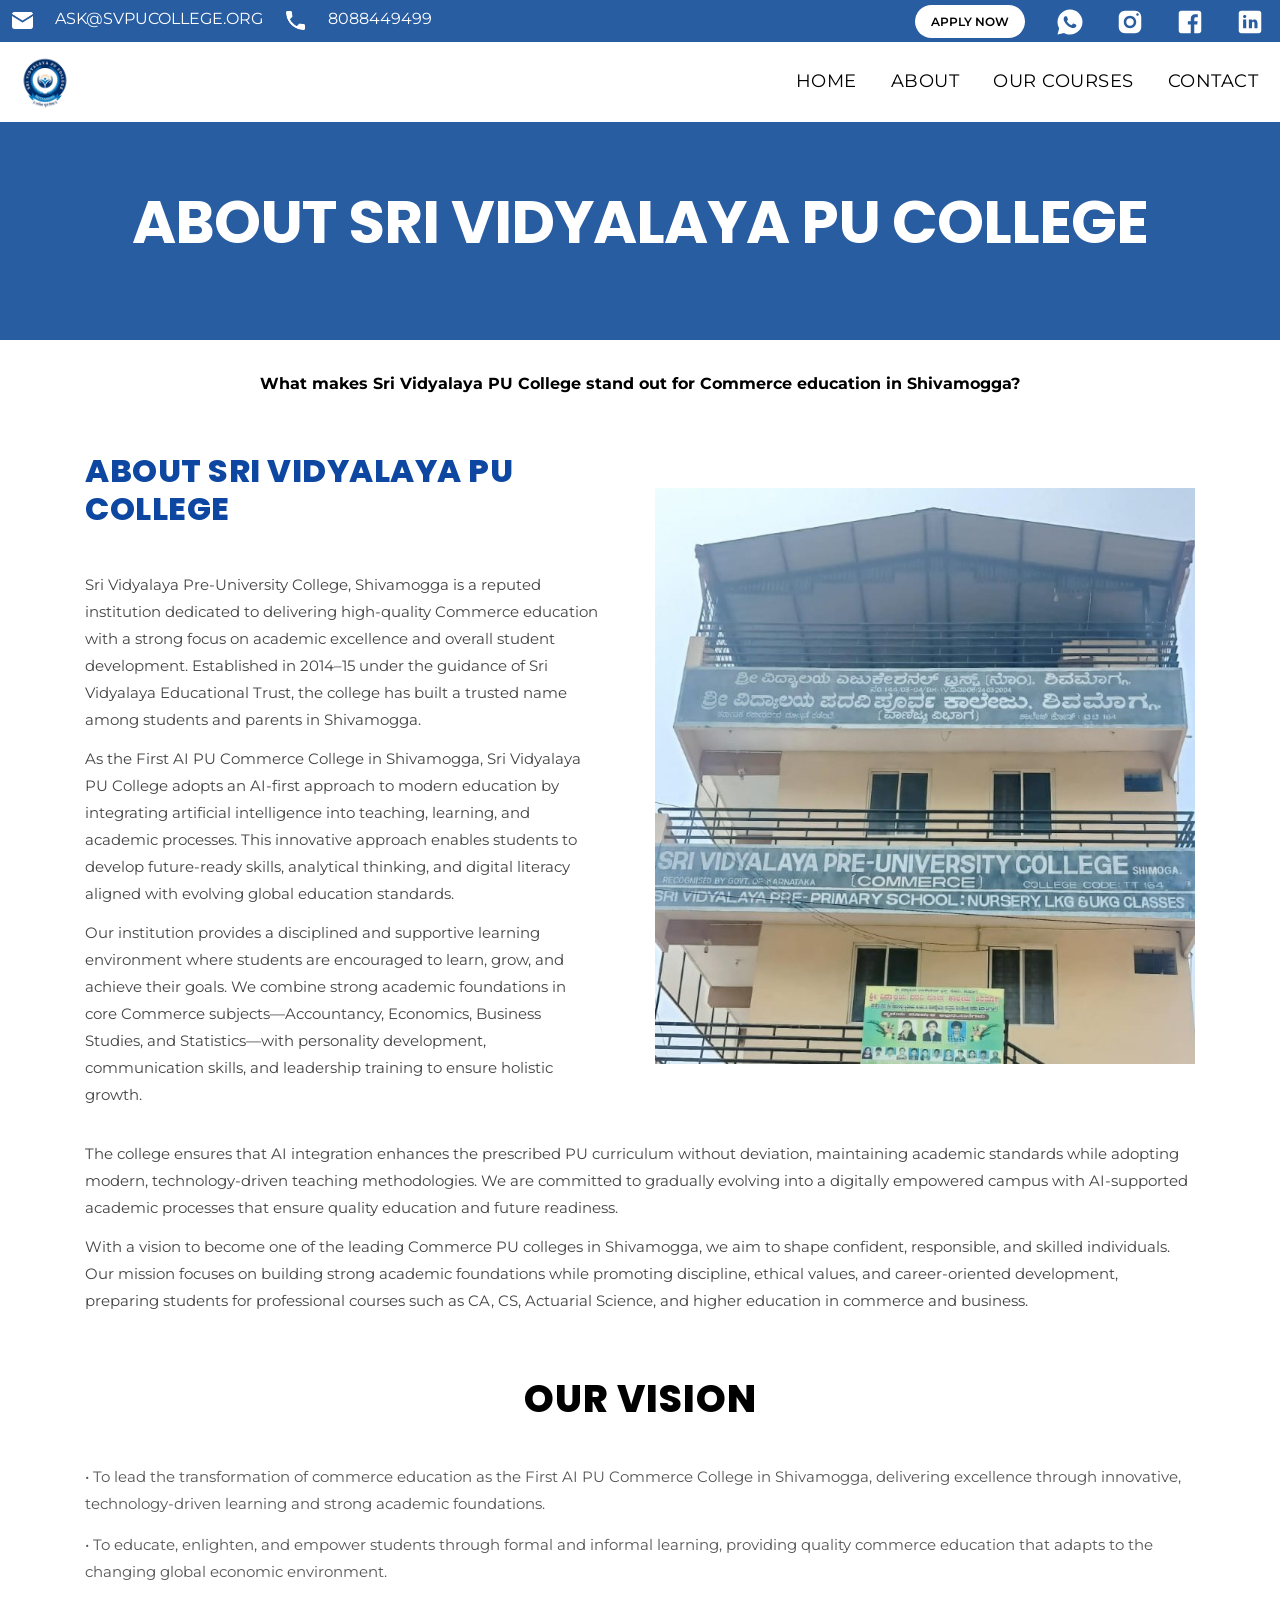
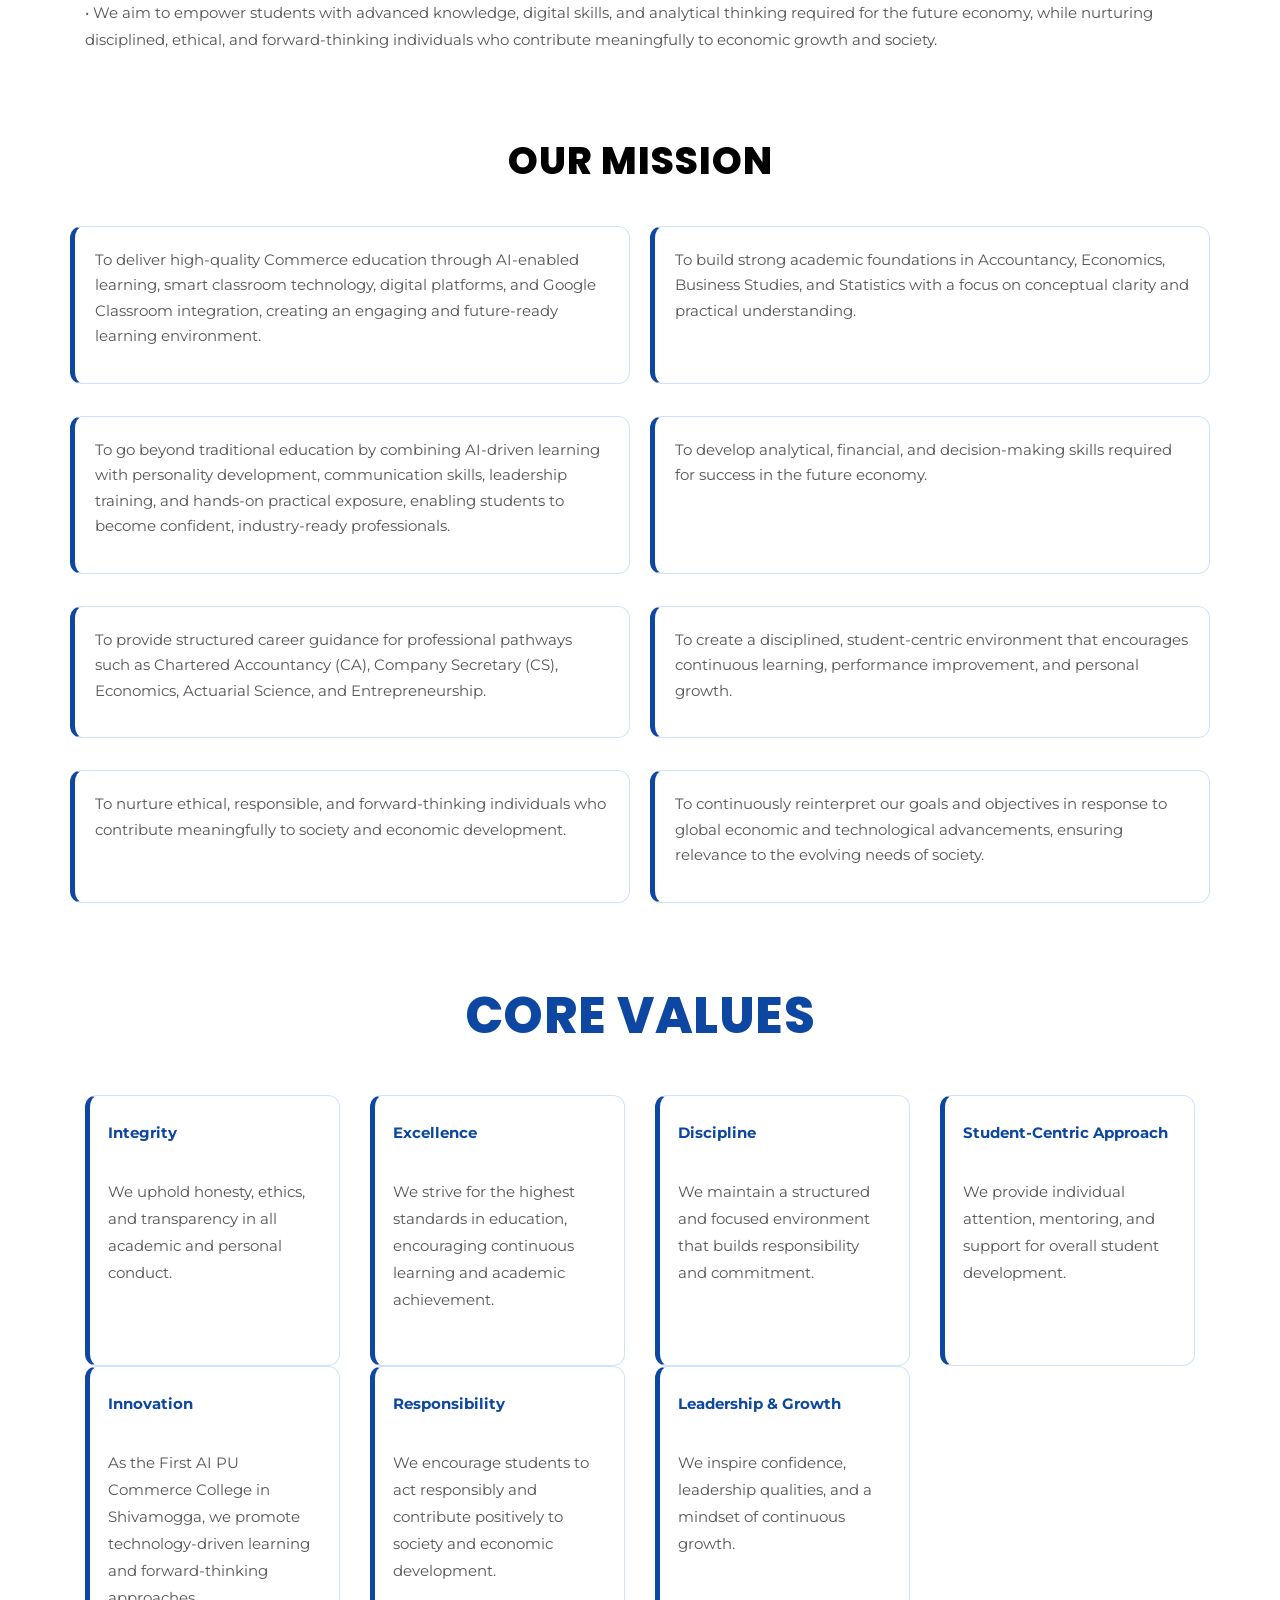
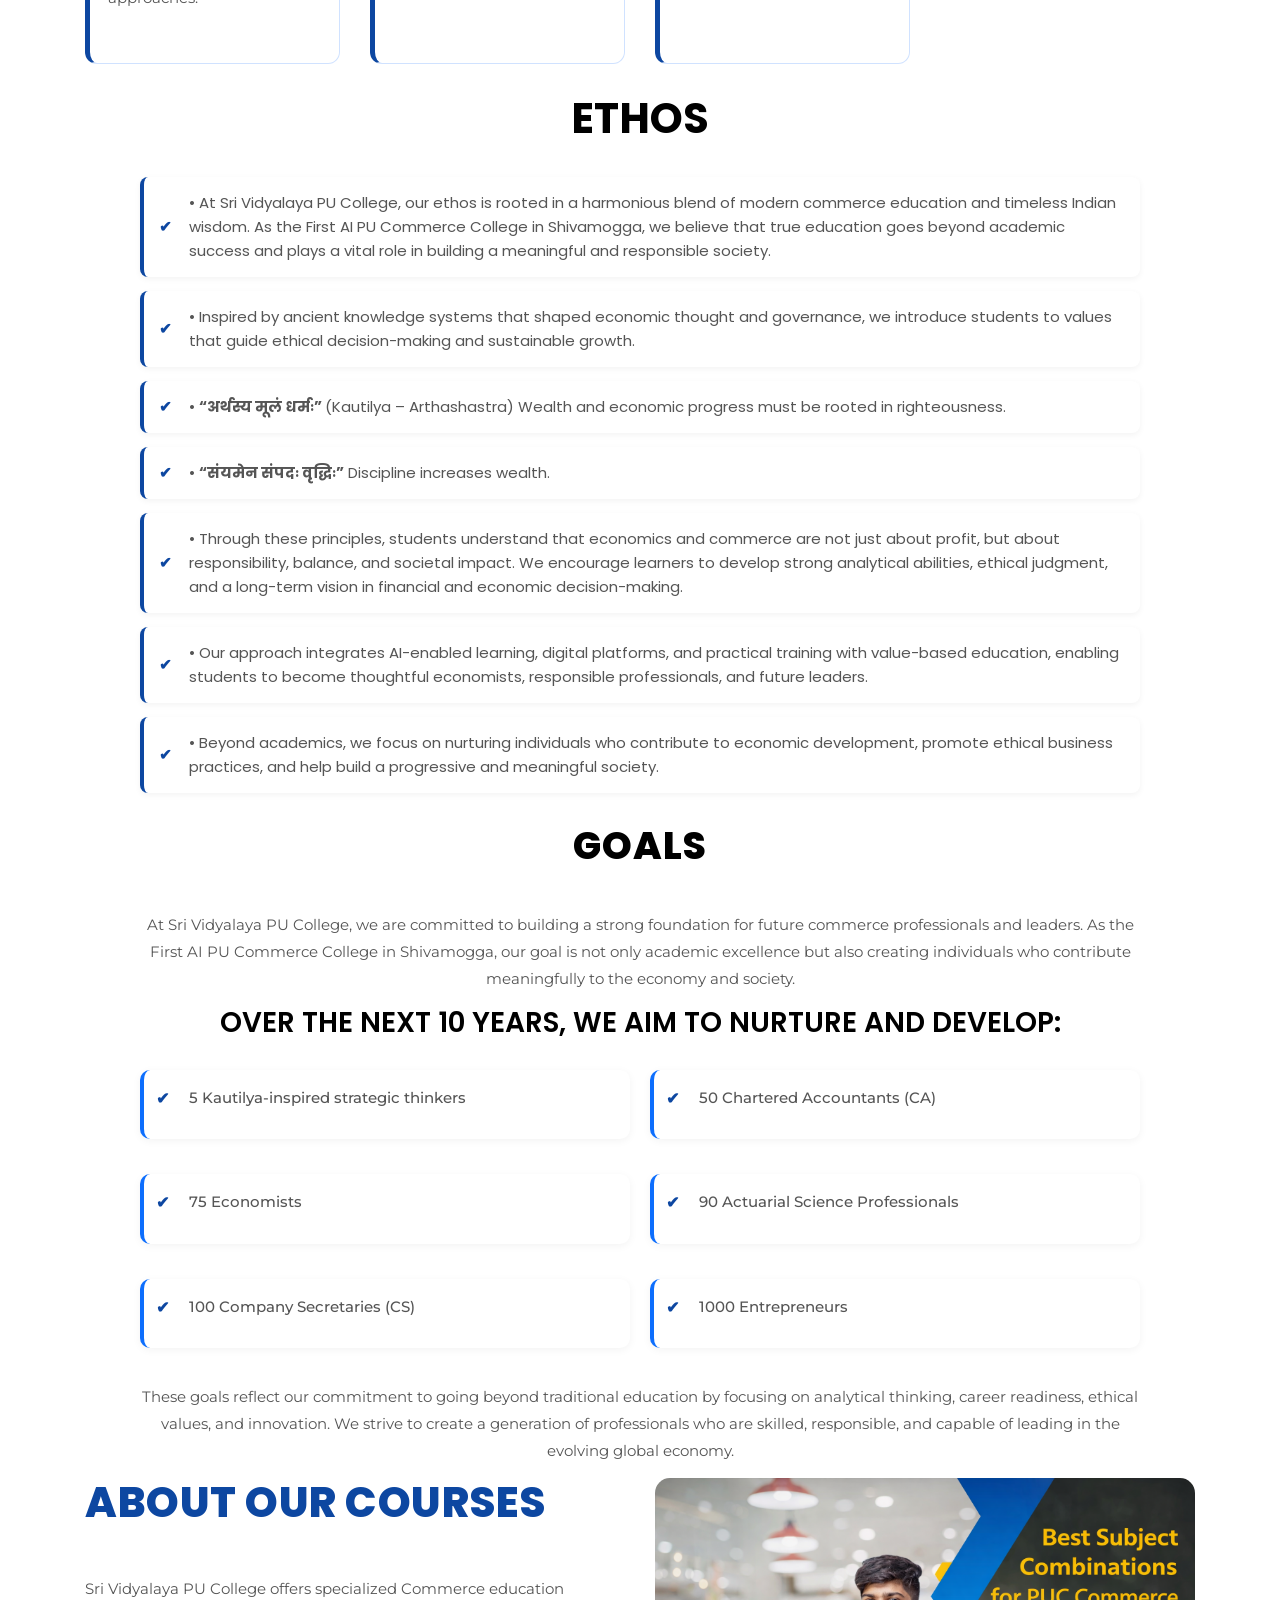
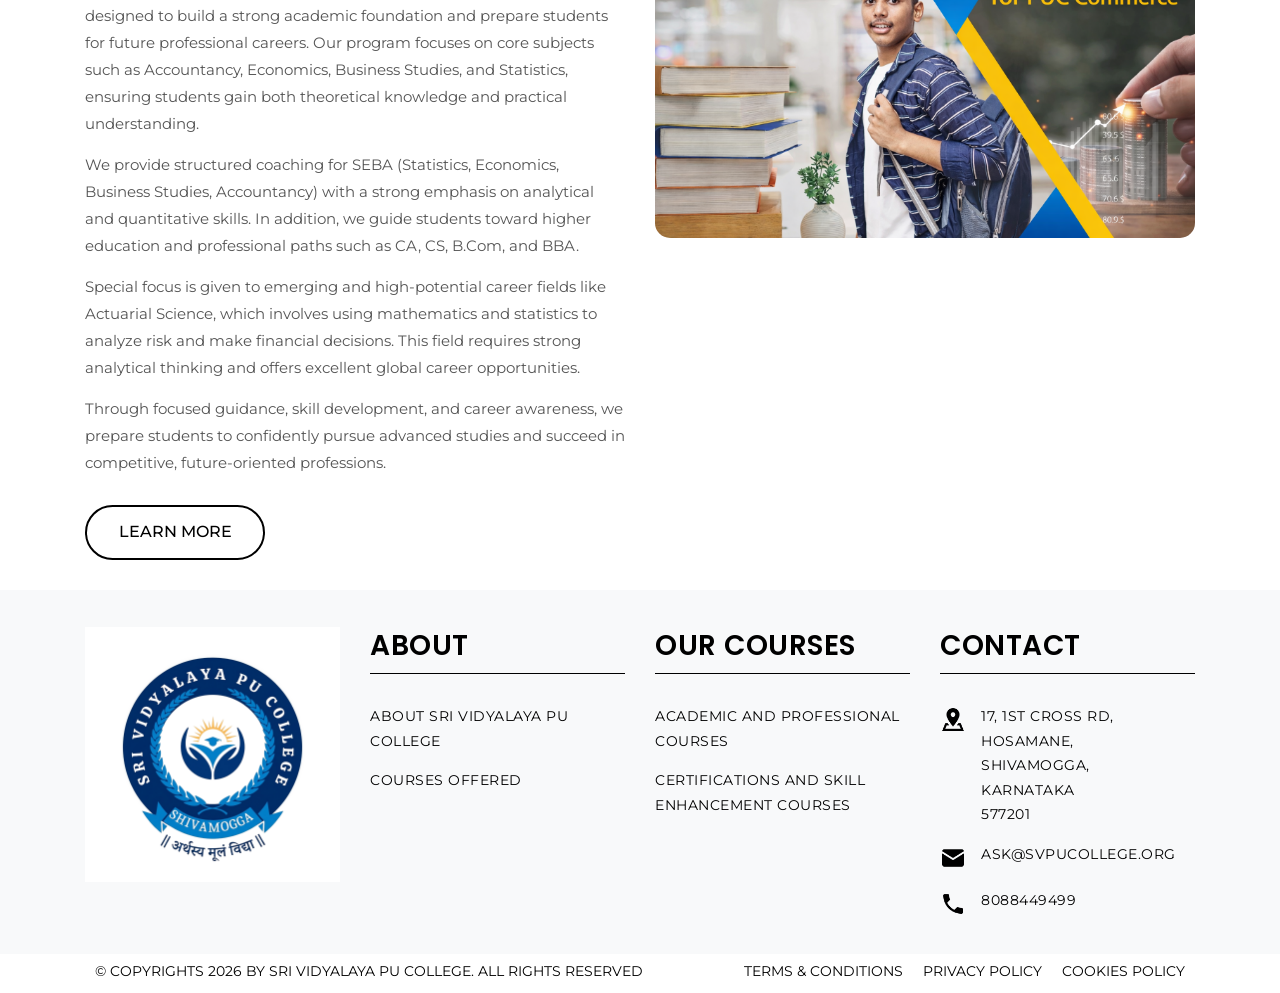
==== commit ce4ab4e4: "Update about.html" ====
--- a/about.html
+++ b/about.html
@@ -28,10 +28,13 @@
     <meta name="viewport" content="width=device-width, initial-scale=1.0">
 
      <!-- Site Metas -->
-    <title>Sri Vidyalaya PU College | Sustainable Agriculture & Farming</title>
-    <meta name="keywords" content="Sri Vidyalaya PU College, Sustainable Farming, Agriculture, Organic Produce, Forestry, Green Innovation">
-    <meta name="description" content="Sri Vidyalaya PU College is a sustainable agriculture and farming company focused on innovation, environmental responsibility, and long-term growth.">
-    <meta name="author" content="Sri Vidyalaya PU College">
+  <title>Sri Vidyalaya PU College, Shivamogga | First AI PU Commerce College</title>
+
+<meta name="keywords" content="Sri Vidyalaya PU College, Shivamogga PU College, Commerce PU College, SEBA, CEBA, Best PU College Shivamogga, AI Commerce College, Karnataka PU College">
+
+<meta name="description" content="Sri Vidyalaya PU College in Shivamogga is the first AI-powered PU Commerce college offering SEBA and CEBA courses with a focus on academic excellence, digital learning, and career development.">
+
+<meta name="author" content="Sri Vidyalaya PU College">
 
     <!-- Site Icons -->
     <link rel="icon" href="/img/transparent_logo.png" type="image/png">
@@ -83,7 +86,7 @@
     </ul>
                 <ul>
                     <li><a href="https://wa.me/918088449499" target="_blank"><span class="first-nav_contact-icon"><img src="/img/socials/whatsapp_icon_white.svg" alt="Vasave Business Solutions WhatsApp Contact Direct"></span></a></li>
-                    <li><a href="https://www.instagram.com/sri_vidyalaya?igsh=MTQyMm5qaG1ocG15MQ==" target="_blank"><span class="first-nav_contact-icon"><img src="/img/socials/ig_icon_white.svg" alt="Vasave Business Solutions Instagram Page"></span></a></li>
+                    <li><a href="https://www.instagram.com/srividyalayapucollege/" target="_blank"><span class="first-nav_contact-icon"><img src="/img/socials/ig_icon_white.svg" alt="Vasave Business Solutions Instagram Page"></span></a></li>
                     <li><a href="https://www.facebook.com/people/sri-vidyalaya/61572080166512/" target="_blank"><span class="first-nav_contact-icon"><img src="/img/socials/fb_icon_white.svg" alt="Vasave Business Solutions Facebook Page"></span></a></li>
                     <li><a href="https://www.linkedin.com/in/sri-vidyalaya-95a640403?utm_source=share&utm_campaign=share_via&utm_content=profile&utm_medium=android_app" target="_blank"><span class="first-nav_contact-icon"><img src="/img/socials/linkedin_icon_white.svg" alt="Vasave Business Solutions LinkedIn Page"></span></a></li>
                 </ul>
--- a/css/custom.css
+++ b/css/custom.css
@@ -732,4 +732,324 @@
 }
 .pogoSlider {
     margin-top: 20px; /* adjust: 20px–40px as needed */
-}+}
+
+
+
+
+
+
+
+
+
+
+
+
+
+
+
+
+
+
+
+
+
+/* Site-wide spacing cleanup */
+section,
+.section,
+.layout_padding,
+.layout_padding_2,
+.service-detail-section,
+.about-section,
+.full-width-content,
+.inner_banner,
+.text_align_center,
+.container > .row {
+    margin-top: 0 !important;
+    margin-bottom: 0 !important;
+}
+
+/* Reduce section vertical padding on all pages */
+.section,
+.layout_padding,
+.layout_padding_2,
+.service-detail-section,
+.about-section,
+.full-width-content,
+.text_align_center.layout_padding_2 {
+    padding-top: 35px !important;
+    padding-bottom: 35px !important;
+}
+
+/* Keep banner tighter without crushing it */
+.inner_banner {
+    padding-top: 45px !important;
+    padding-bottom: 45px !important;
+}
+
+/* Tighten headings */
+.heading_main,
+.heading_main h1,
+.heading_main h2,
+.heading_main h3,
+.section h1,
+.section h2,
+.section h3,
+section h1,
+section h2,
+section h3 {
+    margin-top: 0 !important;
+    margin-bottom: 18px !important;
+}
+
+/* Tighten paragraphs */
+p,
+.section p,
+.about-content p,
+.full-width-content p {
+    margin-bottom: 14px !important;
+}
+
+/* Tighten image/content rows */
+.row.align-items-center,
+.about-image-col,
+.about-content,
+.service-detail-section .row {
+    margin-top: 0 !important;
+    margin-bottom: 20px !important;
+}
+
+/* Tighten list/card sections */
+.facility-section,
+.career-section,
+.academic-section,
+.why-choose-section,
+.mission-grid,
+.vision-content,
+.facility-list,
+.career-list,
+.academic-list,
+.feature-list {
+    padding-top: 25px !important;
+    padding-bottom: 25px !important;
+    margin-top: 0 !important;
+    margin-bottom: 0 !important;
+}
+
+.facility-list li,
+.career-list li,
+.academic-list li,
+.feature-list li,
+.mission-card {
+    margin-bottom: 12px !important;
+}
+
+/* Contact/social card spacing */
+.contact-info,
+.contact-info-section,
+.social-box,
+.social-icons-section {
+    margin-top: 0 !important;
+    margin-bottom: 25px !important;
+}
+
+/* Footer spacing */
+.footer-box {
+    margin-top: 0 !important;
+    padding-top: 25px !important;
+}
+
+/* Mobile spacing */
+@media (max-width: 767px) {
+    .section,
+    .layout_padding,
+    .layout_padding_2,
+    .service-detail-section,
+    .about-section,
+    .full-width-content {
+        padding-top: 24px !important;
+        padding-bottom: 24px !important;
+    }
+
+    .inner_banner {
+        padding-top: 35px !important;
+        padding-bottom: 35px !important;
+    }
+}
+
+/* Remove large gaps on About/content pages */
+#inner_page .section,
+#inner_page .layout_padding,
+#inner_page .layout_padding_2 {
+    padding-top: 25px !important;
+    padding-bottom: 25px !important;
+}
+
+#inner_page .about-section,
+#inner_page .full-width-content,
+#inner_page .about-content,
+#inner_page .about-image-col {
+    margin-top: 0 !important;
+    margin-bottom: 15px !important;
+    padding-top: 0 !important;
+    padding-bottom: 0 !important;
+}
+
+#inner_page .full-width-content p,
+#inner_page .about-content p {
+    margin-bottom: 12px !important;
+}
+
+#inner_page .row {
+    margin-top: 0 !important;
+    margin-bottom: 0 !important;
+}
+
+/* Reduce gap before section headings like OUR VISION */
+#inner_page .heading_main,
+#inner_page .heading_main h3,
+#inner_page .vision-content,
+#inner_page .mission-grid {
+    margin-top: 0 !important;
+    margin-bottom: 16px !important;
+    padding-top: 0 !important;
+}
+
+/* If there is still too much blank space before OUR VISION */
+#inner_page .full-width-content + .section,
+#inner_page .section + .section {
+    margin-top: 0 !important;
+    padding-top: 20px !important;
+}
+#inner_page .section.layout_padding_2 {
+    padding-top: 15px !important;
+    padding-bottom: 15px !important;
+}
+
+
+/* 
+mobile */
+/* Mobile-friendly header/contact bar */
+@media (max-width: 767px) {
+    .first-nav_contact {
+        height: auto !important;
+        min-height: unset !important;
+        padding: 6px 8px !important;
+        display: flex !important;
+        flex-direction: column !important;
+        gap: 6px !important;
+        overflow: visible !important;
+    }
+
+    .first-nav_contact .left,
+    .first-nav_contact .right {
+        width: 100% !important;
+        float: none !important;
+        display: flex !important;
+        justify-content: center !important;
+        align-items: center !important;
+    }
+
+    .first-nav_contact ul {
+        margin: 0 !important;
+        padding: 0 !important;
+        display: flex !important;
+        flex-wrap: wrap !important;
+        justify-content: center !important;
+        align-items: center !important;
+        gap: 8px !important;
+    }
+
+    .first-nav_contact ul li {
+        float: none !important;
+        display: inline-flex !important;
+        align-items: center !important;
+        margin: 0 !important;
+        list-style: none !important;
+    }
+
+    .first-nav_contact .left ul li a,
+    .first-nav_contact .right ul li a {
+        float: none !important;
+        display: inline-flex !important;
+        align-items: center !important;
+        gap: 5px !important;
+        font-size: 12px !important;
+        line-height: 1.2 !important;
+        padding: 2px 4px !important;
+        color: #fff !important;
+    }
+
+    .first-nav_contact-icon,
+    .first-nav_contact-icon img,
+    div.left span.first-nav_contact-icon img,
+    span.first-nav_contact-icon img {
+        float: none !important;
+        width: 18px !important;
+        height: 18px !important;
+        max-width: 18px !important;
+        object-fit: contain !important;
+    }
+
+    .first-nav_contact .right {
+        gap: 8px !important;
+    }
+
+    .first-nav_contact .right .apply-btn-ul {
+        margin: 0 !important;
+        order: 1;
+    }
+
+    .first-nav_contact .right > ul:not(.apply-btn-ul) {
+        order: 2;
+    }
+
+    #apl-btn {
+        display: inline-flex !important;
+        align-items: center !important;
+        justify-content: center !important;
+        height: auto !important;
+        min-height: 28px !important;
+        padding: 6px 18px !important;
+        border-radius: 999px !important;
+        font-size: 11px !important;
+        font-weight: 700 !important;
+        background: #fff !important;
+        color: #285DA2 !important;
+        white-space: nowrap !important;
+    }
+
+    .navbar.header-nav {
+        padding: 8px 0 !important;
+    }
+
+    .navbar .navbar-brand img {
+        height: 48px !important;
+        max-height: 48px !important;
+        width: auto !important;
+    }
+
+    .top-header #navbar-wd {
+        padding-right: 0 !important;
+    }
+
+    .top-header .navbar .navbar-collapse ul li a {
+        text-align: center !important;
+        padding: 9px 15px !important;
+        font-size: 13px !important;
+    }
+}
+@media (max-width: 420px) {
+    .first-nav_contact .left ul {
+        flex-direction: column !important;
+        gap: 4px !important;
+    }
+
+    .first-nav_contact .right ul {
+        gap: 10px !important;
+    }
+
+    .first-nav_contact .left ul li a {
+        font-size: 11px !important;
+    }
+}
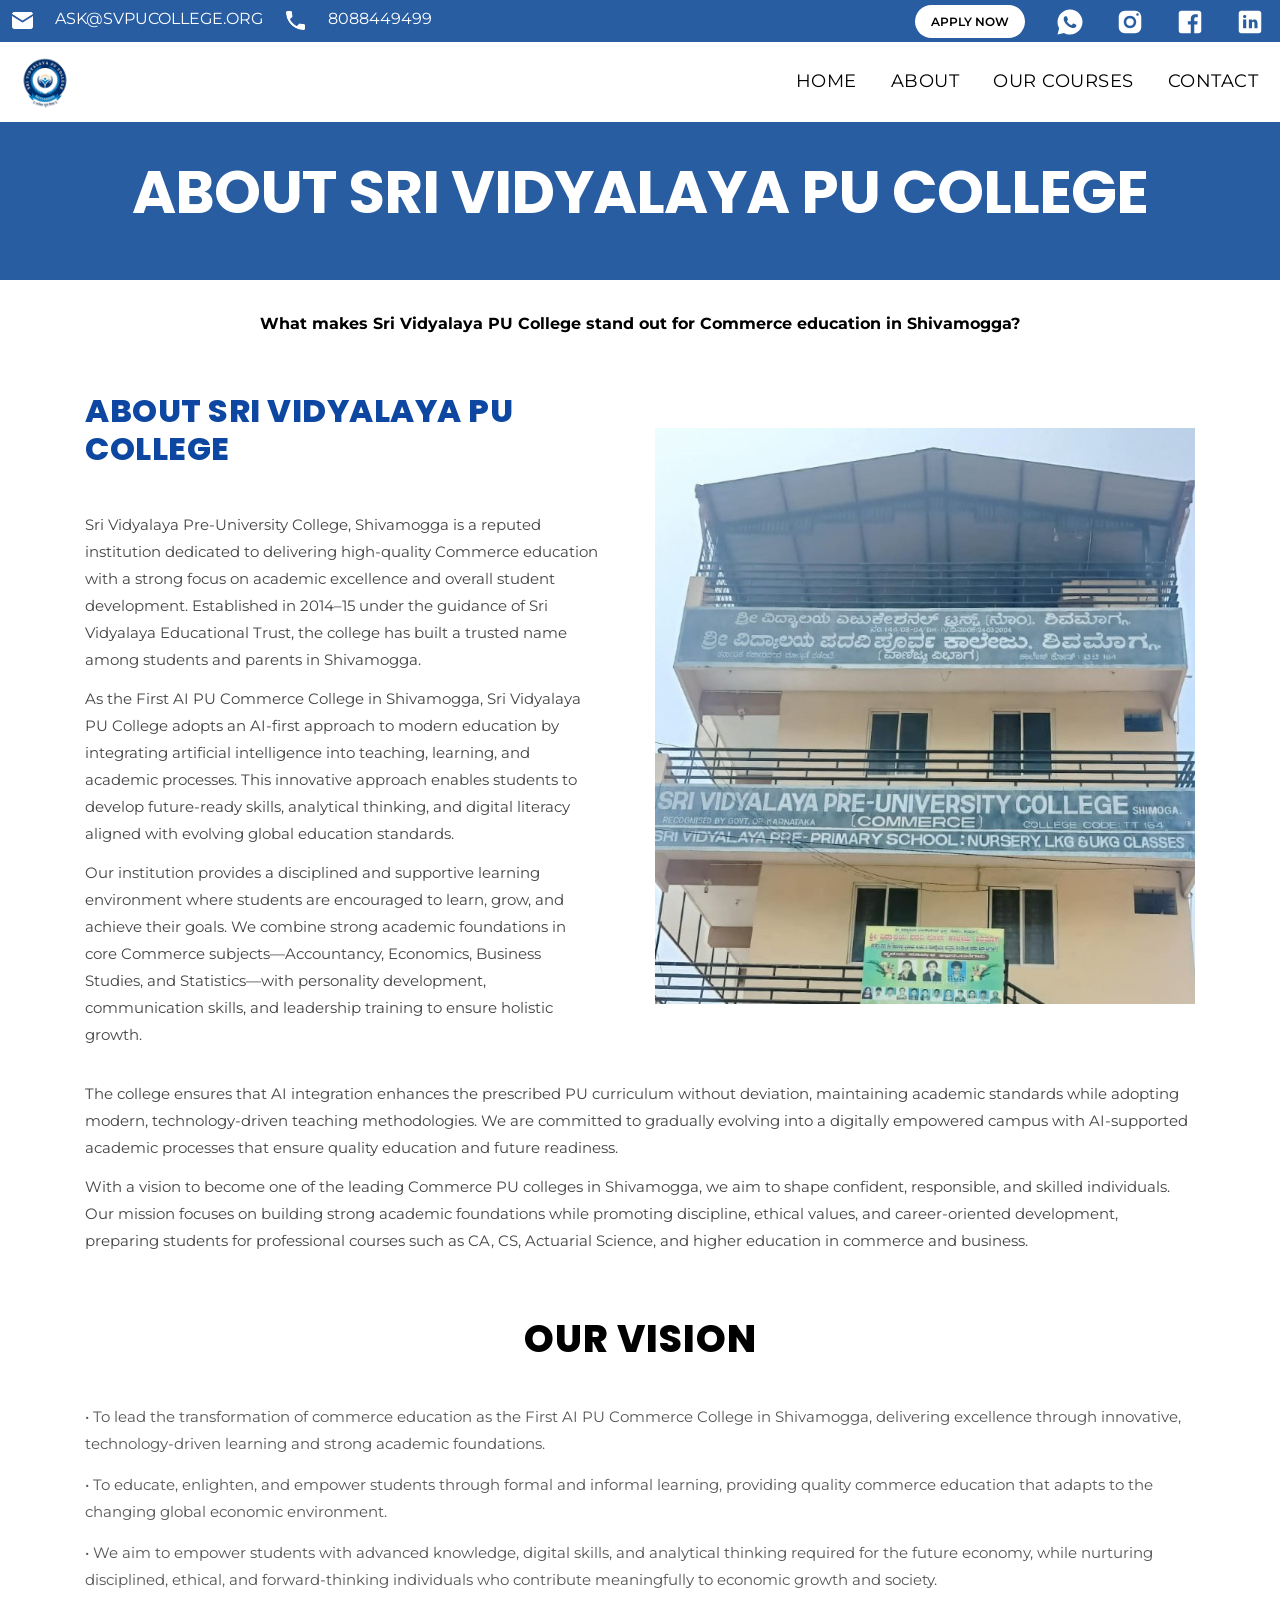
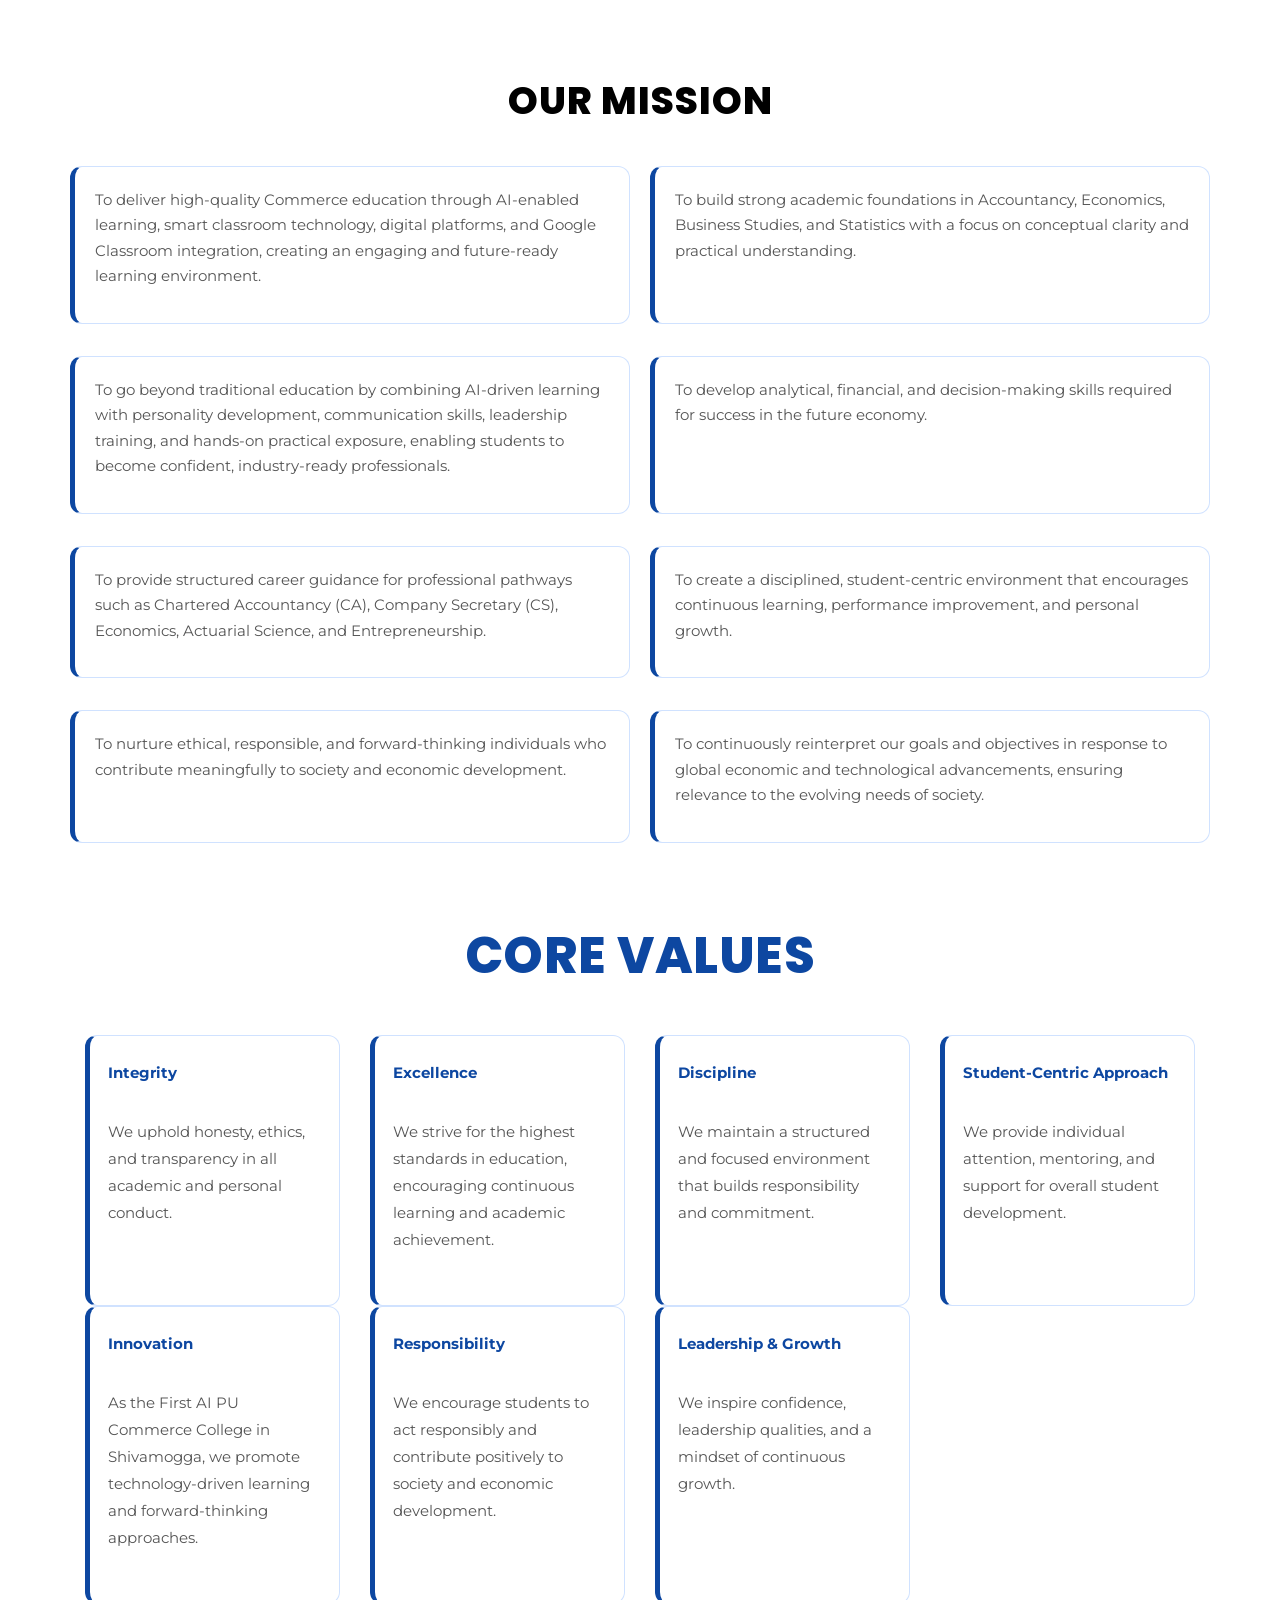
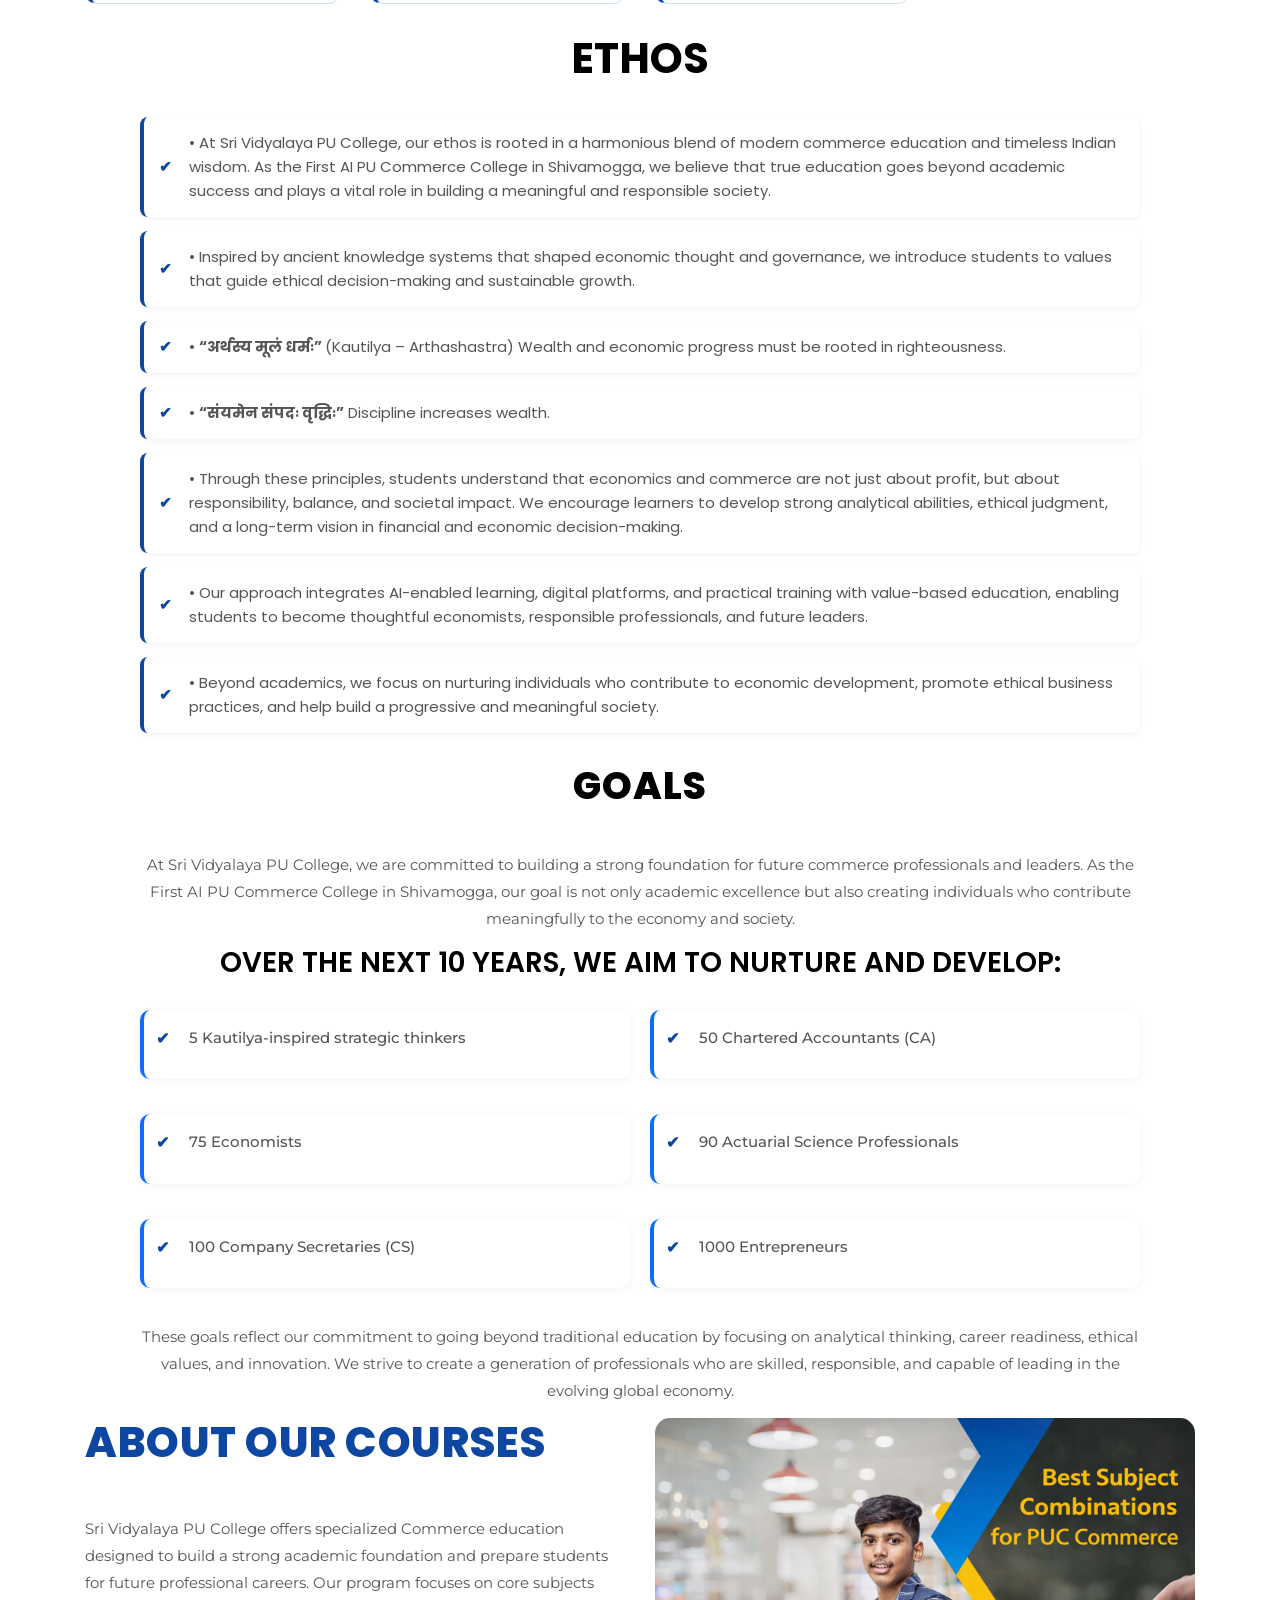
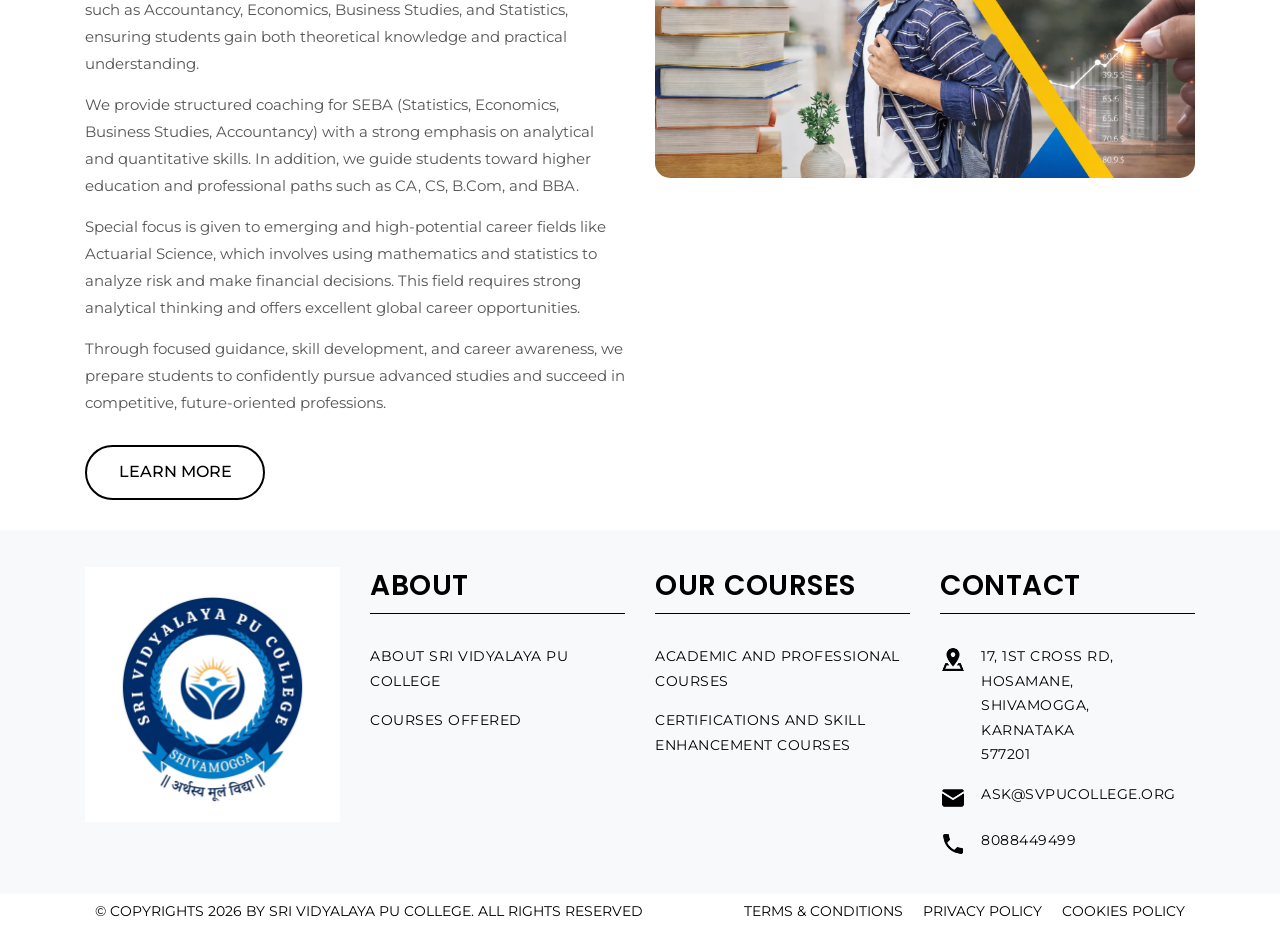
==== commit 2cde2bbb: "updated_all" ====
--- a/about.html
+++ b/about.html
@@ -462,9 +462,9 @@
                 <div class="col-12">
                     <span class="crp">© Copyrights 2026 by Sri Vidyalaya PU College. All Rights Reserved</span>
                     <span class="quick_links">
-                       <a href="#" target="_blank" rel="noopener">Cookies Policy</a>
-                        <a href="#" target="_blank" rel="noopener">Privacy Policy</a>
-                        <a href="#" target="_blank" rel="noopener">Terms & Conditions</a>
+                       <a href="Cookies_Policy_SVPU.pdf" target="_blank" rel="noopener">Cookies Policy</a>
+                        <a href="PRIVACY_POLICY_SVPU.pdf" target="_blank" rel="noopener">Privacy Policy</a>
+                        <a href="TERMS_AND_CONDITIONS_SVPU.pdf" target="_blank" rel="noopener">Terms & Conditions</a>
                     </span>
                 </div>
             </div>
--- a/css/custom.css
+++ b/css/custom.css
@@ -777,14 +777,15 @@
 .about-section,
 .full-width-content,
 .text_align_center.layout_padding_2 {
-    padding-top: 35px !important;
-    padding-bottom: 35px !important;
+    padding-top: 10px !important;
+    padding-bottom: 10px !important;
 }
 
 /* Keep banner tighter without crushing it */
 .inner_banner {
-    padding-top: 45px !important;
-    padding-bottom: 45px !important;
+    padding-top: 20px !important;
+    padding-bottom: 20px !important;
+    padding: 18px 0 !important;
 }
 
 /* Tighten headings */
@@ -876,7 +877,12 @@
         padding-bottom: 35px !important;
     }
 }
-
+/* FORCE FIX BANNER HEIGHT */
+.inner_banner,
+.inner_banner.layout_padding,
+.inner_banner.layout_padding_2 {
+    padding: 15px 0 !important;
+}
 /* Remove large gaps on About/content pages */
 #inner_page .section,
 #inner_page .layout_padding,
@@ -929,15 +935,47 @@
 
 /* 
 mobile */
-/* Mobile-friendly header/contact bar */
 @media (max-width: 767px) {
+    .first-nav_contact .right img {
+        display: block !important;
+        width: 21px !important;
+        height: 21px !important;
+        opacity: 1 !important;
+        visibility: visible !important;
+    }
+}
+/* =========================================================
+   MOBILE RESPONSIVE HEADER FIX - ALL PAGES
+   Replace old mobile header CSS with this block
+========================================================= */
+
+html,
+body {
+    max-width: 100%;
+    overflow-x: hidden;
+}
+
+@media (max-width: 767px) {
+    /* Header must sit naturally on mobile */
+    #inner_page header.top-header,
+    header.top-header,
+    .top-header {
+        position: relative !important;
+        width: 100% !important;
+        background: #fff !important;
+        z-index: 999 !important;
+    }
+
+    /* Top blue contact/social bar */
     .first-nav_contact {
+        width: 100% !important;
         height: auto !important;
-        min-height: unset !important;
-        padding: 6px 8px !important;
-        display: flex !important;
-        flex-direction: column !important;
-        gap: 6px !important;
+        min-height: auto !important;
+        padding: 7px 10px !important;
+        background: #285DA2 !important;
+        display: grid !important;
+        grid-template-columns: 1fr !important;
+        row-gap: 8px !important;
         overflow: visible !important;
     }
 
@@ -948,108 +986,315 @@
         display: flex !important;
         justify-content: center !important;
         align-items: center !important;
+        overflow: visible !important;
     }
 
     .first-nav_contact ul {
+        width: 100% !important;
         margin: 0 !important;
         padding: 0 !important;
         display: flex !important;
+        align-items: center !important;
+        justify-content: center !important;
         flex-wrap: wrap !important;
-        justify-content: center !important;
-        align-items: center !important;
-        gap: 8px !important;
+        gap: 8px 12px !important;
+        list-style: none !important;
     }
 
     .first-nav_contact ul li {
         float: none !important;
-        display: inline-flex !important;
-        align-items: center !important;
         margin: 0 !important;
-        list-style: none !important;
-    }
-
-    .first-nav_contact .left ul li a,
-    .first-nav_contact .right ul li a {
-        float: none !important;
-        display: inline-flex !important;
-        align-items: center !important;
-        gap: 5px !important;
-        font-size: 12px !important;
-        line-height: 1.2 !important;
-        padding: 2px 4px !important;
-        color: #fff !important;
-    }
-
-    .first-nav_contact-icon,
-    .first-nav_contact-icon img,
-    div.left span.first-nav_contact-icon img,
-    span.first-nav_contact-icon img {
-        float: none !important;
-        width: 18px !important;
-        height: 18px !important;
-        max-width: 18px !important;
-        object-fit: contain !important;
-    }
-
-    .first-nav_contact .right {
-        gap: 8px !important;
-    }
-
-    .first-nav_contact .right .apply-btn-ul {
-        margin: 0 !important;
-        order: 1;
-    }
-
-    .first-nav_contact .right > ul:not(.apply-btn-ul) {
-        order: 2;
-    }
-
-    #apl-btn {
+        padding: 0 !important;
         display: inline-flex !important;
         align-items: center !important;
         justify-content: center !important;
-        height: auto !important;
-        min-height: 28px !important;
-        padding: 6px 18px !important;
+        list-style: none !important;
+    }
+
+    .first-nav_contact ul li a {
+        float: none !important;
+        position: static !important;
+        display: inline-flex !important;
+        align-items: center !important;
+        justify-content: center !important;
+        gap: 6px !important;
+        padding: 0 !important;
+        margin: 0 !important;
+        color: #fff !important;
+        font-size: 12px !important;
+        line-height: 1.2 !important;
+        text-decoration: none !important;
+        white-space: nowrap !important;
+    }
+
+    /* Left email and phone */
+    .first-nav_contact .left ul {
+        justify-content: center !important;
+        gap: 10px !important;
+    }
+
+    .first-nav_contact .left ul li a span:not(.first-nav_contact-icon) {
+        color: #fff !important;
+        font-size: 12px !important;
+        letter-spacing: 0.2px !important;
+    }
+
+    /* Icons reset: this is important because old CSS uses floats */
+    .first-nav_contact-icon,
+    span.first-nav_contact-icon,
+    .first-nav_contact-icon img,
+    span.first-nav_contact-icon img,
+    div.left span.first-nav_contact-icon img {
+        float: none !important;
+        position: static !important;
+        display: inline-block !important;
+        width: 18px !important;
+        min-width: 18px !important;
+        max-width: 18px !important;
+        height: 18px !important;
+        min-height: 18px !important;
+        max-height: 18px !important;
+        object-fit: contain !important;
+        opacity: 1 !important;
+        visibility: visible !important;
+        transform: none !important;
+    }
+
+    /* Right area: Apply Now + social icons */
+    .first-nav_contact .right {
+        flex-direction: row !important;
+        flex-wrap: wrap !important;
+        gap: 8px !important;
+    }
+
+    .first-nav_contact .right .apply-btn-ul {
+        width: auto !important;
+        margin: 0 !important;
+        padding: 0 !important;
+        order: 1 !important;
+        flex: 0 0 auto !important;
+    }
+
+    .first-nav_contact .right > ul:not(.apply-btn-ul) {
+        width: auto !important;
+        margin: 0 !important;
+        padding: 0 !important;
+        order: 2 !important;
+        display: flex !important;
+        flex-wrap: nowrap !important;
+        align-items: center !important;
+        justify-content: center !important;
+        gap: 12px !important;
+        flex: 0 0 auto !important;
+    }
+
+    .first-nav_contact .right > ul:not(.apply-btn-ul) li,
+    .first-nav_contact .right > ul:not(.apply-btn-ul) li a {
+        width: 24px !important;
+        height: 24px !important;
+        min-width: 24px !important;
+        padding: 0 !important;
+        margin: 0 !important;
+        display: inline-flex !important;
+        align-items: center !important;
+        justify-content: center !important;
+    }
+
+    .first-nav_contact .right > ul:not(.apply-btn-ul) img,
+    .first-nav_contact .right > ul:not(.apply-btn-ul) .first-nav_contact-icon img {
+        width: 21px !important;
+        height: 21px !important;
+        max-width: 21px !important;
+        max-height: 21px !important;
+        display: block !important;
+        opacity: 1 !important;
+        visibility: visible !important;
+    }
+
+    /* Apply Now button */
+    #apl-btn {
+        float: none !important;
+        position: static !important;
+        display: inline-flex !important;
+        align-items: center !important;
+        justify-content: center !important;
+        min-width: 108px !important;
+        height: 30px !important;
+        padding: 6px 16px !important;
         border-radius: 999px !important;
-        font-size: 11px !important;
-        font-weight: 700 !important;
         background: #fff !important;
         color: #285DA2 !important;
+        font-size: 11px !important;
+        font-weight: 800 !important;
+        line-height: 1 !important;
+        text-transform: uppercase !important;
         white-space: nowrap !important;
-    }
-
+        box-shadow: 0 4px 10px rgba(0, 0, 0, 0.12) !important;
+    }
+
+    /* White navbar */
     .navbar.header-nav {
+        width: 100% !important;
         padding: 8px 0 !important;
-    }
-
-    .navbar .navbar-brand img {
-        height: 48px !important;
-        max-height: 48px !important;
+        background: #fff !important;
+        min-height: auto !important;
+        box-shadow: 0 4px 14px rgba(0, 0, 0, 0.06) !important;
+    }
+
+    .navbar.header-nav .container-fluid {
+        width: 100% !important;
+        padding-left: 12px !important;
+        padding-right: 12px !important;
+        display: flex !important;
+        align-items: center !important;
+        justify-content: space-between !important;
+    }
+
+    /* Logo left aligned */
+    a.navbar-brand,
+    .navbar-brand {
+        left: 0 !important;
+        float: none !important;
+        position: relative !important;
+        margin: 0 !important;
+        padding: 0 !important;
+        display: flex !important;
+        align-items: center !important;
+        justify-content: flex-start !important;
+        max-width: 90px !important;
+    }
+
+    a.navbar-brand img,
+    .navbar .navbar-brand img,
+    .navbar-brand img {
         width: auto !important;
-    }
-
+        height: 50px !important;
+        max-width: 82px !important;
+        max-height: 50px !important;
+        object-fit: contain !important;
+        display: block !important;
+    }
+
+    /* Hamburger */
+    .navbar-toggler {
+        margin-left: auto !important;
+        padding: 7px 8px !important;
+        border: 1px solid rgba(40, 93, 162, 0.2) !important;
+        border-radius: 8px !important;
+        background: #fff !important;
+        outline: none !important;
+    }
+
+    .navbar-toggler span {
+        display: block !important;
+        width: 23px !important;
+        height: 2px !important;
+        margin: 5px 0 !important;
+        background: #285DA2 !important;
+        border-radius: 2px !important;
+    }
+
+    /* Collapsed menu */
     .top-header #navbar-wd {
+        width: 100% !important;
         padding-right: 0 !important;
-    }
-
-    .top-header .navbar .navbar-collapse ul li a {
+        margin-top: 8px !important;
+        background: #fff !important;
+    }
+
+    .top-header .navbar .navbar-collapse ul.navbar-nav,
+    .top-header .navbar .navbar-collapse ul {
+        width: 100% !important;
+        margin: 0 !important;
+        padding: 6px 0 !important;
+        display: block !important;
         text-align: center !important;
-        padding: 9px 15px !important;
+    }
+
+    .top-header .navbar .navbar-collapse ul li {
+        width: 100% !important;
+        margin: 0 !important;
+        display: block !important;
+    }
+
+    .top-header .navbar .navbar-collapse ul li a,
+    .top-header .navbar .navbar-collapse ul li .nav-link {
+        width: 100% !important;
+        display: block !important;
+        padding: 10px 15px !important;
+        color: #111 !important;
         font-size: 13px !important;
-    }
-}
-@media (max-width: 420px) {
+        text-align: center !important;
+        letter-spacing: 1px !important;
+    }
+
+    .top-header .navbar .navbar-collapse ul li a:hover {
+        color: #285DA2 !important;
+        transform: none !important;
+    }
+}
+
+/* Extra small phones */
+@media (max-width: 430px) {
+    .first-nav_contact {
+        padding: 7px 6px !important;
+        row-gap: 7px !important;
+    }
+
     .first-nav_contact .left ul {
         flex-direction: column !important;
-        gap: 4px !important;
-    }
-
-    .first-nav_contact .right ul {
+        gap: 5px !important;
+    }
+
+    .first-nav_contact .left ul li a,
+    .first-nav_contact .left ul li a span:not(.first-nav_contact-icon) {
+        font-size: 11px !important;
+    }
+
+    .first-nav_contact .right {
+        width: 100% !important;
+        justify-content: center !important;
+    }
+
+    .first-nav_contact .right > ul:not(.apply-btn-ul) {
         gap: 10px !important;
     }
 
-    .first-nav_contact .left ul li a {
-        font-size: 11px !important;
-    }
-}
+    #apl-btn {
+        min-width: 98px !important;
+        height: 28px !important;
+        padding: 6px 12px !important;
+        font-size: 10px !important;
+    }
+
+    a.navbar-brand img,
+    .navbar .navbar-brand img,
+    .navbar-brand img {
+        height: 46px !important;
+        max-height: 46px !important;
+        max-width: 76px !important;
+    }
+}
+
+/* General mobile content safety */
+@media (max-width: 767px) {
+    img {
+        max-width: 100% !important;
+        height: auto !important;
+    }
+
+    .container,
+    .container-fluid {
+        max-width: 100% !important;
+    }
+
+    .row {
+        margin-left: 0 !important;
+        margin-right: 0 !important;
+    }
+
+    [class*="col-"] {
+        padding-left: 12px !important;
+        padding-right: 12px !important;
+    }
+}
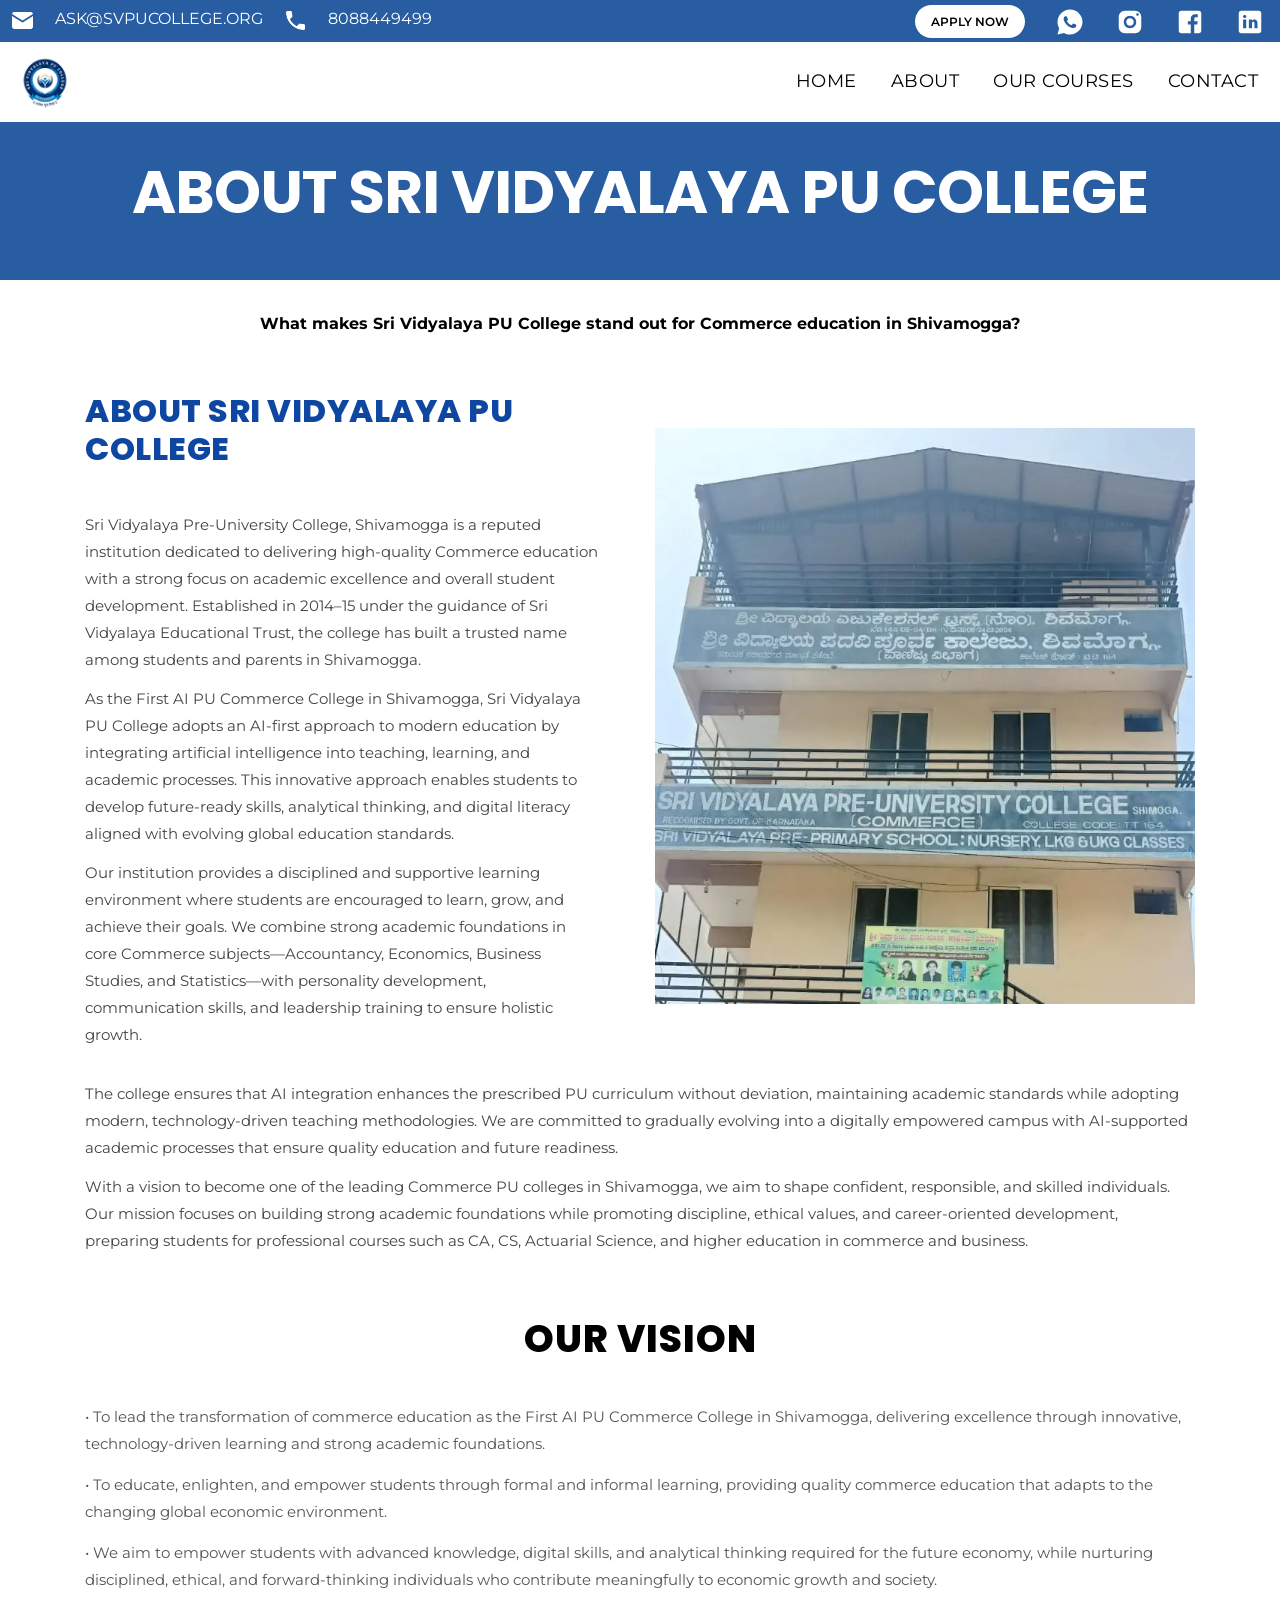
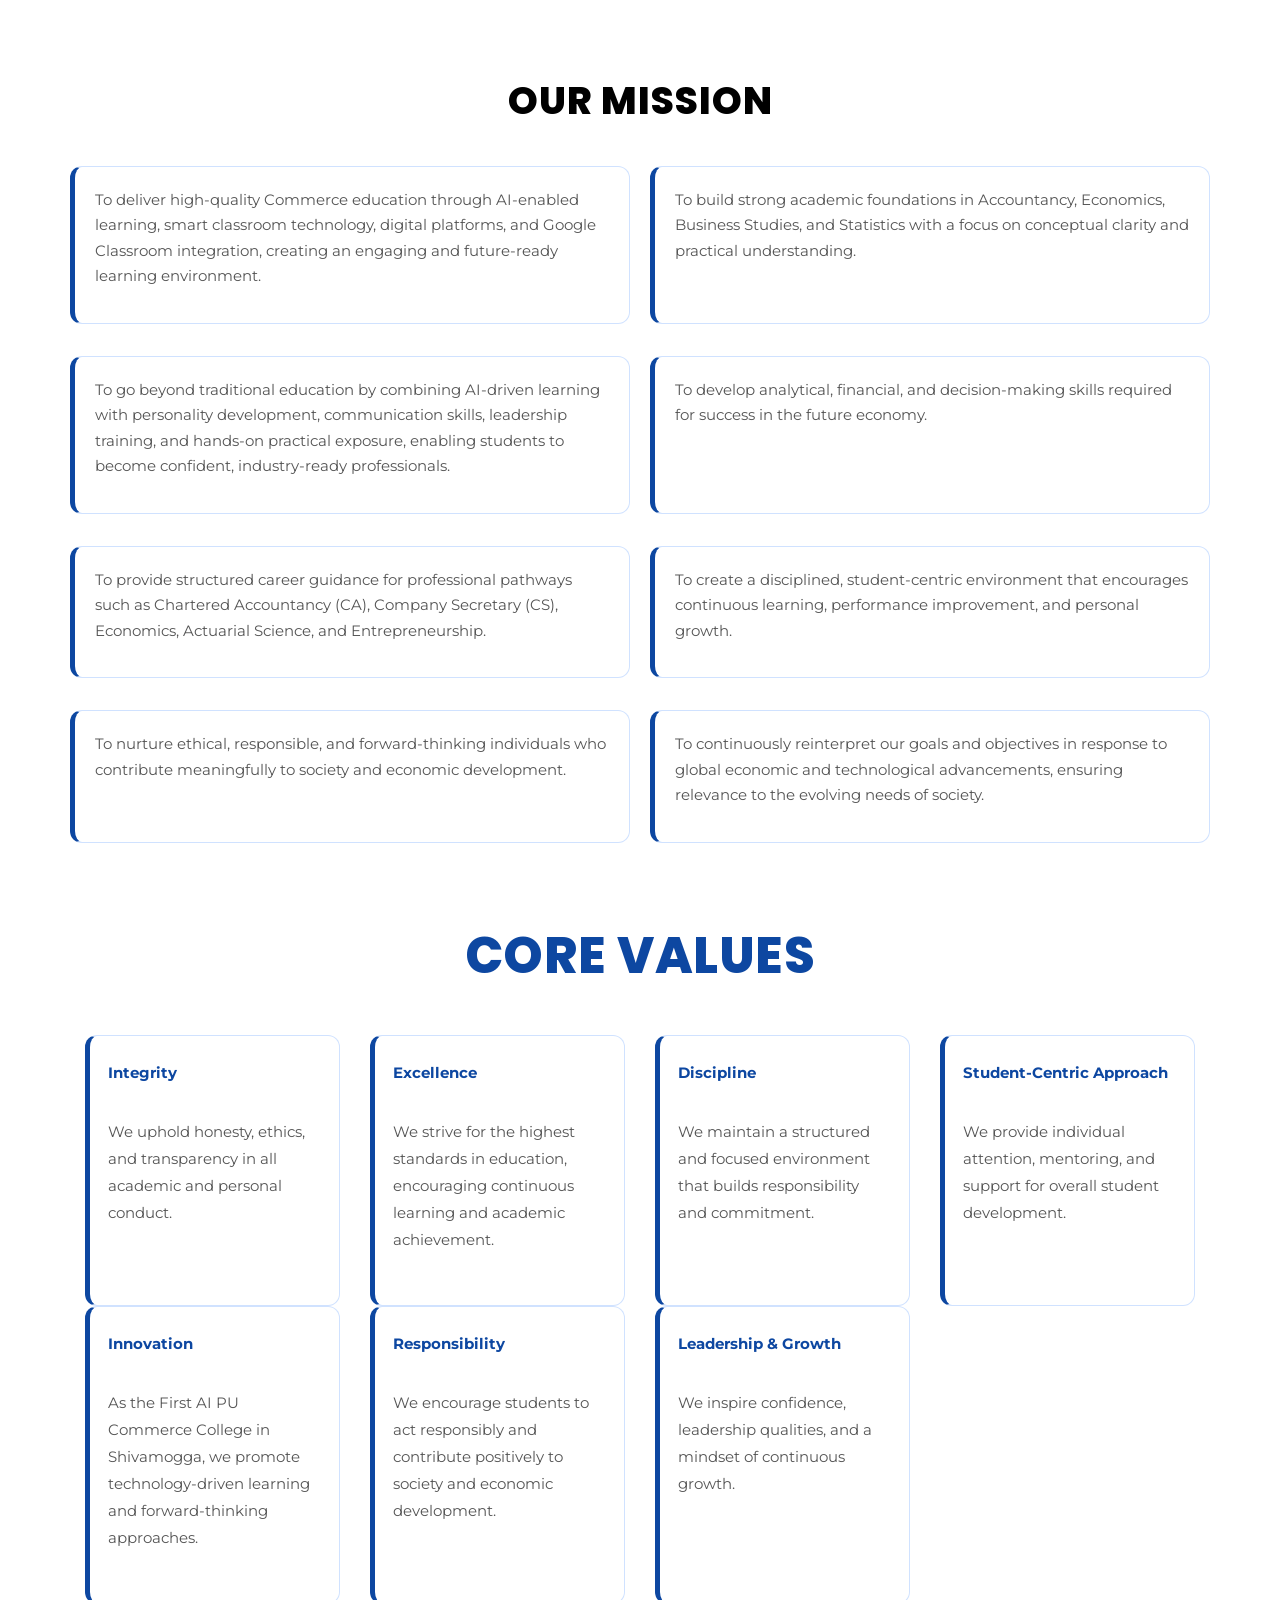
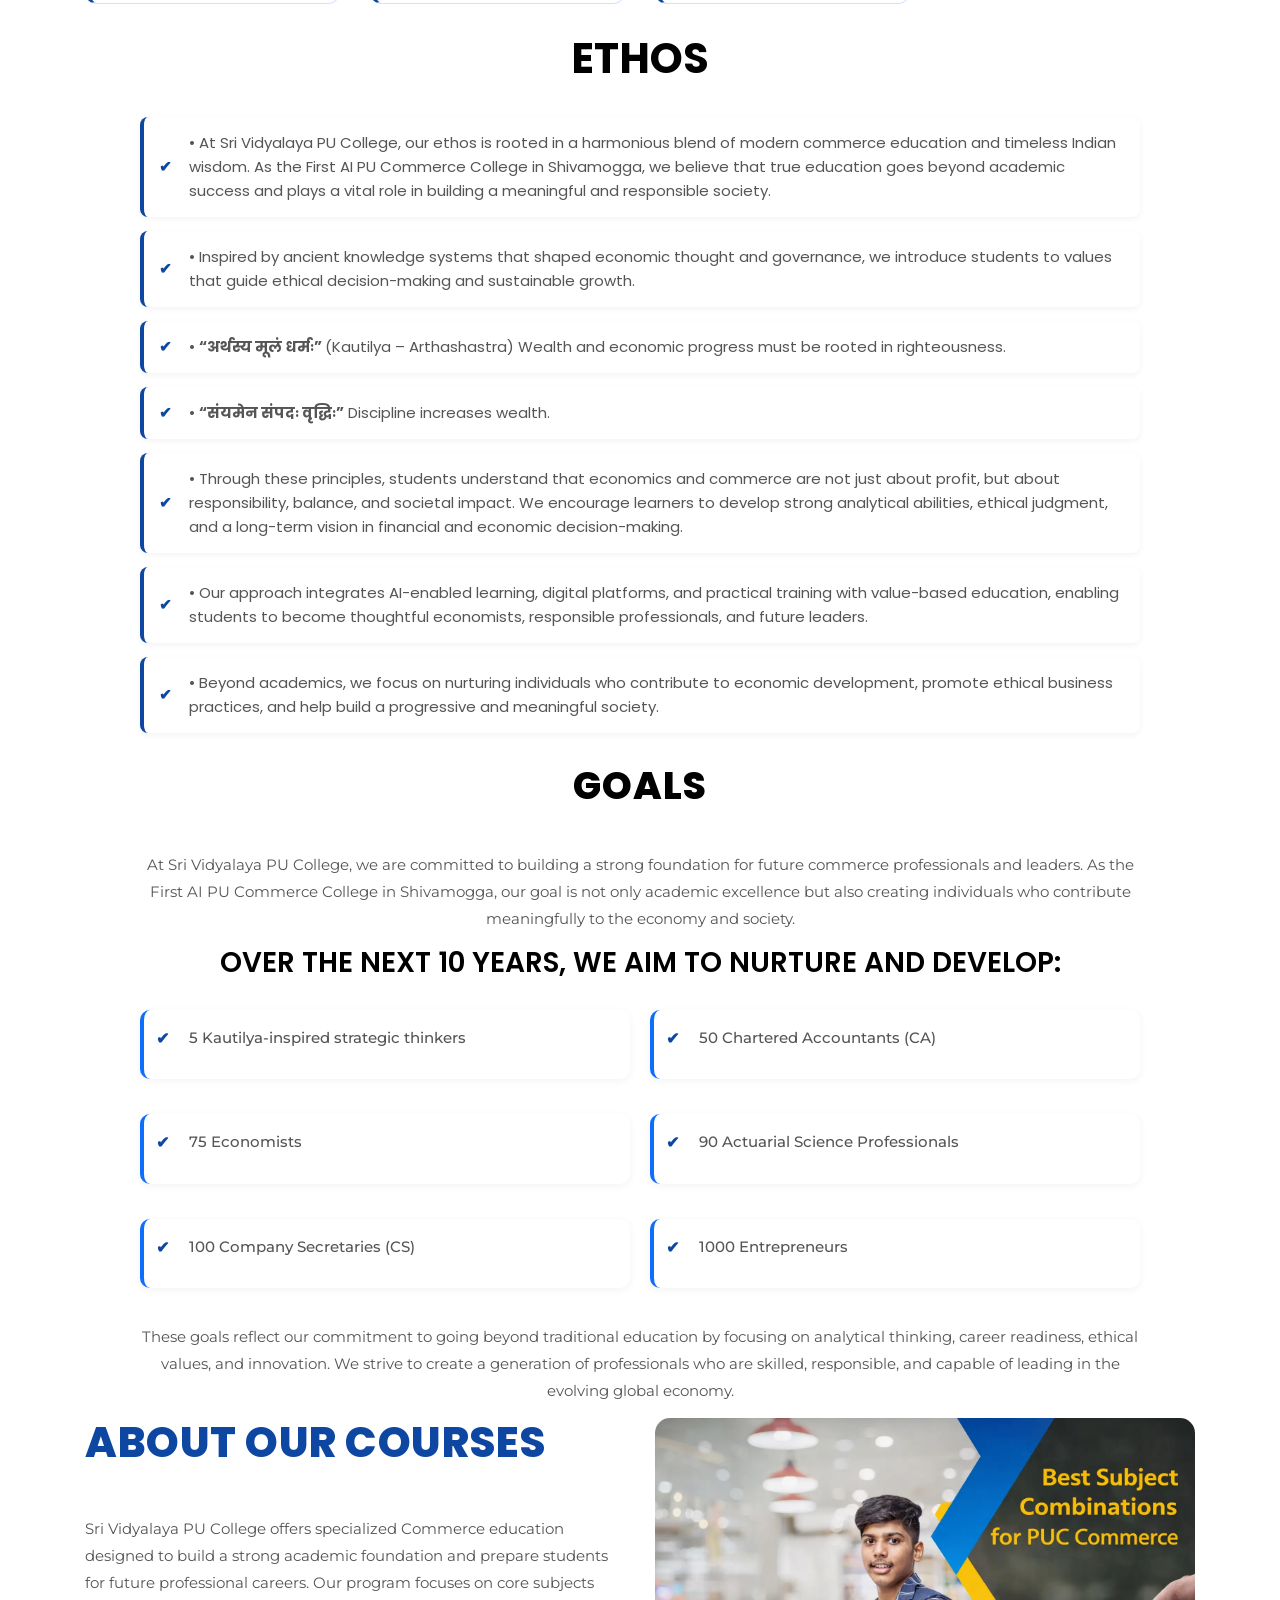
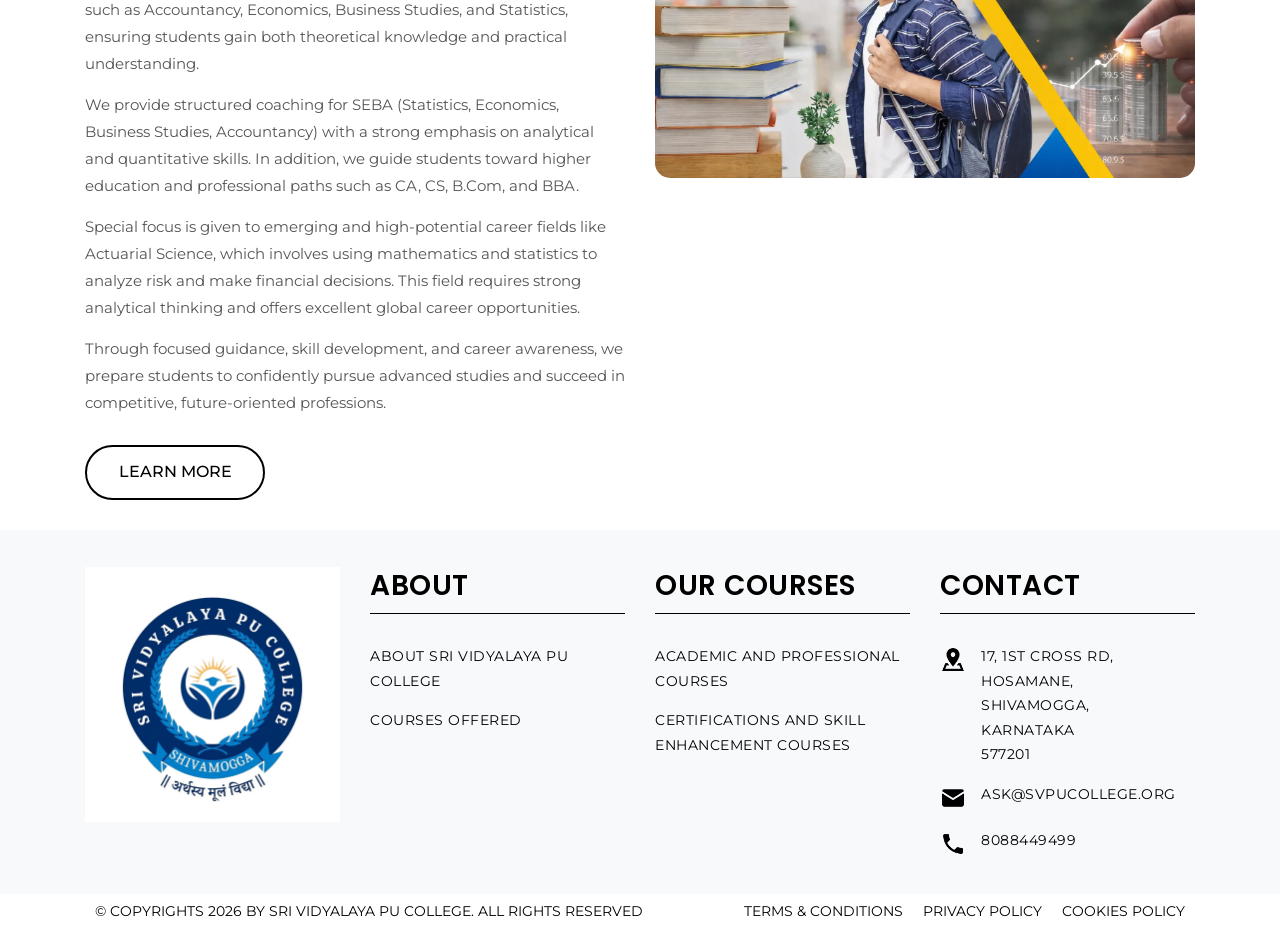
==== commit b07f65b6: "updated images to webp" ====
--- a/about.html
+++ b/about.html
@@ -3,24 +3,22 @@
 <!-- Basic -->
 
 <head>
-    <!-- Start Google Tag Manager -->
-    <script>(function(w,d,s,l,i){w[l]=w[l]||[];w[l].push({'gtm.start':
-        new Date().getTime(),event:'gtm.js'});var f=d.getElementsByTagName(s)[0],
-        j=d.createElement(s),dl=l!='dataLayer'?'&l='+l:'';j.async=true;j.src=
-        'https://www.googletagmanager.com/gtm.js?id='+i+dl;f.parentNode.insertBefore(j,f);
-        })(window,document,'script','dataLayer','GTM-WHWRDZ3');</script>
-    <!-- End Google Tag Manager -->
-
+ <!-- Google Tag Manager -->
+<script>(function(w,d,s,l,i){w[l]=w[l]||[];w[l].push({'gtm.start':
+new Date().getTime(),event:'gtm.js'});var f=d.getElementsByTagName(s)[0],
+j=d.createElement(s),dl=l!='dataLayer'?'&l='+l:'';j.async=true;j.src=
+'https://www.googletagmanager.com/gtm.js?id='+i+dl;f.parentNode.insertBefore(j,f);
+})(window,document,'script','dataLayer','GTM-54VV3PRK');</script>
+<!-- End Google Tag Manager -->
     <!-- Global Site Tag - G Analytics -->
-    <script async src="https://www.googletagmanager.com/gtag/js?id=G-L37592KQHX"></script>
-    <script>
-        window.dataLayer = window.dataLayer || [];
-        function gtag(){dataLayer.push(arguments);}
-        gtag('js', new Date());
-
-        gtag('config', 'G-L37592KQHX');
-    </script>
-
+   <!-- Google tag (gtag.js) -->
+<script async src="https://www.googletagmanager.com/gtag/js?id=G-Q3KDYBNJP3"></script>
+<script>
+  window.dataLayer = window.dataLayer || [];
+  function gtag(){dataLayer.push(arguments);}
+  gtag('js', new Date());
+  gtag('config', 'G-Q3KDYBNJP3');
+</script>
     <meta charset="utf-8">
     <meta http-equiv="X-UA-Compatible" content="IE=edge">
 
@@ -37,12 +35,12 @@
 <meta name="author" content="Sri Vidyalaya PU College">
 
     <!-- Site Icons -->
-    <link rel="icon" href="/img/transparent_logo.png" type="image/png">
+    <link rel="icon" href="/img/transparent_logo.webp" type="image/png">
 
     <!-- Canonical URL -->
-
+<link rel="canonical" href="https://svpucollege.org/about.html">
     <!-- Site Icons -->
-    <link rel="shortcut icon" href="/img/transparent_logo.png" type="image/x-icon" />
+    <link rel="shortcut icon" href="/img/transparent_logo.webp" type="image/x-icon" />
 
     <!-- Bootstrap CSS -->
     <link rel="stylesheet" href="css/bootstrap.min.css" />
@@ -64,10 +62,10 @@
 
 <body id="inner_page" data-spy="scroll" data-target="#navbar-wd" data-offset="98">
 
-    <!-- Start Google Tag Manager (noscript) -->
-    <noscript><iframe src="https://www.googletagmanager.com/ns.html?id=GTM-WHWRDZ3"
-    height="0" width="0" style="display:none;visibility:hidden"></iframe></noscript>
-    <!-- End Google Tag Manager (noscript) -->
+<!-- Google Tag Manager (noscript) -->
+<noscript><iframe src="https://www.googletagmanager.com/ns.html?id=GTM-54VV3PRK"
+height="0" width="0" style="display:none;visibility:hidden"></iframe></noscript>
+<!-- End Google Tag Manager (noscript) -->
 
     <!-- Start Header -->
     <header class="top-header">
@@ -94,7 +92,7 @@
         </nav>
         <nav class="navbar header-nav navbar-expand-lg">
             <div class="container-fluid">
-                <a class="navbar-brand" href="/"><img src="/img/transparent_logo.png" alt="Vasave Business Solutions Official Logo"></a>
+                <a class="navbar-brand" href="/"><img src="/img/transparent_logo.webp" alt="Vasave Business Solutions Official Logo"></a>
                 <button class="navbar-toggler" type="button" data-toggle="collapse" data-target="#navbar-wd" aria-controls="navbar-wd" aria-expanded="false" aria-label="Toggle navigation">
                     <span></span>
                     <span></span>
@@ -159,7 +157,7 @@
 
             <!-- RIGHT IMAGE -->
             <div class="col-md-6 about-image-col">
-                <img src="img/Sri_Vidyalaya_College_Building_Image.jpeg"
+                <img src="img/Sri_Vidyalaya_College_Building_Image.webp"
                      alt="Sri Vidyalaya PU College building"
                      class="about-img img-fluid">
             </div>
@@ -397,7 +395,7 @@
                 </div>
 				<div class="col-md-6">
                     <div class="full">
-                        <img src="img/Sri_Vidyalaya_About_Our_Courses.png" alt="Sri Vidyalaya PU College About Our Courses" class="Sri_Vidyalaya_About_Our_Courses-img" />
+                        <img src="img/Sri_Vidyalaya_About_Our_Courses.webp" alt="Sri Vidyalaya PU College About Our Courses" class="Sri_Vidyalaya_About_Our_Courses-img" />
                     </div>
                 </div>
                 </div>
@@ -414,7 +412,7 @@
                 <div class="col-xs-12 col-sm-6 col-md-6 col-lg-3">
                     <div class="footer_blog">
                         <div class="full margin-bottom_30">
-                            <a href="/"><img class="logo" src="/img/transparent_logo.png" alt="Vasave Business Solutions Official Logo"/></a>
+                            <a href="/"><img class="logo" src="/img/transparent_logo.webp" alt="Vasave Business Solutions Official Logo"/></a>
                         </div>
                     </div>
                 </div>
